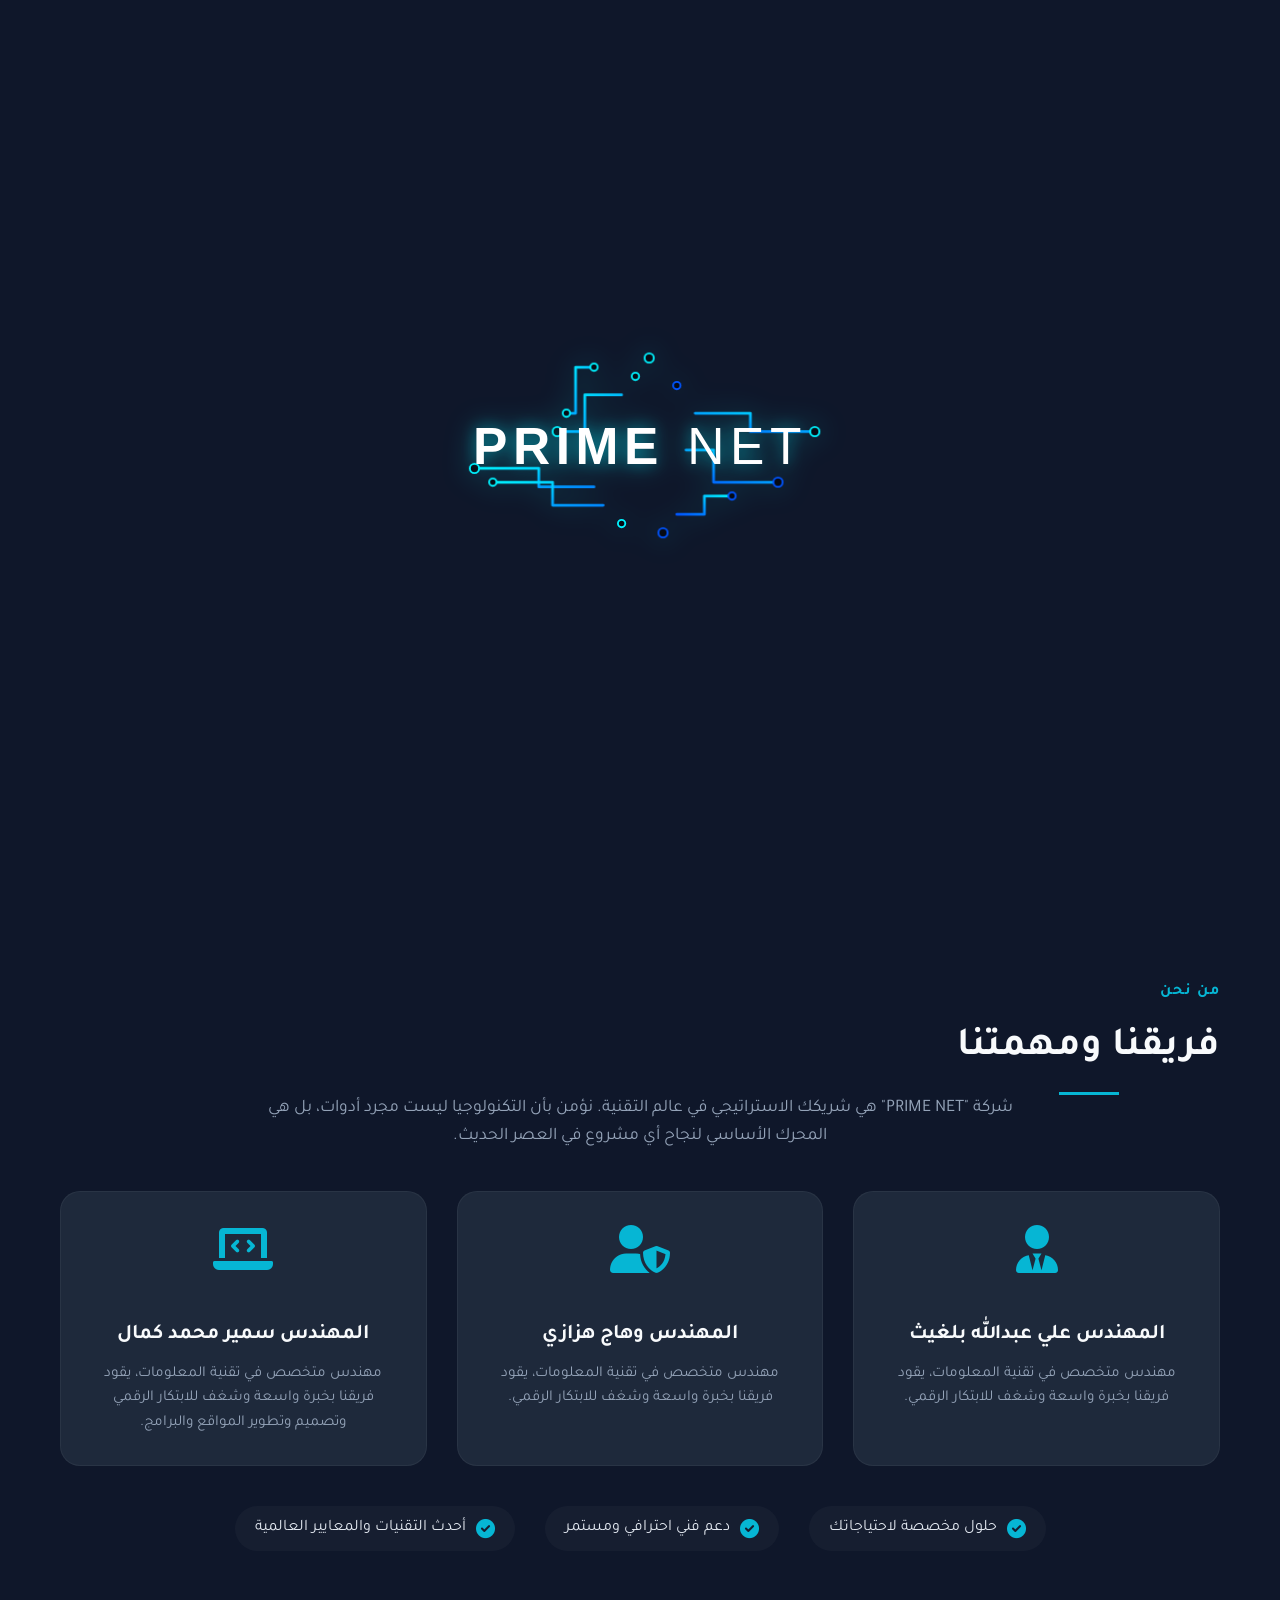
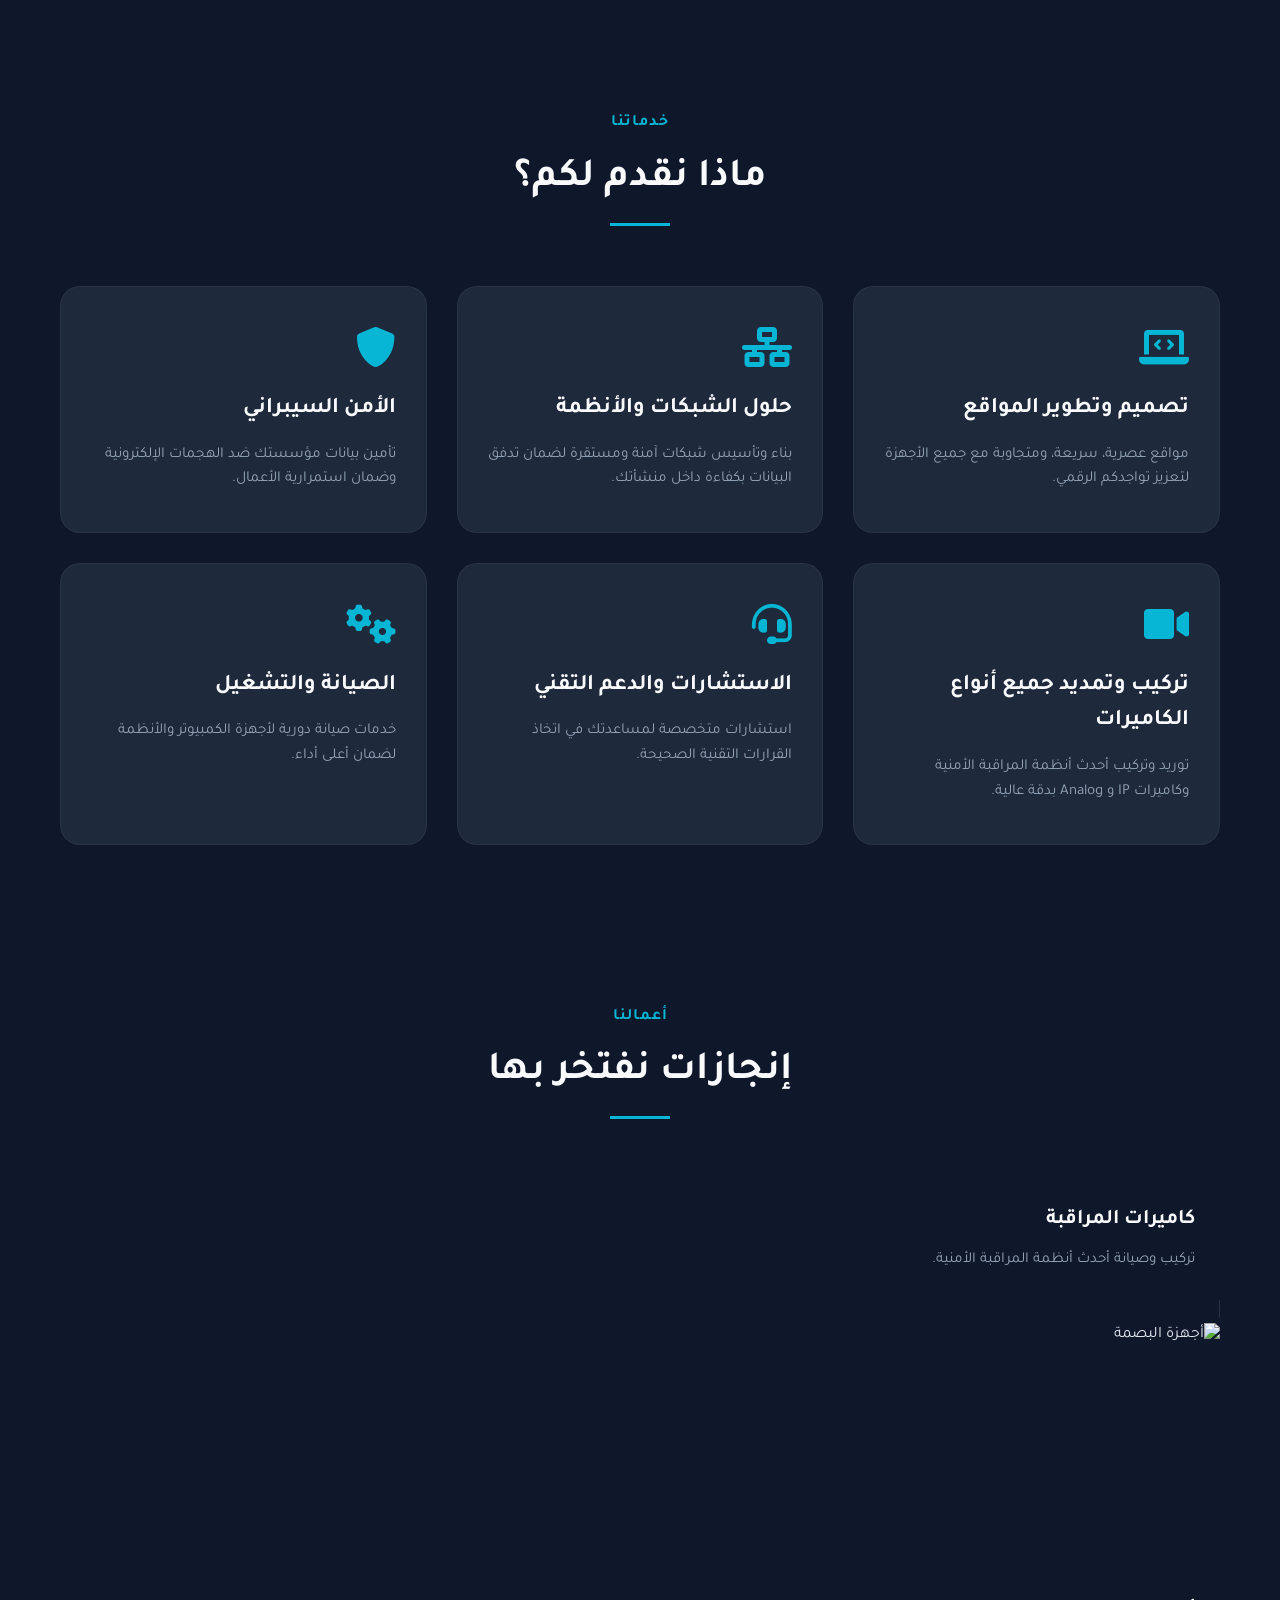
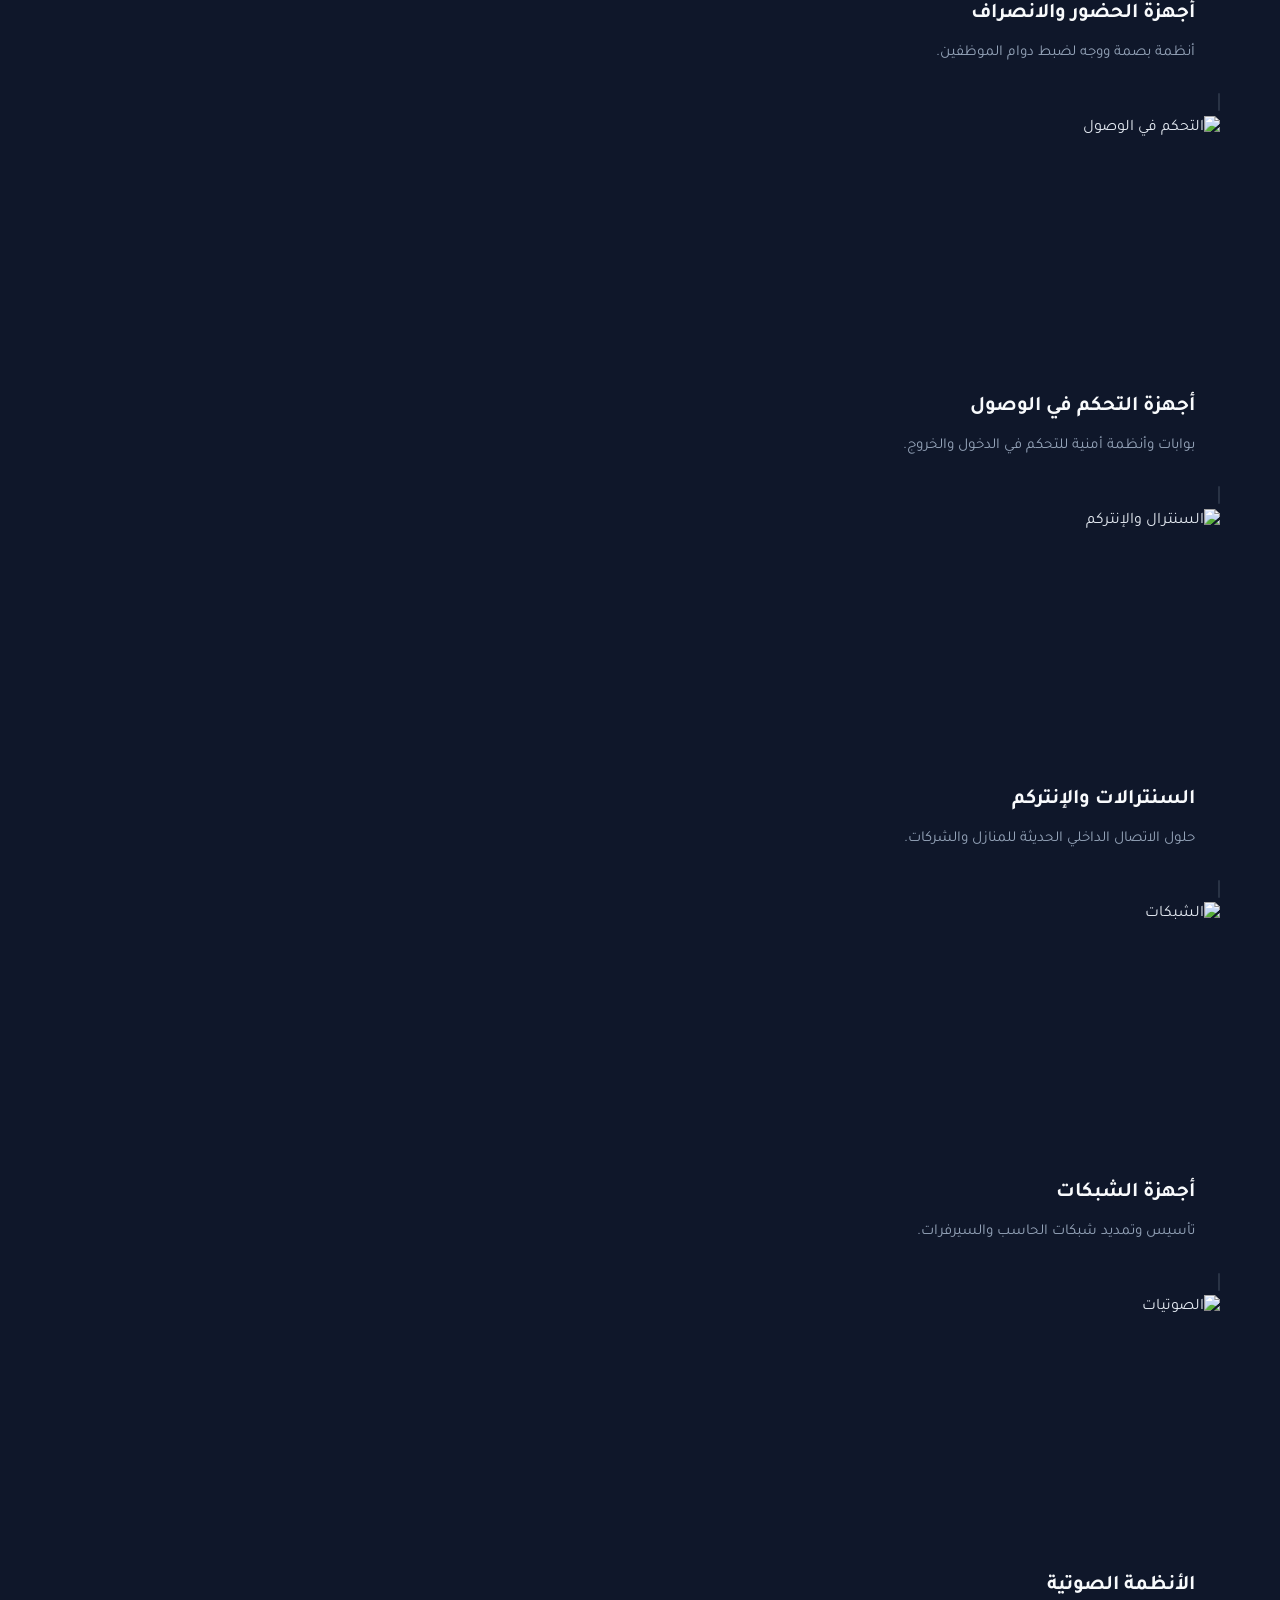
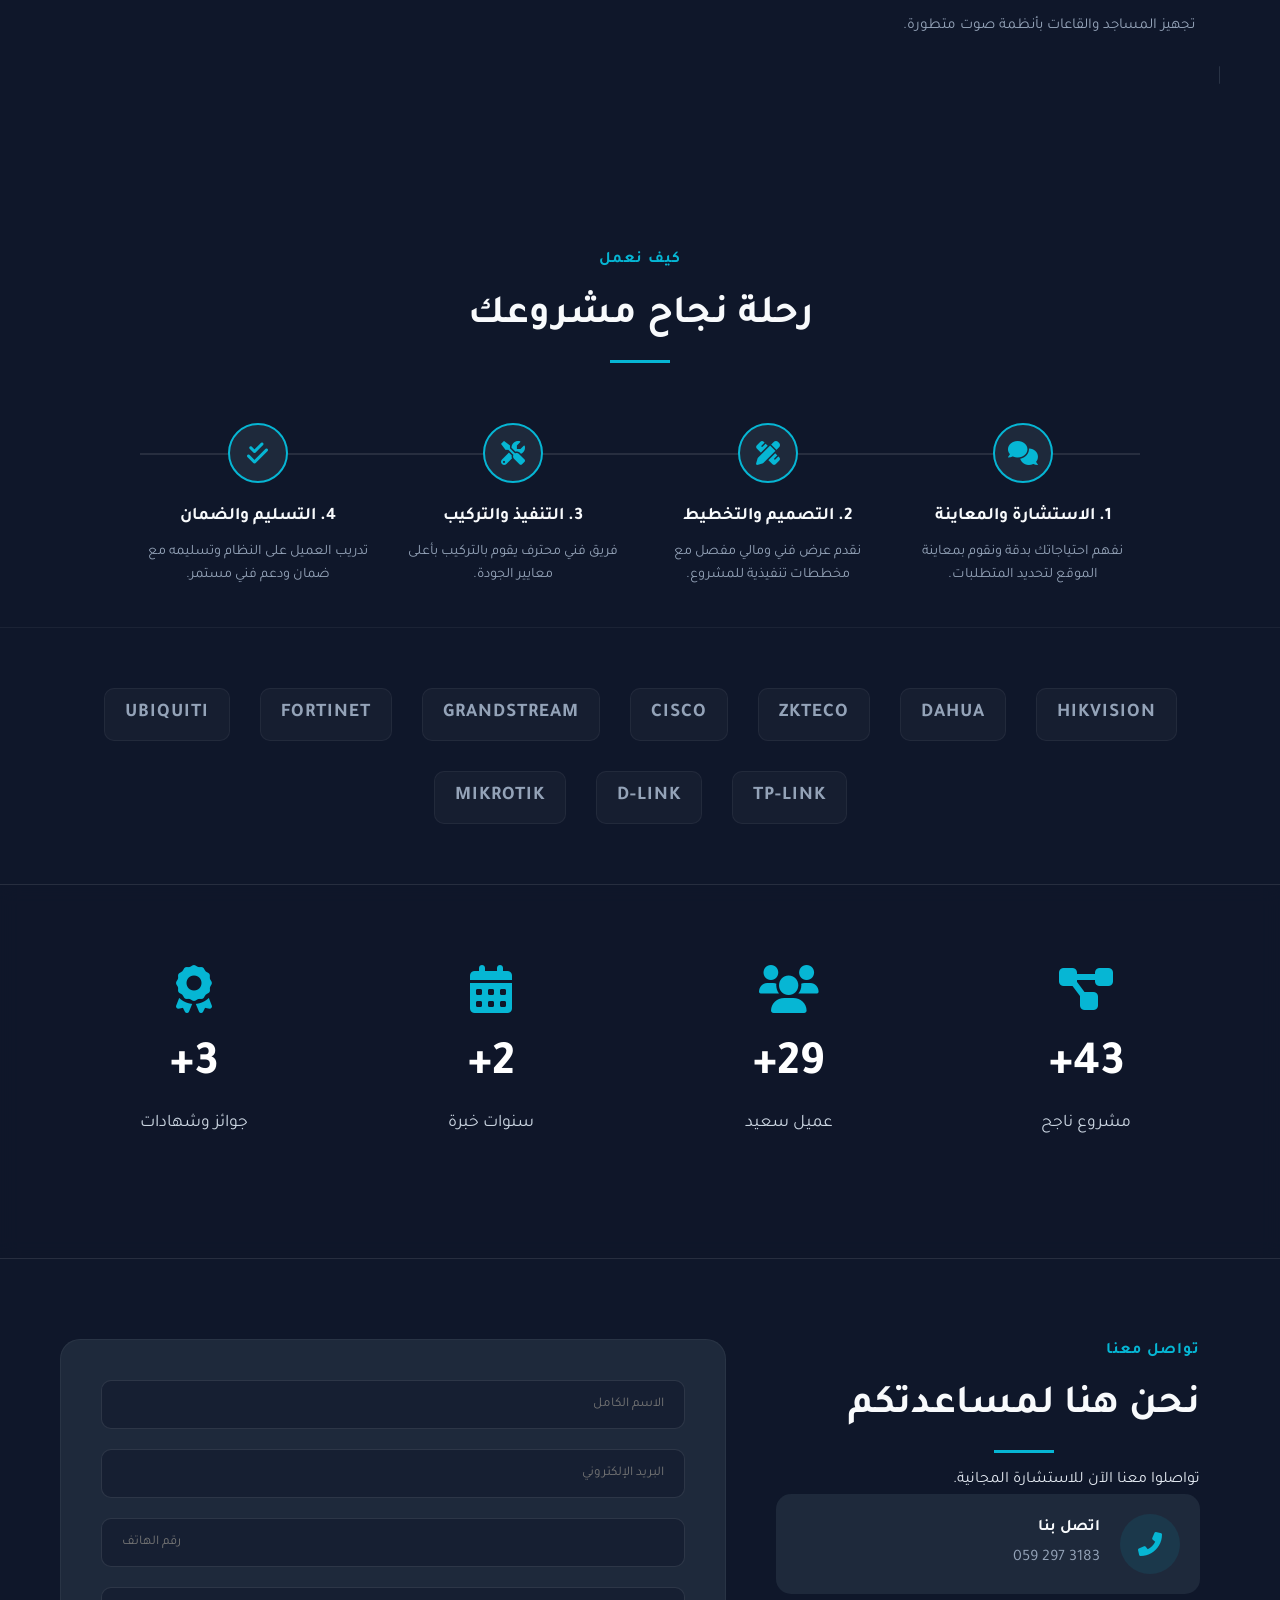
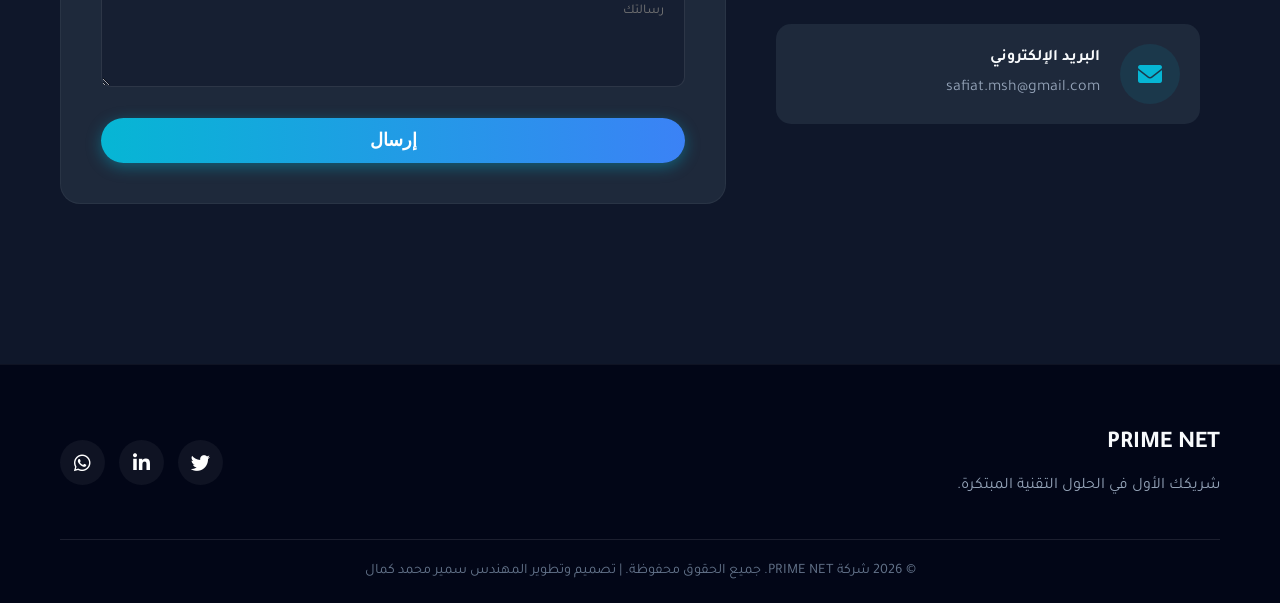
==== index.html @ e649ed43 "feat: rebrand to PRIME NET, add SVG preloader, resize and update logo, update admin password" ====
<!DOCTYPE html>
<html lang="ar" dir="rtl">

<head>
    <meta charset="UTF-8">
    <meta name="viewport" content="width=device-width, initial-scale=1.0">
    <title>شركة PRIME NET لتقنية المعلومات | حلول رقمية متكاملة</title>
    <link rel="stylesheet" href="css/style.css?v=15">
    <link rel="stylesheet" href="https://cdnjs.cloudflare.com/ajax/libs/font-awesome/6.0.0/css/all.min.css">
    <link href="https://fonts.googleapis.com/css2?family=Tajawal:wght@400;500;700;900&amp;display=swap"
        rel="stylesheet">
</head>

<body>
    <header style="box-shadow: rgba(0, 0, 0, 0.3) 0px 2px 10px; padding: 10px 0px;">
        <div class="container">
            <div class="logo">
                <a href="index.html">
                    <img src="img/logo.png" alt="PRIME NET" class="logo-img">
                </a>
            </div>
            <nav>
                <ul>
                    <li><a href="#home" class="active">الرئيسية</a></li>
                    <li><a href="#about">من نحن</a></li>
                    <li><a href="#services">خدماتنا</a></li>
                    <li><a href="#projects">أعمالنا</a></li>
                    <li><a href="#contact">تواصل معنا</a></li>
                </ul>
            </nav>
            <div class="menu-toggle">
                <i class="fas fa-bars"></i>
            </div>
        </div>
    </header>

    <section id="home" class="hero">
        <div class="background-overlay"></div>
        <div class="container">
            <div class="hero-content">
                <span class="subtitle" id="typewriter">نؤمن بياناتك وأعمالك</span>
                <h1>نبتكر المستقبل الرقمي<br>لأعمالك و نموها</h1>
                <p>بإشراف المهندس وهاج هزازي، نقدم أحدث الخدمات الرقمية وحلول تقنية المعلومات لتطوير أعمالكم ورفع
                    كفاءتها.</p>
                <div class="buttons">
                    <a href="#contact" class="btn btn-primary">اطلب استشارة مجانية</a>
                    <a href="#services" class="btn btn-secondary">تصفح خدماتنا</a>
                </div>
            </div>
        </div>
    </section>

    <section id="about" class="about">
        <div class="container">
            <div class="section-badge">من نحن</div>
            <h2 class="section-title hidden-element show-element">فريقنا ومهمتنا</h2>

            <div class="about-text-full hidden-element show-element">
                <p>شركة "PRIME NET" هي شريكك الاستراتيجي في عالم التقنية. نؤمن بأن التكنولوجيا ليست مجرد أدوات، بل هي
                    المحرك الأساسي لنجاح أي مشروع في العصر الحديث.</p>
            </div>

            <div class="team-grid">
                <!-- Ali Abdullah Balghith -->
                <a href="https://wa.me/966534400932" target="_blank"
                    class="about-card team-card hidden-element show-element">
                    <div class="icon"><i class="fas fa-user-tie"></i></div>
                    <h3>المهندس علي عبدالله بلغيث</h3>
                    <p>مهندس متخصص في تقنية المعلومات، يقود فريقنا بخبرة واسعة وشغف للابتكار الرقمي.</p>
                </a>

                <!-- Wahaj Hazazi -->
                <a href="https://wa.me/966592973183" target="_blank"
                    class="about-card team-card hidden-element show-element">
                    <div class="icon"><i class="fas fa-user-shield"></i></div>
                    <h3>المهندس وهاج هزازي</h3>
                    <p>مهندس متخصص في تقنية المعلومات، يقود فريقنا بخبرة واسعة وشغف للابتكار الرقمي.</p>
                </a>

                <!-- Samir Mohamed Kamal -->
                <a href="https://wa.me/966568400202" target="_blank"
                    class="about-card team-card hidden-element show-element">
                    <div class="icon"><i class="fas fa-laptop-code"></i></div>
                    <h3>المهندس سمير محمد كمال</h3>
                    <p>مهندس متخصص في تقنية المعلومات، يقود فريقنا بخبرة واسعة وشغف للابتكار الرقمي وتصميم وتطوير
                        المواقع والبرامج.</p>
                </a>
            </div>

            <div class="about-features">
                <ul class="features-list">
                    <li><i class="fas fa-check-circle"></i> حلول مخصصة لاحتياجاتك</li>
                    <li><i class="fas fa-check-circle"></i> دعم فني احترافي ومستمر</li>
                    <li><i class="fas fa-check-circle"></i> أحدث التقنيات والمعايير العالمية</li>
                </ul>
            </div>
        </div>
    </section>

    <section id="services" class="services">
        <div class="container">
            <div class="section-header">
                <div class="section-badge">خدماتنا</div>
                <h2 class="section-title hidden-element show-element">ماذا نقدم لكم؟</h2>
            </div>
            <div class="services-grid">
                <div class="service-card hidden-element show-element">
                    <i class="fas fa-laptop-code"></i>
                    <h3>تصميم وتطوير المواقع</h3>
                    <p>مواقع عصرية، سريعة، ومتجاوبة مع جميع الأجهزة لتعزيز تواجدكم الرقمي.</p>
                </div>
                <div class="service-card hidden-element show-element">
                    <i class="fas fa-network-wired"></i>
                    <h3>حلول الشبكات والأنظمة</h3>
                    <p>بناء وتأسيس شبكات آمنة ومستقرة لضمان تدفق البيانات بكفاءة داخل منشأتك.</p>
                </div>
                <div class="service-card hidden-element show-element">
                    <i class="fas fa-shield-alt"></i>
                    <h3>الأمن السيبراني</h3>
                    <p>تأمين بيانات مؤسستك ضد الهجمات الإلكترونية وضمان استمرارية الأعمال.</p>
                </div>
                <div class="service-card hidden-element show-element">
                    <i class="fas fa-video"></i>
                    <h3>تركيب وتمديد جميع أنواع الكاميرات</h3>
                    <p>توريد وتركيب أحدث أنظمة المراقبة الأمنية وكاميرات IP و Analog بدقة عالية.</p>
                </div>
                <div class="service-card hidden-element show-element">
                    <i class="fas fa-headset"></i>
                    <h3>الاستشارات والدعم التقني</h3>
                    <p>استشارات متخصصة لمساعدتك في اتخاذ القرارات التقنية الصحيحة.</p>
                </div>
                <div class="service-card hidden-element show-element">
                    <i class="fas fa-cogs"></i>
                    <h3>الصيانة والتشغيل</h3>
                    <p>خدمات صيانة دورية لأجهزة الكمبيوتر والأنظمة لضمان أعلى أداء.</p>
                </div>
            </div>
        </div>
    </section>

    <!-- Projects Section -->
    <section id="projects" class="projects">
        <div class="container">
            <div class="section-header">
                <div class="section-badge">أعمالنا</div>
                <h2 class="section-title hidden-element show-element">إنجازات نفتخر بها</h2>
            </div>
            <div class="project-info">
                <h3>كاميرات المراقبة</h3>
                <p>تركيب وصيانة أحدث أنظمة المراقبة الأمنية.</p>
            </div>

            <a href="pages/attendance.html" class="project-card hidden-element show-element">
                <div class="project-image">
                    <img src="img/img_attendance_1.png" alt="أجهزة البصمة">
                    <div class="overlay">
                        <i class="fas fa-link"></i>
                    </div>
                </div>
                <div class="project-info">
                    <h3>أجهزة الحضور والانصراف</h3>
                    <p>أنظمة بصمة ووجه لضبط دوام الموظفين.</p>
                </div>
            </a>
            <a href="pages/access.html" class="project-card hidden-element show-element">
                <div class="project-image">
                    <img src="img/img_access_1.png" alt="التحكم في الوصول">
                    <div class="overlay">
                        <i class="fas fa-link"></i>
                    </div>
                </div>
                <div class="project-info">
                    <h3>أجهزة التحكم في الوصول</h3>
                    <p>بوابات وأنظمة أمنية للتحكم في الدخول والخروج.</p>
                </div>
            </a>
            <a href="pages/intercom.html" class="project-card hidden-element show-element">
                <div class="project-image">
                    <img src="img/img_intercom_1.jpg" alt="السنترال والإنتركم">
                    <div class="overlay">
                        <i class="fas fa-link"></i>
                    </div>
                </div>
                <div class="project-info">
                    <h3>السنترالات والإنتركم</h3>
                    <p>حلول الاتصال الداخلي الحديثة للمنازل والشركات.</p>
                </div>
            </a>
            <a href="pages/network.html" class="project-card hidden-element show-element">
                <div class="project-image">
                    <img src="img/img_network_1.png" alt="الشبكات">
                    <div class="overlay">
                        <i class="fas fa-link"></i>
                    </div>
                </div>
                <div class="project-info">
                    <h3>أجهزة الشبكات</h3>
                    <p>تأسيس وتمديد شبكات الحاسب والسيرفرات.</p>
                </div>
            </a>
            <a href="pages/audio.html" class="project-card hidden-element show-element">
                <div class="project-image">
                    <img src="img/img_audio_1.png" alt="الصوتيات">
                    <div class="overlay">
                        <i class="fas fa-link"></i>
                    </div>
                </div>
                <div class="project-info">
                    <h3>الأنظمة الصوتية</h3>
                    <p>تجهيز المساجد والقاعات بأنظمة صوت متطورة.</p>
                </div>
            </a>
        </div>
    </section>

    <!-- Process Timeline -->
    <section class="process-section">
        <div class="container">
            <div class="section-header">
                <div class="section-badge">كيف نعمل</div>
                <h2 class="section-title hidden-element show-element">رحلة نجاح مشروعك</h2>
            </div>
            <div class="timeline">
                <div class="timeline-item">
                    <div class="timeline-icon"><i class="fas fa-comments"></i></div>
                    <div class="timeline-content">
                        <h3>1. الاستشارة والمعاينة</h3>
                        <p>نفهم احتياجاتك بدقة ونقوم بمعاينة الموقع لتحديد المتطلبات.</p>
                    </div>
                </div>
                <div class="timeline-item">
                    <div class="timeline-icon"><i class="fas fa-pencil-ruler"></i></div>
                    <div class="timeline-content">
                        <h3>2. التصميم والتخطيط</h3>
                        <p>نقدم عرض فني ومالي مفصل مع مخططات تنفيذية للمشروع.</p>
                    </div>
                </div>
                <div class="timeline-item">
                    <div class="timeline-icon"><i class="fas fa-tools"></i></div>
                    <div class="timeline-content">
                        <h3>3. التنفيذ والتركيب</h3>
                        <p>فريق فني محترف يقوم بالتركيب بأعلى معايير الجودة.</p>
                    </div>
                </div>
                <div class="timeline-item">
                    <div class="timeline-icon"><i class="fas fa-check-double"></i></div>
                    <div class="timeline-content">
                        <h3>4. التسليم والضمان</h3>
                        <p>تدريب العميل على النظام وتسليمه مع ضمان ودعم فني مستمر.</p>
                    </div>
                </div>
            </div>
        </div>
    </section>

    <!-- Partners Carousel -->
    <section class="partners-section">
        <div class="container">
            <div class="partners-slider">
                <div class="slide-track">
                    <div class="slide"><span class="partner-logo">HIKVISION</span></div>
                    <div class="slide"><span class="partner-logo">dahua</span></div>
                    <div class="slide"><span class="partner-logo">ZKTeco</span></div>
                    <div class="slide"><span class="partner-logo">CISCO</span></div>
                    <div class="slide"><span class="partner-logo">GRANDSTREAM</span></div>
                    <div class="slide"><span class="partner-logo">FORTINET</span></div>
                    <div class="slide"><span class="partner-logo">Ubiquiti</span></div>
                    <div class="slide"><span class="partner-logo">tp-link</span></div>
                    <div class="slide"><span class="partner-logo">D-Link</span></div>
                    <div class="slide"><span class="partner-logo">MikroTik</span></div>
                </div>
            </div>
        </div>
    </section>

    <!-- Stats Section -->
    <section class="stats" id="stats">
        <div class="container">
            <div class="stats-grid">
                <div class="stat-card">
                    <i class="fas fa-project-diagram"></i>
                    <h3 class="counter" data-target="150">0</h3>
                    <p>مشروع ناجح</p>
                </div>
                <div class="stat-card">
                    <i class="fas fa-users"></i>
                    <h3 class="counter" data-target="100">0</h3>
                    <p>عميل سعيد</p>
                </div>
                <div class="stat-card">
                    <i class="fas fa-calendar-alt"></i>
                    <h3 class="counter" data-target="5">0</h3>
                    <p>سنوات خبرة</p>
                </div>
                <div class="stat-card">
                    <i class="fas fa-award"></i>
                    <h3 class="counter" data-target="10">0</h3>
                    <p>جوائز وشهادات</p>
                </div>
            </div>
        </div>
    </section>

    <a href="#" class="back-to-top active" id="backToTop">
        <i class="fas fa-arrow-up"></i>
    </a>

    <section id="contact" class="contact">
        <div class="container">
            <div class="contact-wrapper">
                <div class="contact-info">
                    <div class="section-badge">تواصل معنا</div>
                    <h2 class="section-title hidden-element">نحن هنا لمساعدتكم</h2>
                    <p>تواصلوا معنا الآن للاستشارة المجانية.</p>
                    <div class="info-items">
                        <a href="https://wa.me/966592973183" target="_blank" class="info-item">
                            <i class="fas fa-phone-alt"></i>
                            <div>
                                <h4>اتصل بنا</h4>
                                <p dir="ltr">059 297 3183</p>
                            </div>
                        </a>
                        <a href="mailto:safiat.msh@gmail.com" class="info-item">
                            <i class="fas fa-envelope"></i>
                            <div>
                                <h4>البريد الإلكتروني</h4>
                                <p>safiat.msh@gmail.com</p>
                            </div>
                        </a>
                    </div>
                </div>
                <div class="contact-form">
                    <form id="contactForm" action="https://formspree.io/f/mojnlonr" method="POST">
                        <input type="text" id="contactName" name="name" placeholder="الاسم الكامل" required="">
                        <input type="email" id="contactEmail" name="email" placeholder="البريد الإلكتروني" required="">
                        <input type="tel" id="contactPhone" name="phone" placeholder="رقم الهاتف" required="">
                        <textarea id="contactMessage" name="message" placeholder="رسالتك" rows="4"
                            required=""></textarea>
                        <button type="submit" class="btn btn-primary">إرسال</button>
                    </form>
                </div>
            </div>
        </div>
    </section>

    <footer>
        <div class="container">
            <div class="footer-content">
                <div class="footer-logo">
                    <h2>PRIME NET</h2>
                    <p>شريكك الأول في الحلول التقنية المبتكرة.</p>
                </div>
                <div class="social-links">
                    <a href="#"><i class="fab fa-twitter"></i></a>
                    <a href="#"><i class="fab fa-linkedin-in"></i></a>
                    <a href="https://wa.me/966592973183"><i class="fab fa-whatsapp"></i></a>
                </div>
            </div>
            <div class="copyright">
                <p>© 2026 شركة PRIME NET. جميع الحقوق محفوظة. | تصميم وتطوير المهندس <span id="adminTrigger"
                        style="cursor: pointer; color: inherit;">سمير</span> محمد كمال</p>
            </div>
        </div>
    </footer>

    <!-- Preloader -->
    <div id="preloader">
        <div class="logo-container">
            <!-- رسم الشعار بصيغة SVG ليتطابق مع الصورة -->
            <svg viewBox="0 0 800 400" xmlns="http://www.w3.org/2000/svg">
                <defs>
                    <!-- تدرجات لونية مشابهة للصورة -->
                    <linearGradient id="cyanGrad" x1="0%" y1="0%" x2="100%" y2="100%">
                        <stop offset="0%" stop-color="#00f3ff"/>
                        <stop offset="100%" stop-color="#0088ff"/>
                    </linearGradient>
                    <linearGradient id="blueGrad" x1="0%" y1="100%" x2="100%" y2="0%">
                        <stop offset="0%" stop-color="#0055ff"/>
                        <stop offset="100%" stop-color="#00f3ff"/>
                    </linearGradient>
                </defs>

                <g class="glow-wrapper">
                    <!-- ================= مسارات الشبكة (Circuit Lines) ================= -->
                    
                    <!-- المجموعة اليسرى (Cyan) -->
                    <g stroke="url(#cyanGrad)">
                        <path class="circuit-path" d="M 220 220 L 290 220 L 290 240 L 350 240" />
                        <path class="circuit-path" d="M 240 235 L 305 235 L 305 260 L 360 260" />
                        <path class="circuit-path" d="M 310 180 L 340 180 L 340 140 L 380 140" />
                        <path class="circuit-path" d="M 320 160 L 330 160 L 330 110 L 350 110" />
                    </g>

                    <!-- المجموعة اليمنى (Blue/Cyan) -->
                    <g stroke="url(#blueGrad)">
                        <path class="circuit-path" d="M 590 180 L 520 180 L 520 160 L 460 160" />
                        <path class="circuit-path" d="M 550 235 L 480 235 L 480 200 L 450 200" />
                        <path class="circuit-path" d="M 500 250 L 470 250 L 470 270 L 440 270" />
                    </g>

                    <!-- المجموعة العمودية في المنتصف (Central Vertical Data Streams) -->
                    <g stroke="url(#cyanGrad)">
                        <path class="circuit-path" d="M 380 140 L 380 280" />
                        <path class="circuit-path" d="M 395 120 L 395 260" />
                        <path class="circuit-path" d="M 410 100 L 410 240" />
                    </g>
                    <g stroke="url(#blueGrad)">
                        <path class="circuit-path" d="M 425 150 L 425 290" />
                        <path class="circuit-path" d="M 440 130 L 440 270" />
                        <path class="circuit-path" d="M 455 160 L 455 250" />
                    </g>

                    <!-- ================= النقاط (Nodes/Dots) ================= -->
                    <circle class="node" cx="220" cy="220" r="5" fill="#070a13" stroke="#00f3ff" stroke-width="2"/>
                    <circle class="node" cx="240" cy="235" r="4" fill="#070a13" stroke="#00f3ff" stroke-width="2"/>
                    <circle class="node" cx="310" cy="180" r="5" fill="#070a13" stroke="#00f3ff" stroke-width="2"/>
                    <circle class="node" cx="320" cy="160" r="4" fill="#070a13" stroke="#00f3ff" stroke-width="2"/>
                    <circle class="node" cx="350" cy="110" r="4" fill="#070a13" stroke="#00f3ff" stroke-width="2"/>

                    <circle class="node" cx="380" cy="280" r="4" fill="#070a13" stroke="#00f3ff" stroke-width="2"/>
                    <circle class="node" cx="395" cy="120" r="4" fill="#070a13" stroke="#00f3ff" stroke-width="2"/>
                    <circle class="node" cx="410" cy="100" r="5" fill="#070a13" stroke="#00f3ff" stroke-width="2"/>
                    <circle class="node" cx="425" cy="290" r="5" fill="#070a13" stroke="#0055ff" stroke-width="2"/>
                    <circle class="node" cx="440" cy="130" r="4" fill="#070a13" stroke="#0055ff" stroke-width="2"/>
                    
                    <circle class="node" cx="590" cy="180" r="5" fill="#070a13" stroke="#00f3ff" stroke-width="2"/>
                    <circle class="node" cx="550" cy="235" r="5" fill="#070a13" stroke="#0055ff" stroke-width="2"/>
                    <circle class="node" cx="500" cy="250" r="4" fill="#070a13" stroke="#0055ff" stroke-width="2"/>

                    <!-- ================= النص (Typography) ================= -->
                    <rect x="230" y="170" width="340" height="60" fill="transparent" rx="8"/>
                    
                    <text x="400" y="215" text-anchor="middle" font-size="56" class="logo-text">
                        <tspan class="text-prime">PRIME</tspan>
                        <tspan class="text-net" dx="10">NET</tspan>
                    </text>
                </g>
            </svg>
        </div>
    </div>

    <script src="js/script.js?v=9"></script>


    <!-- Floating WhatsApp Button -->
    <a href="https://wa.me/966592973183" class="whatsapp-float" target="_blank">
        <i class="fab fa-whatsapp"></i>
    </a>

    <!-- AI Chat Widget -->
    <div class="chat-widget-toggle" id="chatToggle">
        <i class="fas fa-robot"></i>
    </div>

    <div class="chat-widget" id="chatWidget">
        <div class="chat-header">
            <div class="chat-title">
                <i class="fas fa-robot"></i>
                <span>المساعد الذكي PRIME NET</span>
            </div>
            <button class="close-chat" id="closeChat"><i class="fas fa-times"></i></button>
        </div>
        <div class="chat-body" id="chatBody">
            <div class="message bot">
                <div class="message-content">
                    مرحباً بك في PRIME NET 👋<br>أنا مساعدك الذكي، كيف يمكنني خدمتك اليوم؟
                </div>
                <div class="message-time">الآن</div>
            </div>
        </div>
        <div class="chat-footer">
            <input type="text" id="chatInput" placeholder="اكتب استفسارك هنا..." autocomplete="off">
            <button id="sendMessage"><i class="fas fa-paper-plane"></i></button>
        </div>
    </div>
    <script src="js/script.js?v=15"></script>



    <div id="customAlert" class="custom-alert-overlay">
        <div class="custom-alert-box">
            <div class="custom-alert-icon">🚫</div>
            <div class="custom-alert-message">عذراً، هذا الإجراء غير مسموح به لحماية المحتوى 🚫</div>
            <p style="color: #94a3b8;">حقوق الملكية محفوظة لـ PRIME NET</p>
        </div>
    </div>

    <!-- Admin Login Modal -->


    <!-- Editor Toolbar -->


    <!-- Export Modal -->

</body>

</html>
---- css/style.css ----
:root {
    --primary-color: #06b6d4;
    --secondary-color: #3b82f6;
    --dark-bg: #0f172a;
    --card-bg: #1e293b;
    --text-color: #e2e8f0;
    --heading-color: #f8fafc;
    --accent-color: #22d3ee;
    --transition: all 0.3s ease;
}

* {
    margin: 0;
    padding: 0;
    box-sizing: border-box;
}

html {
    scroll-behavior: smooth;
}

body {
    font-family: 'Tajawal', sans-serif;
    background-color: var(--dark-bg);
    color: var(--text-color);
    line-height: 1.6;
    direction: rtl;
    overflow-x: hidden;
    position: relative;
    /* For pseudo-element positioning */
    user-select: none;
    -webkit-user-select: none;
    -moz-user-select: none;
    -ms-user-select: none;
    -webkit-touch-callout: none;
    /* Disable iOS system menu */
}

body::before {
    content: '';
    position: fixed;
    top: 50%;
    left: 50%;
    transform: translate(-50%, -50%);
    width: 80vw;
    height: 80vh;
    background-image: url('../img/logo.png');
    background-repeat: no-repeat;
    background-position: center;
    background-size: contain;
    opacity: 0.03;
    /* Very subtle watermark */
    z-index: -1;
    pointer-events: none;
    filter: grayscale(100%);
}

a {
    text-decoration: none;
    color: inherit;
    transition: var(--transition);
}

ul {
    list-style: none;
}

img {
    max-width: 100%;
}

.container {
    max-width: 1200px;
    margin: 0 auto;
    padding: 0 20px;
}

.btn {
    display: inline-block;
    padding: 12px 30px;
    border-radius: 50px;
    font-weight: 700;
    cursor: pointer;
    text-align: center;
    transition: var(--transition);
}

.btn-primary {
    background: linear-gradient(90deg, var(--primary-color), var(--secondary-color));
    color: white;
    box-shadow: 0 4px 15px rgba(6, 182, 212, 0.4);
}

.btn-primary:hover {
    transform: translateY(-3px);
    box-shadow: 0 8px 25px rgba(6, 182, 212, 0.6);
}

.btn-secondary {
    background: transparent;
    border: 2px solid var(--primary-color);
    color: var(--heading-color);
    margin-right: 15px;
}

.btn-secondary:hover {
    background: var(--primary-color);
    color: white;
}

/* Header */
header {
    background-color: rgba(15, 23, 42, 0.95);
    backdrop-filter: blur(10px);
    padding: 10px 0;
    position: fixed;
    width: 100%;
    top: 0;
    z-index: 1000;
    border-bottom: 1px solid rgba(255, 255, 255, 0.1);
}

header .container {
    display: flex;
    justify-content: space-between;
    align-items: center;
}

.logo-img {
    height: 180px; /* Greatly increased height */
    width: 350px; /* Greatly increased width */
    object-fit: contain;
    transition: var(--transition);
}

.logo-img:hover {
    transform: scale(1.05);
}

nav ul {
    display: flex;
}

nav ul li {
    margin-left: 25px;
}

nav ul li a {
    color: var(--text-color);
    font-weight: 500;
    position: relative;
    padding-bottom: 5px;
}

nav ul li a:hover,
nav ul li a.active {
    color: var(--primary-color);
}

nav ul li a::after {
    content: '';
    position: absolute;
    width: 0;
    height: 2px;
    bottom: 0;
    right: 0;
    background-color: var(--primary-color);
    transition: var(--transition);
}

nav ul li a:hover::after,
nav ul li a.active::after {
    width: 100%;
}

.menu-toggle {
    display: none;
    font-size: 1.5rem;
    cursor: pointer;
    color: var(--heading-color);
}

/* Hero Section */
.hero {
    height: 100vh;
    display: flex;
    align-items: center;
    position: relative;
    padding-top: 80px;
    background: radial-gradient(circle at 10% 20%, rgba(6, 182, 212, 0.1) 0%, transparent 40%),
        radial-gradient(circle at 90% 80%, rgba(59, 130, 246, 0.1) 0%, transparent 40%);
    overflow: hidden;
}

.hero .container {
    display: flex;
    align-items: center;
    justify-content: space-center;
    /* Changed for better centering if no image right now */
    width: 100%;
    position: relative;
    z-index: 1;
}

.hero-content {
    flex: 1;
    max-width: 800px;
    /* Increased */
    text-align: center;
    /* Center align for strong impact */
    margin: 0 auto;
}

.hero-content .subtitle {
    color: var(--primary-color);
    font-weight: 700;
    letter-spacing: 1px;
    margin-bottom: 10px;
    display: inline-block;
}

.hero-content h1 {
    font-size: 4rem;
    /* Larger font */
    color: var(--heading-color);
    margin-bottom: 25px;
    line-height: 1.2;
}

.hero-content p {
    font-size: 1.2rem;
    margin-bottom: 35px;
    color: #94a3b8;
    max-width: 700px;
    margin-left: auto;
    margin-right: auto;
}

/* Sections Common */
section {
    padding: 80px 0;
}

.section-header {
    text-align: center;
    margin-bottom: 60px;
}

.section-badge {
    color: var(--primary-color);
    font-weight: 700;
    margin-bottom: 10px;
    text-transform: uppercase;
    letter-spacing: 1px;
}

.section-title {
    font-size: 2.5rem;
    color: var(--heading-color);
    position: relative;
    display: inline-block;
    padding-bottom: 15px;
}

.section-title::after {
    content: '';
    position: absolute;
    bottom: 0;
    left: 50%;
    transform: translateX(-50%);
    width: 60px;
    height: 3px;
    background: var(--primary-color);
}

/* About Section */
.about-text-full {
    text-align: center;
    max-width: 800px;
    margin: 0 auto 40px;
}

.about-text-full p {
    color: #94a3b8;
    font-size: 1.1rem;
}

.team-grid {
    display: grid;
    grid-template-columns: repeat(auto-fit, minmax(300px, 1fr));
    gap: 30px;
    margin-bottom: 40px;
}

.team-card {
    text-align: center;
    padding: 30px;
    background: var(--card-bg);
    border-radius: 20px;
    border: 1px solid rgba(255, 255, 255, 0.05);
    transition: var(--transition);
}

.team-card:hover {
    transform: translateY(-10px);
    border-color: rgba(6, 182, 212, 0.3);
}

.team-card .icon {
    font-size: 3rem;
    color: var(--primary-color);
    margin-bottom: 20px;
}

.team-card h3 {
    margin-bottom: 10px;
    color: var(--heading-color);
    font-size: 1.3rem;
}

.team-card p {
    color: #94a3b8;
    font-size: 0.95rem;
}

.about-features {
    display: flex;
    justify-content: center;
    margin-top: 20px;
}

.features-list {
    display: flex;
    gap: 30px;
    flex-wrap: wrap;
    justify-content: center;
}

.features-list li {
    margin-bottom: 0;
    display: flex;
    align-items: center;
    background: rgba(255, 255, 255, 0.03);
    padding: 10px 20px;
    border-radius: 50px;
}

.features-list li i {
    color: var(--primary-color);
    margin-left: 10px;
    font-size: 1.2rem;
}

/* Services Section */
.services-grid {
    display: grid;
    grid-template-columns: repeat(auto-fit, minmax(300px, 1fr));
    gap: 30px;
}

.service-card {
    background: var(--card-bg);
    padding: 40px 30px;
    border-radius: 20px;
    transition: var(--transition);
    border: 1px solid rgba(255, 255, 255, 0.05);
    position: relative;
    overflow: hidden;
    z-index: 1;
}

.service-card::before {
    content: '';
    position: absolute;
    top: 0;
    right: 0;
    width: 0;
    height: 100%;
    background: linear-gradient(90deg, rgba(6, 182, 212, 0.1), transparent);
    transition: var(--transition);
    z-index: -1;
}

.service-card:hover {
    transform: translateY(-10px);
    border-color: rgba(6, 182, 212, 0.3);
}

.service-card:hover::before {
    width: 100%;
}

.service-card i {
    font-size: 2.5rem;
    color: var(--primary-color);
    margin-bottom: 25px;
    display: inline-block;
}

.service-card h3 {
    font-size: 1.4rem;
    margin-bottom: 15px;
    color: var(--heading-color);
}

.service-card p {
    color: #94a3b8;
    font-size: 0.95rem;
}

/* Projects Section */
.projects-grid {
    display: grid;
    grid-template-columns: repeat(auto-fit, minmax(300px, 1fr));
    gap: 30px;
}

.project-card {
    background: var(--card-bg);
    border-radius: 20px;
    overflow: hidden;
    border: 1px solid rgba(255, 255, 255, 0.05);
    transition: var(--transition);
}

.project-card:hover {
    transform: translateY(-10px);
    box-shadow: 0 10px 30px rgba(0, 0, 0, 0.3);
    border-color: rgba(6, 182, 212, 0.3);
}

.project-image {
    position: relative;
    overflow: hidden;
    height: 250px;
}

.project-image img {
    width: 100%;
    height: 100%;
    object-fit: cover;
    transition: transform 0.5s ease;
}

.project-card:hover .project-image img {
    transform: scale(1.1);
}

.project-image .overlay {
    position: absolute;
    top: 0;
    left: 0;
    width: 100%;
    height: 100%;
    background: rgba(6, 182, 212, 0.8);
    display: flex;
    align-items: center;
    justify-content: center;
    opacity: 0;
    transition: var(--transition);
}

.project-card:hover .project-image .overlay {
    opacity: 1;
}

.project-image .overlay i {
    color: white;
    font-size: 2rem;
    transform: translateY(20px);
    transition: var(--transition);
}

.project-card:hover .project-image .overlay i {
    transform: translateY(0);
}

.project-info {
    padding: 25px;
}

.project-info h3 {
    color: var(--heading-color);
    margin-bottom: 10px;
    font-size: 1.3rem;
}

.project-info p {
    color: #94a3b8;
    font-size: 0.95rem;
}

/* Contact Section */
.contact-wrapper {
    display: grid;
    grid-template-columns: 1fr 1.5fr;
    gap: 50px;
}

.contact-info {
    padding-right: 20px;
}

.contact-info h2 {
    font-size: 2.5rem;
    color: var(--heading-color);
    margin-bottom: 15px;
}

.info-item {
    display: flex;
    align-items: center;
    margin-bottom: 30px;
    background: var(--card-bg);
    padding: 20px;
    border-radius: 15px;
    transition: var(--transition);
    cursor: pointer;
    position: relative;
    overflow: hidden;
    text-decoration: none;
    /* Removed underline for anchor */
    color: inherit;
    /* Inherit text color */
}

.info-item:hover {
    transform: translateY(-5px);
    background: rgba(30, 41, 59, 0.8);
    box-shadow: 0 10px 30px rgba(0, 0, 0, 0.2);
    border: 1px solid rgba(6, 182, 212, 0.3);
}

.info-item::before {
    content: '';
    position: absolute;
    top: 0;
    left: 0;
    width: 100%;
    height: 100%;
    background: linear-gradient(45deg, transparent, rgba(6, 182, 212, 0.05), transparent);
    transform: translateX(-100%);
    transition: 0.5s;
}

.info-item:hover::before {
    transform: translateX(100%);
}

.info-item i {
    font-size: 1.5rem;
    color: var(--primary-color);
    margin-left: 20px;
    background: rgba(6, 182, 212, 0.1);
    width: 60px;
    height: 60px;
    display: flex;
    align-items: center;
    justify-content: center;
    border-radius: 50%;
}

.info-item h4 {
    color: var(--heading-color);
    margin-bottom: 5px;
}

.info-item p {
    color: #94a3b8;
}

.contact-form form {
    background: var(--card-bg);
    padding: 40px;
    border-radius: 20px;
    border: 1px solid rgba(255, 255, 255, 0.05);
}

.contact-form input,
.contact-form textarea {
    width: 100%;
    padding: 15px 20px;
    background: rgba(15, 23, 42, 0.5);
    border: 1px solid rgba(255, 255, 255, 0.1);
    border-radius: 10px;
    margin-bottom: 20px;
    color: white;
    font-family: inherit;
    transition: var(--transition);
}

.contact-form input:focus,
.contact-form textarea:focus {
    outline: none;
    border-color: var(--primary-color);
    box-shadow: 0 0 0 3px rgba(6, 182, 212, 0.2);
}

.contact-form button {
    width: 100%;
    border: none;
    font-size: 1.1rem;
}

/* Footer */
footer {
    background-color: #020617;
    padding: 60px 0 20px;
    margin-top: 80px;
    border-top: 1px solid rgba(255, 255, 255, 0.05);
}

.footer-content {
    display: flex;
    justify-content: space-between;
    align-items: center;
    padding-bottom: 40px;
    border-bottom: 1px solid rgba(255, 255, 255, 0.1);
    margin-bottom: 20px;
}

.footer-logo h2 {
    color: var(--heading-color);
    margin-bottom: 10px;
}

.footer-logo p {
    color: #94a3b8;
}

.social-links a {
    display: inline-flex;
    align-items: center;
    justify-content: center;
    width: 45px;
    height: 45px;
    background: rgba(255, 255, 255, 0.05);
    border-radius: 50%;
    color: white;
    font-size: 1.2rem;
    margin-right: 10px;
    transition: var(--transition);
}

.social-links a:hover {
    background: var(--primary-color);
    transform: translateY(-5px);
}

.copyright {
    text-align: center;
    color: #64748b;
    font-size: 0.9rem;
}

/* Responsive */
@media (max-width: 992px) {
    .hero .container {
        flex-direction: column-reverse;
        text-align: center;
        padding-top: 40px;
        /* Reduced since image removed */
    }

    .hero-content {
        margin-top: 20px;
    }

    .about-content {
        grid-template-columns: 1fr;
    }

    .contact-wrapper {
        grid-template-columns: 1fr;
    }
}

@media (max-width: 768px) {

    nav,
    .buttons .btn-secondary {
        display: none;
    }

    .menu-toggle {
        display: block;
    }

    .hero-content h1 {
        font-size: 2.5rem;
    }

    nav.active {
        display: block;
        position: absolute;
        top: 100%;
        left: 0;
        width: 100%;
        background: var(--card-bg);
        padding: 20px;
        border-bottom: 1px solid rgba(255, 255, 255, 0.1);
    }

    nav.active ul {
        flex-direction: column;
    }

    nav.active ul li {
        margin: 0;
        margin-bottom: 15px;
    }
}

/* WhatsApp Float Button */
.whatsapp-float {
    position: fixed;
    width: 60px;
    height: 60px;
    bottom: 30px;
    right: 30px;
    background-color: #25d366;
    color: #FFF;
    border-radius: 50%;
    text-align: center;
    font-size: 30px;
    box-shadow: 2px 2px 3px #999;
    z-index: 9999;
    display: flex;
    align-items: center;
    justify-content: center;
    transition: all 0.3s ease;
    animation: pulse 2s infinite;
    text-decoration: none;
}

.whatsapp-float:hover {
    transform: scale(1.1);
    background-color: #20BA5A;
}

@keyframes pulse {
    0% {
        box-shadow: 0 0 0 0 rgba(37, 211, 102, 0.7);
    }

    70% {
        box-shadow: 0 0 0 15px rgba(37, 211, 102, 0);
    }

    100% {
        box-shadow: 0 0 0 0 rgba(37, 211, 102, 0);
    }
}

/* Stats Section */
.stats {
    padding: 60px 0;
    background: rgba(15, 23, 42, 0.8);
    backdrop-filter: blur(10px);
    border-top: 1px solid rgba(255, 255, 255, 0.1);
    border-bottom: 1px solid rgba(255, 255, 255, 0.1);
    text-align: center;
}

.stats-grid {
    display: grid;
    grid-template-columns: repeat(auto-fit, minmax(200px, 1fr));
    gap: 30px;
    margin-bottom: 40px;
}

.stat-card {
    padding: 20px;
    transition: var(--transition);
}

.stat-card i {
    font-size: 3rem;
    color: var(--primary-color);
    margin-bottom: 15px;
}

.stat-card .counter {
    font-size: 3rem;
    font-weight: 700;
    color: white;
    margin-bottom: 5px;
}

.stat-card p {
    color: #cbd5e1;
    font-size: 1.1rem;
}

/* Scroll Animations */
.hidden-element {
    opacity: 0;
    transform: translateY(30px);
    transition: all 0.8s ease;
}

.show-element {
    opacity: 1;
    transform: translateY(0);
}

/* AI Chat Widget */
.chat-widget-toggle {
    position: fixed;
    bottom: 110px;
    /* Above WhatsApp button (30px + 60px + 20px) */
    right: 30px;
    /* Moved to right */
    width: 60px;
    height: 60px;
    background: linear-gradient(135deg, #06b6d4, #3b82f6);
    border-radius: 50%;
    display: flex;
    align-items: center;
    justify-content: center;
    cursor: pointer;
    box-shadow: 0 4px 15px rgba(6, 182, 212, 0.4);
    z-index: 9999;
    transition: var(--transition);
    animation: bounce 2s infinite;
}

.chat-widget-toggle i {
    color: white;
    font-size: 28px;
}

.chat-widget-toggle:hover {
    transform: scale(1.1);
}

.chat-widget {
    position: fixed;
    bottom: 180px;
    /* Above the toggle */
    right: 30px;
    /* Aligned to right */
    width: 350px;
    height: 450px;
    background: rgba(15, 23, 42, 0.95);
    backdrop-filter: blur(15px);
    border-radius: 20px;
    border: 1px solid rgba(255, 255, 255, 0.1);
    box-shadow: 0 10px 40px rgba(0, 0, 0, 0.5);
    z-index: 9999;
    display: flex;
    flex-direction: column;
    overflow: hidden;
    opacity: 0;
    pointer-events: none;
    transform: translateY(20px);
    transition: all 0.3s cubic-bezier(0.4, 0, 0.2, 1);
}

.chat-widget.active {
    opacity: 1;
    pointer-events: all;
    transform: translateY(0);
}

@media (max-width: 480px) {
    .chat-widget {
        width: calc(100% - 40px);
        right: 20px;
        left: auto;
        bottom: 180px;
        height: 50vh;
    }
}

.chat-header {
    padding: 15px 20px;
    background: linear-gradient(90deg, #06b6d4, #3b82f6);
    display: flex;
    justify-content: space-between;
    align-items: center;
    color: white;
}

.chat-title {
    display: flex;
    align-items: center;
    gap: 10px;
    font-weight: 700;

}

.close-chat {
    background: none;
    border: none;
    color: white;
    font-size: 1.2rem;
    cursor: pointer;
    opacity: 0.8;
    transition: 0.2s;
}

.close-chat:hover {
    opacity: 1;
}

.chat-body {
    flex: 1;
    padding: 20px;
    overflow-y: auto;
    display: flex;
    flex-direction: column;
    gap: 15px;
}

.chat-body::-webkit-scrollbar {
    width: 6px;
}

.chat-body::-webkit-scrollbar-thumb {
    background: rgba(255, 255, 255, 0.1);
    border-radius: 10px;
}

.message {
    max-width: 80%;
    padding: 10px 15px;
    border-radius: 15px;
    font-size: 0.95rem;
    position: relative;
    line-height: 1.5;
}

.message.bot {
    align-self: flex-start;
    background: rgba(255, 255, 255, 0.1);
    border-top-right-radius: 2px;
    color: #e2e8f0;
}

.message.user {
    align-self: flex-end;
    background: linear-gradient(135deg, #06b6d4, #3b82f6);
    border-top-left-radius: 2px;
    color: white;
}

.message-time {
    font-size: 0.7rem;
    opacity: 0.7;
    margin-top: 5px;
    text-align: right;
}

.chat-footer {
    padding: 15px;
    border-top: 1px solid rgba(255, 255, 255, 0.1);
    display: flex;
    gap: 10px;
    background: rgba(15, 23, 42, 0.95);
}

.chat-footer input {
    flex: 1;
    background: rgba(255, 255, 255, 0.05);
    border: 1px solid rgba(255, 255, 255, 0.1);
    padding: 10px 15px;
    border-radius: 25px;
    color: white;
    font-family: inherit;
    outline: none;
}

.chat-footer input:focus {
    border-color: #06b6d4;
}

.chat-footer button {
    width: 40px;
    height: 40px;
    border-radius: 50%;
    border: none;
    background: #06b6d4;
    color: white;
    cursor: pointer;
    transition: 0.3s;
    display: flex;
    align-items: center;
    justify-content: center;
}

.chat-footer button:hover {
    background: #3b82f6;
    transform: scale(1.1);
}

@keyframes bounce {

    0%,
    100% {
        transform: translateY(0);
    }

    50% {
        transform: translateY(-10px);
    }
}

/* Partners Carousel */
/* Partners Static Grid */
.partners-section {
    background: var(--dark-bg);
    padding: 60px 0;
    border-top: 1px solid rgba(255, 255, 255, 0.05);
    text-align: center;
}

.partners-slider {
    width: 100%;
    margin: 0 auto;
    position: relative;
}

/* Removed the gradient overlays */
.partners-slider::before,
.partners-slider::after {
    display: none;
}

.slide-track {
    display: flex;
    flex-wrap: wrap;
    /* Allow wrapping */
    justify-content: center;
    /* Center items */
    gap: 30px;
    /* Space between items */
    width: 100%;
    animation: none;
    /* Remove animation */
}

.slide {
    height: auto;
    width: auto;
    display: flex;
    align-items: center;
    justify-content: center;
    padding: 10px 20px;
    background: rgba(255, 255, 255, 0.03);
    border-radius: 10px;
    border: 1px solid rgba(255, 255, 255, 0.05);
    transition: var(--transition);
}

.slide:hover {
    background: rgba(255, 255, 255, 0.05);
    border-color: rgba(6, 182, 212, 0.3);
    transform: translateY(-5px);
}

.partner-logo {
    font-size: 1.2rem;
    font-weight: 700;
    color: #94a3b8;
    text-transform: uppercase;
    letter-spacing: 1px;
    transition: var(--transition);
    cursor: default;
    white-space: nowrap;
}

.partner-logo:hover {
    color: white;
    text-shadow: 0 0 10px rgba(6, 182, 212, 0.5);
}

/* Process Timeline (Horizontal) */
.process-section {
    padding-bottom: 40px;
}

.timeline {
    display: flex;
    justify-content: space-between;
    align-items: flex-start;
    position: relative;
    max-width: 1000px;
    margin: 0 auto;
    flex-wrap: wrap;
    gap: 20px;
}

.timeline::before {
    content: '';
    position: absolute;
    top: 30px;
    left: 0;
    width: 100%;
    height: 2px;
    background: rgba(255, 255, 255, 0.1);
    z-index: 0;
}

.timeline-item {
    text-align: center;
    position: relative;
    z-index: 1;
    flex: 1;
    min-width: 200px;
}

.timeline-icon {
    width: 60px;
    height: 60px;
    background: var(--card-bg);
    border: 2px solid var(--primary-color);
    border-radius: 50%;
    display: flex;
    align-items: center;
    justify-content: center;
    margin: 0 auto 20px;
    color: var(--primary-color);
    font-size: 1.5rem;
    position: relative;
    transition: var(--transition);
}

.timeline-item:hover .timeline-icon {
    background: var(--primary-color);
    color: white;
    box-shadow: 0 0 20px rgba(6, 182, 212, 0.4);
}

.timeline-content h3 {
    font-size: 1.1rem;
    color: var(--heading-color);
    margin-bottom: 10px;
}

.timeline-content p {
    font-size: 0.9rem;
    color: #94a3b8;
}

@media (max-width: 768px) {
    .timeline {
        flex-direction: column;
        align-items: flex-start;
        padding-left: 20px;
    }

    .timeline::before {
        width: 2px;
        height: 100%;
        left: 30px;
        top: 0;
    }

    .timeline-item {
        display: flex;
        text-align: right;
        align-items: center;
        margin-bottom: 30px;
        width: 100%;
    }

    .timeline-icon {
        margin: 0 0 0 20px;
        flex-shrink: 0;
    }
}

/* Back to Top */
.back-to-top {
    position: fixed;
    bottom: 30px;
    left: 30px;
    /* Left side to clear WhatsApp on right */
    width: 50px;
    height: 50px;
    background: var(--secondary-color);
    color: white;
    border-radius: 50%;
    display: flex;
    align-items: center;
    justify-content: center;
    opacity: 0;
    visibility: hidden;
    transition: var(--transition);
    z-index: 999;
    box-shadow: 0 4px 10px rgba(0, 0, 0, 0.3);
}

.back-to-top.active {
    opacity: 1;
    visibility: visible;
}

/* Custom Alert Overlay */
.custom-alert-overlay {
    position: fixed;
    top: 0;
    left: 0;
    width: 100%;
    height: 100%;
    background-color: #000 !important;
    /* Force Black Background */
    z-index: 2147483647;
    display: none;
    justify-content: center;
    align-items: center;
    opacity: 1 !important;
}

.custom-alert-overlay.active {
    display: flex;
}

.custom-alert-box {
    background: #1e293b;
    padding: 30px;
    border-radius: 15px;
    text-align: center;
    box-shadow: 0 10px 40px rgba(0, 0, 0, 0.5);
    border: 1px solid #334155;
    max-width: 90%;
    width: 400px;
    animation: fadeIn 0.3s ease-in-out;
}

.custom-alert-icon {
    font-size: 4rem;
    margin-bottom: 15px;
    animation: bounce 1s infinite;
}

.custom-alert-message {
    font-size: 1.5rem;
    color: #fff;
    font-weight: bold;
    margin-bottom: 10px;
    font-family: 'Tajawal', sans-serif;
}

@keyframes bounce {

    0%,
    100% {
        transform: translateY(0);
    }

    50% {
        transform: translateY(-10px);
    }
}

@keyframes fadeIn {
    from {
        opacity: 0;
        transform: scale(0.9);
    }

    to {
        opacity: 1;
        transform: scale(1);
    }
}

.back-to-top:hover {
    transform: translateY(-5px);
    background: var(--primary-color);
}

/* Typewriter Cursor */
.subtitle::after {
    content: '|';
    animation: blink 0.7s infinite;
    color: var(--primary-color);
}

@keyframes blink {

    0%,
    100% {
        opacity: 1;
    }

    50% {
        opacity: 0;
    }
}

/* Preloader */
#preloader {
    position: fixed;
    top: 0;
    left: 0;
    width: 100%;
    height: 100%;
    background: #0f172a;
    z-index: 99999;
    display: flex;
    justify-content: center;
    align-items: center;
    transition: opacity 0.5s ease, visibility 0.5s ease;
}

#preloader.fade-out {
    opacity: 0;
    visibility: hidden;
}

.logo-container {
    width: 100%;
    max-width: 800px;
    padding: 2rem;
    position: relative;
    display: flex;
    justify-content: center;
}

/* --- إعدادات الأنيميشن --- */

/* 1. رسم الخطوط */
.circuit-path {
    fill: none;
    stroke-width: 3;
    stroke-linecap: round;
    stroke-linejoin: round;
    stroke-dasharray: 400;
    stroke-dashoffset: 400;
    animation: drawPath 3s ease-in-out forwards, flowData 4s linear infinite 3s;
}

/* 2. تدفق البيانات في الخطوط */
@keyframes drawPath {
    to { stroke-dashoffset: 0; }
}

@keyframes flowData {
    0% { stroke-dasharray: 10, 30, 100, 30; stroke-dashoffset: 0; }
    100% { stroke-dasharray: 10, 30, 100, 30; stroke-dashoffset: -170; }
}

/* 3. توهج النقاط (Nodes) */
.node {
    transform-origin: center;
    opacity: 0;
    animation: fadeIn 0.5s ease-out 2.5s forwards, pulseNode 2s ease-in-out infinite alternate 3s;
}

@keyframes pulseNode {
    0% { transform: scale(1); filter: drop-shadow(0 0 2px #00f3ff); }
    100% { transform: scale(1.5); filter: drop-shadow(0 0 10px #00f3ff); }
}

@keyframes fadeIn {
    to { opacity: 1; }
}

/* 4. ظهور النص وتوهجه */
.logo-text {
    opacity: 0;
    animation: glowText 4s ease-out forwards 1.5s;
    font-family: 'Montserrat', sans-serif;
}

@keyframes glowText {
    0% { opacity: 0; filter: drop-shadow(0 0 0px #00f3ff); }
    50% { opacity: 1; filter: drop-shadow(0 0 20px #00f3ff); }
    100% { opacity: 1; filter: drop-shadow(0 0 8px rgba(0, 243, 255, 0.4)); }
}

/* مؤثرات إضافية للنص */
.text-prime {
    font-weight: 700;
    letter-spacing: 6px;
    fill: #ffffff;
}

.text-net {
    font-weight: 400;
    letter-spacing: 6px;
    fill: #ffffff;
}

/* حاوية الفلتر العام */
.glow-wrapper {
    filter: drop-shadow(0 0 15px rgba(0, 243, 255, 0.3));
}

/* Custom Alert Overlay */
.custom-alert-overlay {
    position: fixed;
    top: 0;
    left: 0;
    width: 100%;
    height: 100%;
    background-color: #000 !important;
    /* Force Black Background */
    z-index: 2147483647;
    display: none;
    justify-content: center;
    align-items: center;
    opacity: 1 !important;
}

.custom-alert-overlay.active {
    display: flex;
}

.custom-alert-box {
    background: #1e293b;
    padding: 30px;
    border-radius: 15px;
    text-align: center;
    box-shadow: 0 10px 40px rgba(0, 0, 0, 0.5);
    border: 1px solid #334155;
    max-width: 90%;
    width: 400px;
    animation: fadeIn 0.3s ease-in-out;
}

.custom-alert-icon {
    font-size: 4rem;
    margin-bottom: 15px;
    animation: bounce 1s infinite;
}

.custom-alert-message {
    font-size: 1.5rem;
    color: #fff;
    font-weight: bold;
    margin-bottom: 10px;
    font-family: 'Tajawal', sans-serif;
}

@keyframes bounce {

    0%,
    100% {
        transform: translateY(0);
    }

    50% {
        transform: translateY(-10px);
    }
}

@keyframes fadeIn {
    from {
        opacity: 0;
        transform: scale(0.9);
    }

    to {
        opacity: 1;
        transform: scale(1);
    }
}

/* Print Protection - Black Screen */
@media print {

    html,
    body {
        width: 100%;
        height: 100%;
        background-color: black !important;
        display: block !important;
        overflow: hidden !important;
    }

    body>*:not(#customAlert) {
        display: none !important;
    }

    #customAlert {
        display: flex !important;
        background-color: black !important;
        opacity: 1 !important;
        visibility: visible !important;
        position: fixed !important;
        top: 0;
        left: 0;
        width: 100vw;
        height: 100vh;
        z-index: 2147483647;
    }

    #customAlert * {
        display: block !important;
        color: white !important;
        visibility: visible !important;
    }
}

/* ==========================================================================
   Admin & Editor UI
   ========================================================================== */

/* Admin Login Modal */
#adminLoginModal {
    position: fixed;
    top: 0;
    left: 0;
    width: 100%;
    height: 100%;
    background: rgba(15, 23, 42, 0.95);
    backdrop-filter: blur(10px);
    display: none;
    justify-content: center;
    align-items: center;
    z-index: 100000;
    padding: 20px;
}

#adminLoginModal.active {
    display: flex;
}

.admin-login-box {
    background: #1e293b;
    padding: 40px;
    border-radius: 20px;
    width: 100%;
    max-width: 400px;
    border: 1px solid rgba(255, 255, 255, 0.1);
    box-shadow: 0 25px 50px -12px rgba(0, 0, 0, 0.5);
    text-align: center;
}

.admin-login-box h2 {
    color: #fff;
    margin-bottom: 25px;
}

.admin-login-box input {
    width: 100%;
    padding: 12px 15px;
    margin-bottom: 20px;
    border-radius: 10px;
    border: 1px solid rgba(255, 255, 255, 0.1);
    background: rgba(255, 255, 255, 0.05);
    color: #fff;
    font-size: 1rem;
    text-align: center;
}

.admin-login-box .btn {
    width: 100%;
    padding: 12px;
}

/* Floating Editor Bar */
#editorToolbar {
    position: fixed;
    top: 20px;
    left: 50%;
    transform: translateX(-50%);
    background: #1e293b;
    padding: 10px 25px;
    border-radius: 50px;
    display: none;
    align-items: center;
    gap: 15px;
    z-index: 99999;
    box-shadow: 0 10px 30px rgba(0, 0, 0, 0.4);
    border: 1px solid rgba(255, 255, 255, 0.1);
}

#editorToolbar.active {
    display: flex;
}

.editor-btn {
    padding: 8px 15px;
    border-radius: 20px;
    font-size: 0.9rem;
    cursor: pointer;
    border: none;
    transition: var(--transition);
    font-family: 'Tajawal', sans-serif;
    display: flex;
    align-items: center;
    gap: 8px;
}

.btn-save {
    background: #10b981;
    color: white;
}

.btn-save:hover {
    background: #059669;
}

.btn-cancel {
    background: #64748b;
    color: white;
}

.btn-cancel:hover {
    background: #475569;
}

.btn-export {
    background: #06b6d4;
    color: white;
}

.btn-export:hover {
    background: #0891b2;
}

.btn-logout {
    background: #ef4444;
    color: white;
}

.btn-logout:hover {
    background: #dc2626;
}

.toggle-edit-btn {
    background: #334155;
    color: white;
}

.toggle-edit-btn.editing {
    background: #f59e0b;
}

/* Editable Elements Styles */
[contenteditable="true"] {
    position: relative;
    outline: 2px dashed #f59e0b !important;
    outline-offset: 4px;
    transition: all 0.2s;
}

[contenteditable="true"]:hover {
    background: rgba(245, 158, 11, 0.1);
}

.edit-mode-image {
    position: relative;
    cursor: pointer;
}

.edit-mode-image::after {
    content: "📷 تغيير الصورة";
    position: absolute;
    top: 10px;
    right: 10px;
    background: rgba(0, 0, 0, 0.8);
    color: white;
    padding: 5px 10px;
    border-radius: 5px;
    font-size: 0.8rem;
    pointer-events: none;
    opacity: 0;
    transition: opacity 0.3s;
}

.edit-mode-image:hover::after {
    opacity: 1;
}

/* Export Modal */
#exportModal {
    position: fixed;
    top: 0;
    left: 0;
    width: 100%;
    height: 100%;
    background: rgba(0, 0, 0, 0.9);
    display: none;
    justify-content: center;
    align-items: center;
    z-index: 100001;
    padding: 40px;
}

#exportModal.active {
    display: flex;
}

.export-box {
    background: #1e293b;
    width: 100%;
    max-width: 800px;
    height: 80vh;
    border-radius: 20px;
    display: flex;
    flex-direction: column;
    padding: 20px;
}

.export-box h3 {
    color: white;
    margin-bottom: 20px;
    display: flex;
    justify-content: space-between;
    align-items: center;
}

#exportCodeArea {
    flex: 1;
    background: #0f172a;
    color: #94a3b8;
    border: 1px solid rgba(255, 255, 255, 0.1);
    border-radius: 10px;
    padding: 15px;
    font-family: monospace;
    font-size: 0.8rem;
    resize: none;
    margin-bottom: 20px;
    white-space: pre;
    overflow: auto;
}

/* GitHub API Integration Styles */
#adminLoginModal input[type="password"] {
    width: 100%;
    padding: 12px;
    background: rgba(15, 23, 42, 0.8);
    border: 1px solid rgba(255, 255, 255, 0.1);
    border-radius: 8px;
    color: white;
    margin-bottom: 10px;
}

#adminLoading {
    position: fixed;
    top: 0;
    left: 0;
    width: 100%;
    height: 100%;
    background: rgba(0, 0, 0, 0.85);
    z-index: 200000;
    display: none;
    flex-direction: column;
    align-items: center;
    justify-content: center;
    color: white;
}

#adminLoading.active {
    display: flex;
}

#adminLoading .loader {
    width: 48px;
    height: 48px;
    border: 5px solid #FFF;
    border-bottom-color: var(--primary-color);
    border-radius: 50%;
    display: inline-block;
    box-sizing: border-box;
    animation: rotation 1s linear infinite;
    margin-bottom: 20px;
}

@keyframes rotation {
    0% {
        transform: rotate(0deg);
    }

    100% {
        transform: rotate(360deg);
    }
}

.editor-btn.btn-token {
    background-color: #4b5563;
}

.editor-btn.btn-save {
    background-color: #059669;
}

.editor-btn.btn-save:hover {
    background-color: #047857;
}
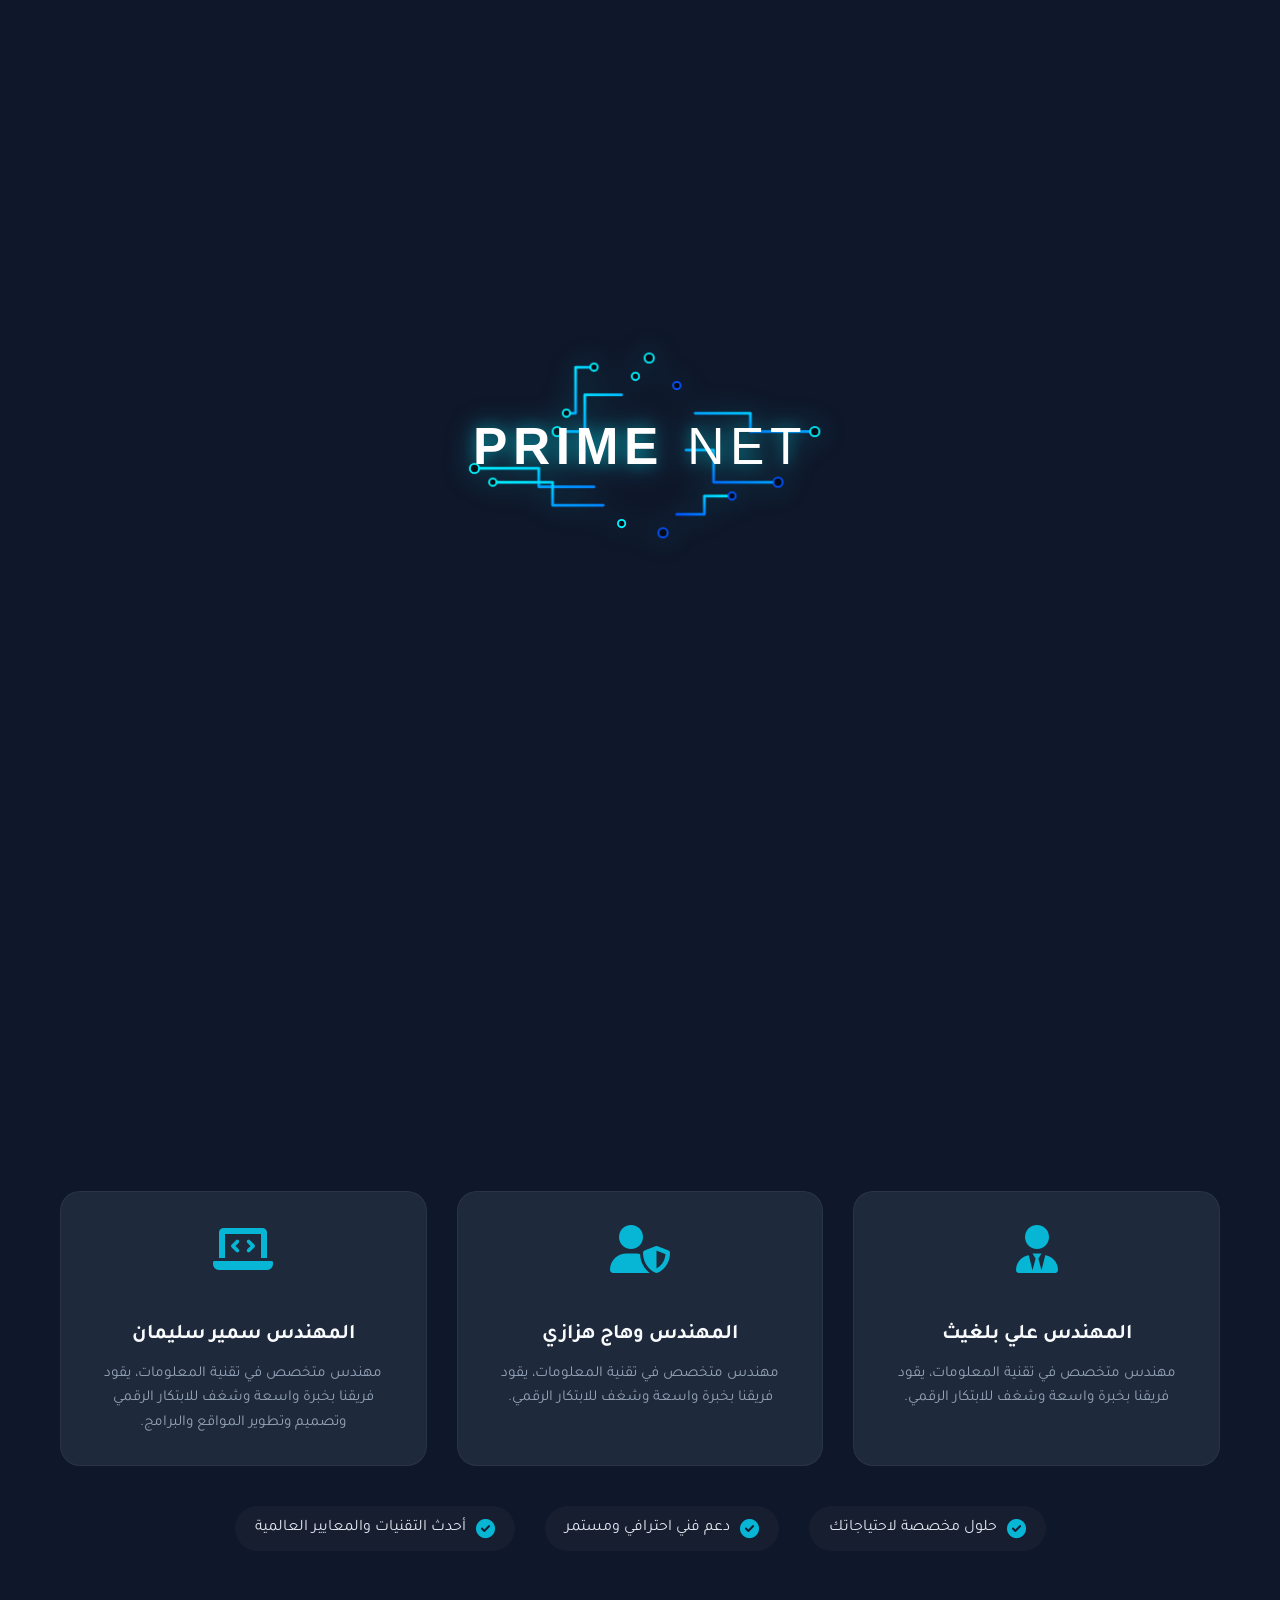
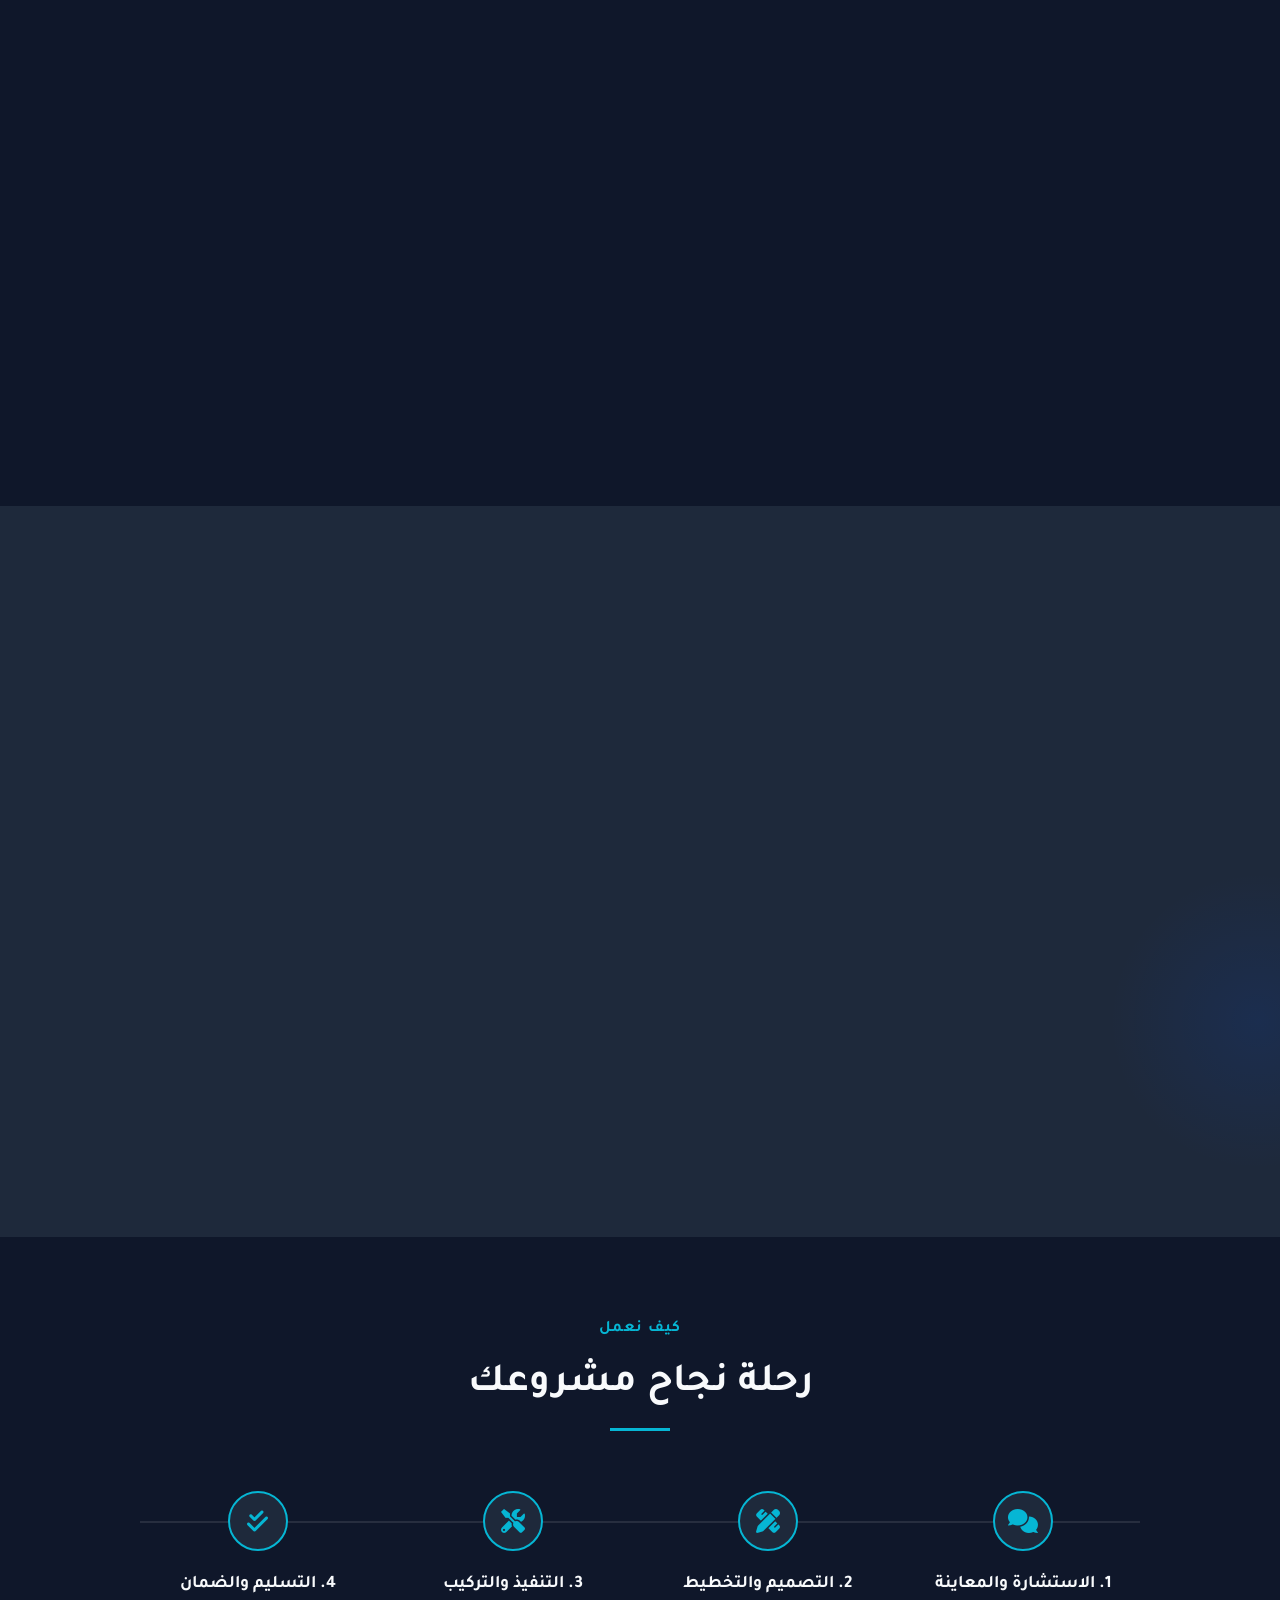
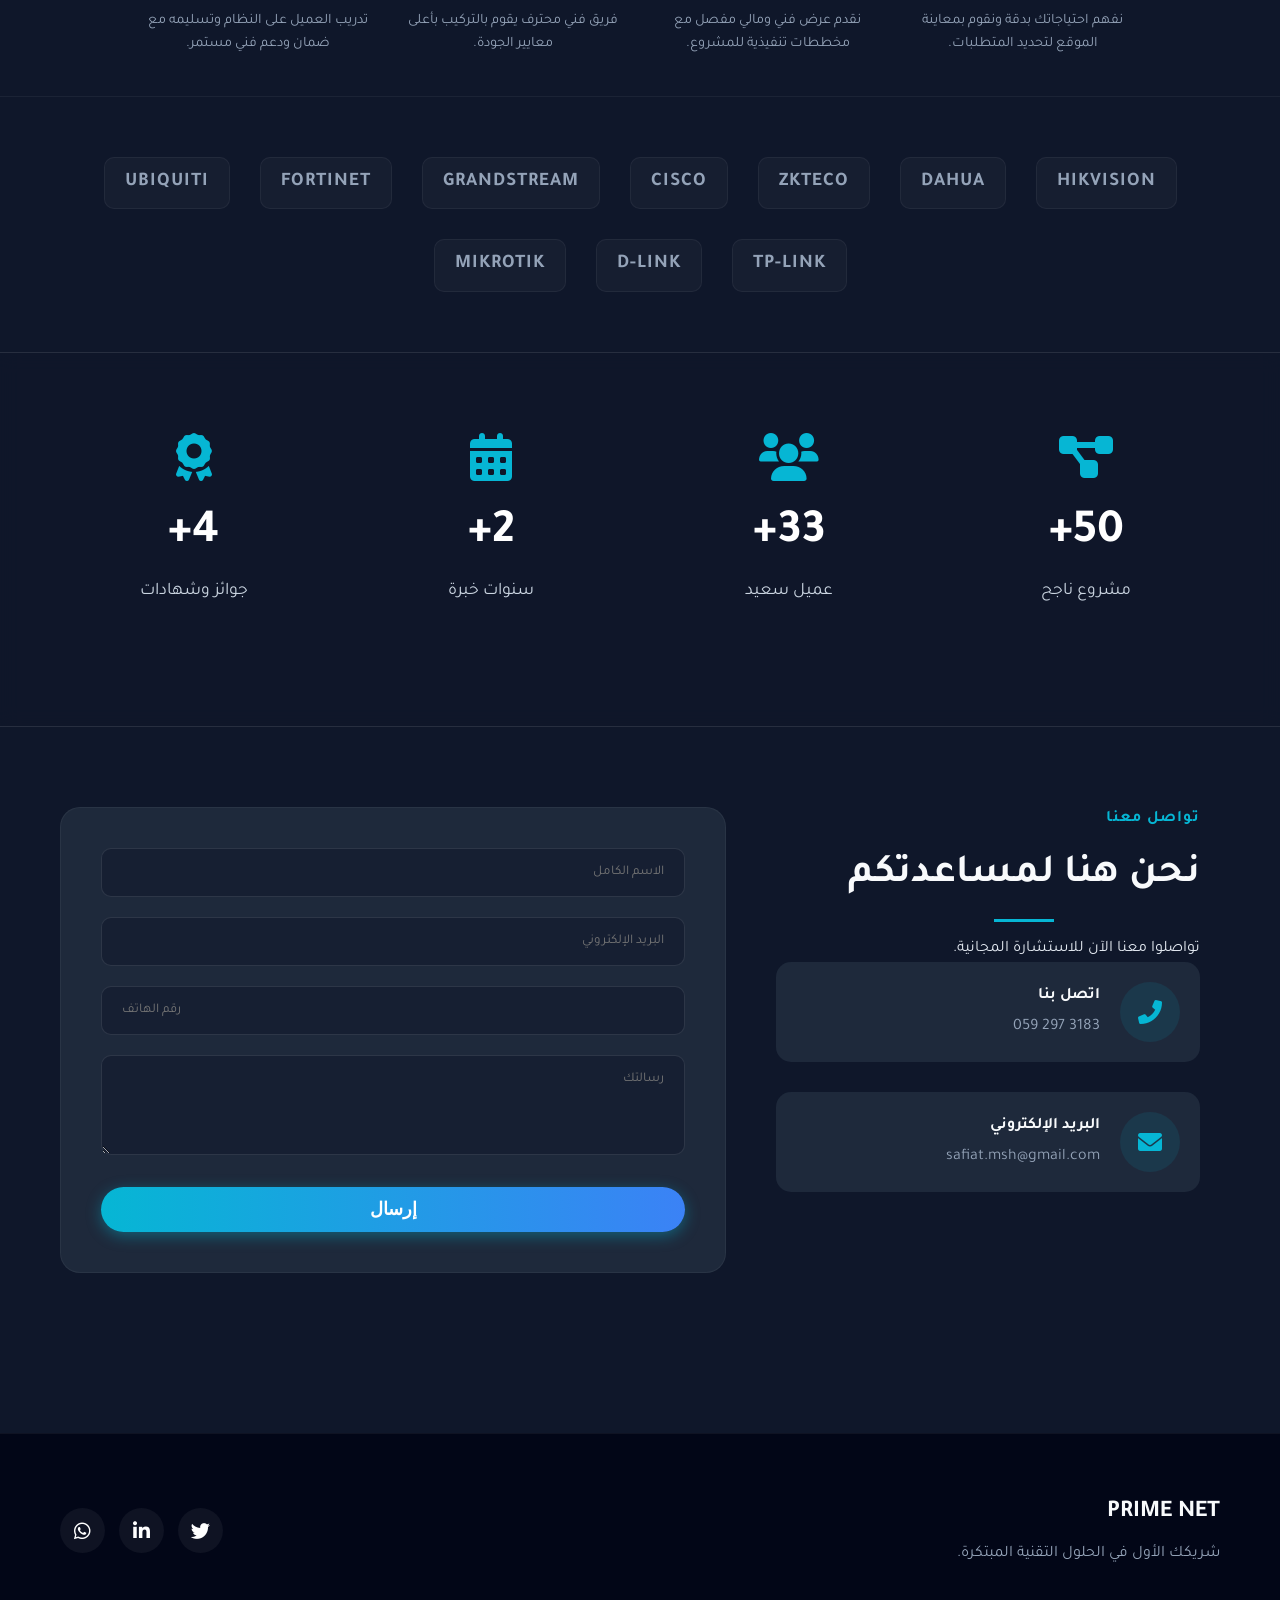
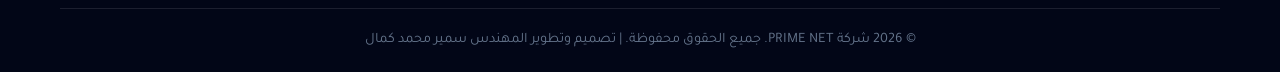
==== commit 262fdf0f: "feat: Implement premium features (AOS, Portfolio Filter, Testimonials, Quote Modal, Gemini AI Chatbo" ====
--- a/index.html
+++ b/index.html
@@ -5,10 +5,26 @@
     <meta charset="UTF-8">
     <meta name="viewport" content="width=device-width, initial-scale=1.0">
     <title>شركة PRIME NET لتقنية المعلومات | حلول رقمية متكاملة</title>
-    <link rel="stylesheet" href="css/style.css?v=15">
+    
+    <!-- SEO Meta Tags -->
+    <meta name="description" content="شركة PRIME NET هي شريكك الاستراتيجي في حلول الشبكات، كاميرات المراقبة، السنترالات، أجهزة البصمة، وتصميم المواقع بخبرة واحترافية عالية.">
+    <meta name="keywords" content="شبكات, كاميرات مراقبة, سنترالات, تقنية معلومات, تصميم مواقع, أجهزة بصمة, PRIME NET, السعودية, الرياض">
+    <meta name="author" content="المهندس سمير محمد كمال">
+    <meta name="theme-color" content="#0f172a">
+    
+    <!-- Open Graph / Social Media Meta Tags -->
+    <meta property="og:title" content="شركة PRIME NET لتقنية المعلومات | حلول رقمية متكاملة">
+    <meta property="og:description" content="نبتكر المستقبل الرقمي لأعمالك. خبراء في كاميرات المراقبة، الشبكات، والأنظمة الأمنية وتطوير المواقع.">
+    <meta property="og:image" content="img/logo.png">
+    <meta property="og:url" content="https://primenet.netlify.app/"> <!-- مجرد مثال للرابط -->
+    <meta property="og:type" content="website">
+
+    <!-- CSS Links -->
+    <link rel="stylesheet" href="css/style.css?v=16">
     <link rel="stylesheet" href="https://cdnjs.cloudflare.com/ajax/libs/font-awesome/6.0.0/css/all.min.css">
-    <link href="https://fonts.googleapis.com/css2?family=Tajawal:wght@400;500;700;900&amp;display=swap"
-        rel="stylesheet">
+    <link href="https://fonts.googleapis.com/css2?family=Tajawal:wght@400;500;700;900&amp;display=swap" rel="stylesheet">
+    <!-- AOS Animation CSS -->
+    <link href="https://unpkg.com/aos@2.3.1/dist/aos.css" rel="stylesheet">
 </head>
 
 <body>
@@ -43,7 +59,7 @@
                 <p>بإشراف المهندس وهاج هزازي، نقدم أحدث الخدمات الرقمية وحلول تقنية المعلومات لتطوير أعمالكم ورفع
                     كفاءتها.</p>
                 <div class="buttons">
-                    <a href="#contact" class="btn btn-primary">اطلب استشارة مجانية</a>
+                    <button id="openQuoteBtn" class="btn btn-primary">اطلب استشارة مجانية</button>
                     <a href="#services" class="btn btn-secondary">تصفح خدماتنا</a>
                 </div>
             </div>
@@ -52,10 +68,10 @@
 
     <section id="about" class="about">
         <div class="container">
-            <div class="section-badge">من نحن</div>
-            <h2 class="section-title hidden-element show-element">فريقنا ومهمتنا</h2>
-
-            <div class="about-text-full hidden-element show-element">
+            <div class="section-badge" data-aos="fade-up">من نحن</div>
+            <h2 class="section-title" data-aos="fade-up" data-aos-delay="100">فريقنا ومهمتنا</h2>
+
+            <div class="about-text-full" data-aos="fade-up" data-aos-delay="200">
                 <p>شركة "PRIME NET" هي شريكك الاستراتيجي في عالم التقنية. نؤمن بأن التكنولوجيا ليست مجرد أدوات، بل هي
                     المحرك الأساسي لنجاح أي مشروع في العصر الحديث.</p>
             </div>
@@ -65,7 +81,7 @@
                 <a href="https://wa.me/966534400932" target="_blank"
                     class="about-card team-card hidden-element show-element">
                     <div class="icon"><i class="fas fa-user-tie"></i></div>
-                    <h3>المهندس علي عبدالله بلغيث</h3>
+                    <h3>المهندس علي بلغيث</h3>
                     <p>مهندس متخصص في تقنية المعلومات، يقود فريقنا بخبرة واسعة وشغف للابتكار الرقمي.</p>
                 </a>
 
@@ -81,7 +97,7 @@
                 <a href="https://wa.me/966568400202" target="_blank"
                     class="about-card team-card hidden-element show-element">
                     <div class="icon"><i class="fas fa-laptop-code"></i></div>
-                    <h3>المهندس سمير محمد كمال</h3>
+                    <h3>المهندس سمير سليمان</h3>
                     <p>مهندس متخصص في تقنية المعلومات، يقود فريقنا بخبرة واسعة وشغف للابتكار الرقمي وتصميم وتطوير
                         المواقع والبرامج.</p>
                 </a>
@@ -100,36 +116,36 @@
     <section id="services" class="services">
         <div class="container">
             <div class="section-header">
-                <div class="section-badge">خدماتنا</div>
-                <h2 class="section-title hidden-element show-element">ماذا نقدم لكم؟</h2>
+                <div class="section-badge" data-aos="fade-up">خدماتنا</div>
+                <h2 class="section-title" data-aos="fade-up" data-aos-delay="100">ماذا نقدم لكم؟</h2>
             </div>
             <div class="services-grid">
-                <div class="service-card hidden-element show-element">
+                <div class="service-card" data-aos="fade-up" data-aos-delay="200">
                     <i class="fas fa-laptop-code"></i>
                     <h3>تصميم وتطوير المواقع</h3>
                     <p>مواقع عصرية، سريعة، ومتجاوبة مع جميع الأجهزة لتعزيز تواجدكم الرقمي.</p>
                 </div>
-                <div class="service-card hidden-element show-element">
+                <div class="service-card" data-aos="fade-up" data-aos-delay="300">
                     <i class="fas fa-network-wired"></i>
                     <h3>حلول الشبكات والأنظمة</h3>
                     <p>بناء وتأسيس شبكات آمنة ومستقرة لضمان تدفق البيانات بكفاءة داخل منشأتك.</p>
                 </div>
-                <div class="service-card hidden-element show-element">
+                <div class="service-card" data-aos="fade-up" data-aos-delay="400">
                     <i class="fas fa-shield-alt"></i>
                     <h3>الأمن السيبراني</h3>
                     <p>تأمين بيانات مؤسستك ضد الهجمات الإلكترونية وضمان استمرارية الأعمال.</p>
                 </div>
-                <div class="service-card hidden-element show-element">
+                <div class="service-card" data-aos="fade-up" data-aos-delay="500">
                     <i class="fas fa-video"></i>
                     <h3>تركيب وتمديد جميع أنواع الكاميرات</h3>
                     <p>توريد وتركيب أحدث أنظمة المراقبة الأمنية وكاميرات IP و Analog بدقة عالية.</p>
                 </div>
-                <div class="service-card hidden-element show-element">
+                <div class="service-card" data-aos="fade-up" data-aos-delay="600">
                     <i class="fas fa-headset"></i>
                     <h3>الاستشارات والدعم التقني</h3>
                     <p>استشارات متخصصة لمساعدتك في اتخاذ القرارات التقنية الصحيحة.</p>
                 </div>
-                <div class="service-card hidden-element show-element">
+                <div class="service-card" data-aos="fade-up" data-aos-delay="700">
                     <i class="fas fa-cogs"></i>
                     <h3>الصيانة والتشغيل</h3>
                     <p>خدمات صيانة دورية لأجهزة الكمبيوتر والأنظمة لضمان أعلى أداء.</p>
@@ -142,74 +158,139 @@
     <section id="projects" class="projects">
         <div class="container">
             <div class="section-header">
-                <div class="section-badge">أعمالنا</div>
-                <h2 class="section-title hidden-element show-element">إنجازات نفتخر بها</h2>
-            </div>
-            <div class="project-info">
-                <h3>كاميرات المراقبة</h3>
-                <p>تركيب وصيانة أحدث أنظمة المراقبة الأمنية.</p>
-            </div>
-
-            <a href="pages/attendance.html" class="project-card hidden-element show-element">
-                <div class="project-image">
-                    <img src="img/img_attendance_1.png" alt="أجهزة البصمة">
-                    <div class="overlay">
-                        <i class="fas fa-link"></i>
-                    </div>
-                </div>
-                <div class="project-info">
-                    <h3>أجهزة الحضور والانصراف</h3>
-                    <p>أنظمة بصمة ووجه لضبط دوام الموظفين.</p>
-                </div>
-            </a>
-            <a href="pages/access.html" class="project-card hidden-element show-element">
-                <div class="project-image">
-                    <img src="img/img_access_1.png" alt="التحكم في الوصول">
-                    <div class="overlay">
-                        <i class="fas fa-link"></i>
-                    </div>
-                </div>
-                <div class="project-info">
-                    <h3>أجهزة التحكم في الوصول</h3>
-                    <p>بوابات وأنظمة أمنية للتحكم في الدخول والخروج.</p>
-                </div>
-            </a>
-            <a href="pages/intercom.html" class="project-card hidden-element show-element">
-                <div class="project-image">
-                    <img src="img/img_intercom_1.jpg" alt="السنترال والإنتركم">
-                    <div class="overlay">
-                        <i class="fas fa-link"></i>
-                    </div>
-                </div>
-                <div class="project-info">
-                    <h3>السنترالات والإنتركم</h3>
-                    <p>حلول الاتصال الداخلي الحديثة للمنازل والشركات.</p>
-                </div>
-            </a>
-            <a href="pages/network.html" class="project-card hidden-element show-element">
-                <div class="project-image">
-                    <img src="img/img_network_1.png" alt="الشبكات">
-                    <div class="overlay">
-                        <i class="fas fa-link"></i>
-                    </div>
-                </div>
-                <div class="project-info">
-                    <h3>أجهزة الشبكات</h3>
-                    <p>تأسيس وتمديد شبكات الحاسب والسيرفرات.</p>
-                </div>
-            </a>
-            <a href="pages/audio.html" class="project-card hidden-element show-element">
-                <div class="project-image">
-                    <img src="img/img_audio_1.png" alt="الصوتيات">
-                    <div class="overlay">
-                        <i class="fas fa-link"></i>
-                    </div>
-                </div>
-                <div class="project-info">
-                    <h3>الأنظمة الصوتية</h3>
-                    <p>تجهيز المساجد والقاعات بأنظمة صوت متطورة.</p>
-                </div>
-            </a>
+                <div class="section-badge" data-aos="fade-up">أعمالنا</div>
+                <h2 class="section-title" data-aos="fade-up" data-aos-delay="100">إنجازات نفتخر بها</h2>
+            </div>
+            
+            <!-- Portfolio Filters -->
+            <div class="portfolio-filters" data-aos="fade-up" data-aos-delay="150">
+                <button class="filter-btn active" data-filter="all">الكل</button>
+                <button class="filter-btn" data-filter="security">أنظمة أمنية</button>
+                <button class="filter-btn" data-filter="network">شبكات</button>
+                <button class="filter-btn" data-filter="communication">اتصالات وصوتيات</button>
+            </div>
+
+            <div class="projects-grid">
+                <a href="pages/cameras.html" class="project-card" data-aos="zoom-in" data-aos-delay="100" data-category="security">
+                    <div class="project-image">
+                        <img src="img/img_cctv_1.png" alt="كاميرات المراقبة">
+                        <div class="overlay">
+                            <i class="fas fa-link"></i>
+                        </div>
+                    </div>
+                    <div class="project-info">
+                        <h3>كاميرات المراقبة</h3>
+                        <p>تركيب وصيانة أحدث أنظمة المراقبة الأمنية.</p>
+                    </div>
+                </a>
+                
+                <a href="pages/attendance.html" class="project-card" data-aos="zoom-in" data-aos-delay="150" data-category="security">
+                    <div class="project-image">
+                        <img src="img/img_attendance_1.png" alt="أجهزة البصمة">
+                        <div class="overlay">
+                            <i class="fas fa-link"></i>
+                        </div>
+                    </div>
+                    <div class="project-info">
+                        <h3>أجهزة الحضور والانصراف</h3>
+                        <p>أنظمة بصمة ووجه لضبط دوام الموظفين.</p>
+                    </div>
+                </a>
+                
+                <a href="pages/access.html" class="project-card" data-aos="zoom-in" data-aos-delay="200" data-category="security">
+                    <div class="project-image">
+                        <img src="img/img_access_1.png" alt="التحكم في الوصول">
+                        <div class="overlay">
+                            <i class="fas fa-link"></i>
+                        </div>
+                    </div>
+                    <div class="project-info">
+                        <h3>أجهزة التحكم في الوصول</h3>
+                        <p>بوابات وأنظمة أمنية للتحكم في الدخول والخروج.</p>
+                    </div>
+                </a>
+                
+                <a href="pages/intercom.html" class="project-card" data-aos="zoom-in" data-aos-delay="250" data-category="communication">
+                    <div class="project-image">
+                        <img src="img/img_intercom_1.jpg" alt="السنترال والإنتركم">
+                        <div class="overlay">
+                            <i class="fas fa-link"></i>
+                        </div>
+                    </div>
+                    <div class="project-info">
+                        <h3>السنترالات والإنتركم</h3>
+                        <p>حلول الاتصال الداخلي الحديثة للمنازل والشركات.</p>
+                    </div>
+                </a>
+                
+                <a href="pages/network.html" class="project-card" data-aos="zoom-in" data-aos-delay="300" data-category="network">
+                    <div class="project-image">
+                        <img src="img/img_network_1.png" alt="الشبكات">
+                        <div class="overlay">
+                            <i class="fas fa-link"></i>
+                        </div>
+                    </div>
+                    <div class="project-info">
+                        <h3>أجهزة الشبكات</h3>
+                        <p>تأسيس وتمديد شبكات الحاسب والسيرفرات.</p>
+                    </div>
+                </a>
+                
+                <a href="pages/audio.html" class="project-card" data-aos="zoom-in" data-aos-delay="350" data-category="communication">
+                    <div class="project-image">
+                        <img src="img/img_audio_1.png" alt="الصوتيات">
+                        <div class="overlay">
+                            <i class="fas fa-link"></i>
+                        </div>
+                    </div>
+                    <div class="project-info">
+                        <h3>الأنظمة الصوتية</h3>
+                        <p>تجهيز المساجد والقاعات بأنظمة صوت متطورة.</p>
+                    </div>
+                </a>
+            </div>
+        </div>
+    </section>
+
+    <!-- Testimonials Section -->
+    <section id="testimonials" class="testimonials">
+        <div class="container">
+            <div class="section-header">
+                <div class="section-badge" data-aos="fade-up">شركاء النجاح</div>
+                <h2 class="section-title" data-aos="fade-up" data-aos-delay="100">ماذا يقول عملاؤنا؟</h2>
+            </div>
+            <div class="testimonials-grid">
+                <div class="testimonial-card" data-aos="fade-up" data-aos-delay="100">
+                    <div class="quote-icon"><i class="fas fa-quote-right"></i></div>
+                    <p class="testimonial-text">"تعامل راقي واحترافية في الأداء. قاموا بتجهيز شبكة الشركة بالكامل وتركيب الكاميرات بأعلى معايير الجودة وفي وقت قياسي. شكراً لفريق PRIME NET."</p>
+                    <div class="testimonial-author">
+                        <div class="author-info">
+                            <h4>أحمد العبدالله</h4>
+                            <span>مدير تنفيذي شركة تجارية</span>
+                        </div>
+                    </div>
+                </div>
+                <div class="testimonial-card" data-aos="fade-up" data-aos-delay="200">
+                    <div class="quote-icon"><i class="fas fa-quote-right"></i></div>
+                    <p class="testimonial-text">"خدمة ما بعد البيع لديهم استثنائية. كلما واجهتنا مشكلة في نظام البصمة أو السنترال، كان الدعم الفني متواجداً فوراً لحلها. أنصح بالتعامل معهم بشدة."</p>
+                    <div class="testimonial-author">
+                        <div class="author-info">
+                            <h4>خالد المطيري</h4>
+                            <span>مدير الموارد البشرية</span>
+                        </div>
+                    </div>
+                </div>
+                <div class="testimonial-card" data-aos="fade-up" data-aos-delay="300">
+                    <div class="quote-icon"><i class="fas fa-quote-right"></i></div>
+                    <p class="testimonial-text">"كان لدينا مشروع متكامل لتركيب أنظمة تحكم في الدخول وأنظمة صوتية، وأنجزوا العمل باحترافية وتناسق عالي مع ديكور المكان."</p>
+                    <div class="testimonial-author">
+                        <div class="author-info">
+                            <h4>م. فيصل الغامدي</h4>
+                            <span>مالك مؤسسة مقاولات</span>
+                        </div>
+                    </div>
+                </div>
+            </div>
         </div>
     </section>
 
@@ -371,18 +452,18 @@
                 <defs>
                     <!-- تدرجات لونية مشابهة للصورة -->
                     <linearGradient id="cyanGrad" x1="0%" y1="0%" x2="100%" y2="100%">
-                        <stop offset="0%" stop-color="#00f3ff"/>
-                        <stop offset="100%" stop-color="#0088ff"/>
+                        <stop offset="0%" stop-color="#00f3ff" />
+                        <stop offset="100%" stop-color="#0088ff" />
                     </linearGradient>
                     <linearGradient id="blueGrad" x1="0%" y1="100%" x2="100%" y2="0%">
-                        <stop offset="0%" stop-color="#0055ff"/>
-                        <stop offset="100%" stop-color="#00f3ff"/>
+                        <stop offset="0%" stop-color="#0055ff" />
+                        <stop offset="100%" stop-color="#00f3ff" />
                     </linearGradient>
                 </defs>
 
                 <g class="glow-wrapper">
                     <!-- ================= مسارات الشبكة (Circuit Lines) ================= -->
-                    
+
                     <!-- المجموعة اليسرى (Cyan) -->
                     <g stroke="url(#cyanGrad)">
                         <path class="circuit-path" d="M 220 220 L 290 220 L 290 240 L 350 240" />
@@ -411,25 +492,25 @@
                     </g>
 
                     <!-- ================= النقاط (Nodes/Dots) ================= -->
-                    <circle class="node" cx="220" cy="220" r="5" fill="#070a13" stroke="#00f3ff" stroke-width="2"/>
-                    <circle class="node" cx="240" cy="235" r="4" fill="#070a13" stroke="#00f3ff" stroke-width="2"/>
-                    <circle class="node" cx="310" cy="180" r="5" fill="#070a13" stroke="#00f3ff" stroke-width="2"/>
-                    <circle class="node" cx="320" cy="160" r="4" fill="#070a13" stroke="#00f3ff" stroke-width="2"/>
-                    <circle class="node" cx="350" cy="110" r="4" fill="#070a13" stroke="#00f3ff" stroke-width="2"/>
-
-                    <circle class="node" cx="380" cy="280" r="4" fill="#070a13" stroke="#00f3ff" stroke-width="2"/>
-                    <circle class="node" cx="395" cy="120" r="4" fill="#070a13" stroke="#00f3ff" stroke-width="2"/>
-                    <circle class="node" cx="410" cy="100" r="5" fill="#070a13" stroke="#00f3ff" stroke-width="2"/>
-                    <circle class="node" cx="425" cy="290" r="5" fill="#070a13" stroke="#0055ff" stroke-width="2"/>
-                    <circle class="node" cx="440" cy="130" r="4" fill="#070a13" stroke="#0055ff" stroke-width="2"/>
-                    
-                    <circle class="node" cx="590" cy="180" r="5" fill="#070a13" stroke="#00f3ff" stroke-width="2"/>
-                    <circle class="node" cx="550" cy="235" r="5" fill="#070a13" stroke="#0055ff" stroke-width="2"/>
-                    <circle class="node" cx="500" cy="250" r="4" fill="#070a13" stroke="#0055ff" stroke-width="2"/>
+                    <circle class="node" cx="220" cy="220" r="5" fill="#070a13" stroke="#00f3ff" stroke-width="2" />
+                    <circle class="node" cx="240" cy="235" r="4" fill="#070a13" stroke="#00f3ff" stroke-width="2" />
+                    <circle class="node" cx="310" cy="180" r="5" fill="#070a13" stroke="#00f3ff" stroke-width="2" />
+                    <circle class="node" cx="320" cy="160" r="4" fill="#070a13" stroke="#00f3ff" stroke-width="2" />
+                    <circle class="node" cx="350" cy="110" r="4" fill="#070a13" stroke="#00f3ff" stroke-width="2" />
+
+                    <circle class="node" cx="380" cy="280" r="4" fill="#070a13" stroke="#00f3ff" stroke-width="2" />
+                    <circle class="node" cx="395" cy="120" r="4" fill="#070a13" stroke="#00f3ff" stroke-width="2" />
+                    <circle class="node" cx="410" cy="100" r="5" fill="#070a13" stroke="#00f3ff" stroke-width="2" />
+                    <circle class="node" cx="425" cy="290" r="5" fill="#070a13" stroke="#0055ff" stroke-width="2" />
+                    <circle class="node" cx="440" cy="130" r="4" fill="#070a13" stroke="#0055ff" stroke-width="2" />
+
+                    <circle class="node" cx="590" cy="180" r="5" fill="#070a13" stroke="#00f3ff" stroke-width="2" />
+                    <circle class="node" cx="550" cy="235" r="5" fill="#070a13" stroke="#0055ff" stroke-width="2" />
+                    <circle class="node" cx="500" cy="250" r="4" fill="#070a13" stroke="#0055ff" stroke-width="2" />
 
                     <!-- ================= النص (Typography) ================= -->
-                    <rect x="230" y="170" width="340" height="60" fill="transparent" rx="8"/>
-                    
+                    <rect x="230" y="170" width="340" height="60" fill="transparent" rx="8" />
+
                     <text x="400" y="215" text-anchor="middle" font-size="56" class="logo-text">
                         <tspan class="text-prime">PRIME</tspan>
                         <tspan class="text-net" dx="10">NET</tspan>
@@ -464,6 +545,12 @@
             <div class="message bot">
                 <div class="message-content">
                     مرحباً بك في PRIME NET 👋<br>أنا مساعدك الذكي، كيف يمكنني خدمتك اليوم؟
+                    <div class="chat-chips">
+                        <span class="chat-chip">طلب عرض سعر</span>
+                        <span class="chat-chip">أسعار كاميرات المراقبة</span>
+                        <span class="chat-chip">أجهزة البصمة</span>
+                        <span class="chat-chip">تواصل مع المبيعات</span>
+                    </div>
                 </div>
                 <div class="message-time">الآن</div>
             </div>
@@ -473,6 +560,44 @@
             <button id="sendMessage"><i class="fas fa-paper-plane"></i></button>
         </div>
     </div>
+
+    <!-- Request Quote Modal -->
+    <div id="quoteModal" class="quote-modal-overlay">
+        <div class="quote-modal-content">
+            <span class="close-quote-modal">&times;</span>
+            <h2 style="color: var(--heading-color); margin-bottom: 10px;">طلب عرض سعر أو استشارة</h2>
+            <p style="color: #94a3b8; font-size: 0.9rem; margin-bottom: 25px;">املأ النموذج وسنتواصل معك في أقرب وقت لتقديم أفضل الحلول المخصصة لك.</p>
+            <form id="quoteForm">
+                <div class="form-group" style="text-align: right; margin-bottom: 15px;">
+                    <label for="quoteName" style="color: #cbd5e1; display: block; margin-bottom: 8px;">الاسم او إسم الشركة</label>
+                    <input type="text" id="quoteName" required style="width: 100%; padding: 12px; border-radius: 8px; border: 1px solid rgba(255, 255, 255, 0.1); background: rgba(15, 23, 42, 0.8); color: white;">
+                </div>
+                <div class="form-group" style="text-align: right; margin-bottom: 15px;">
+                    <label for="quotePhone" style="color: #cbd5e1; display: block; margin-bottom: 8px;">رقم الجوال</label>
+                    <input type="tel" id="quotePhone" required style="width: 100%; padding: 12px; border-radius: 8px; border: 1px solid rgba(255, 255, 255, 0.1); background: rgba(15, 23, 42, 0.8); color: white;">
+                </div>
+                <div class="form-group" style="text-align: right; margin-bottom: 15px;">
+                    <label for="quoteService" style="color: #cbd5e1; display: block; margin-bottom: 8px;">نوع الخدمة المطلوبة</label>
+                    <select id="quoteService" required style="width: 100%; padding: 12px; border-radius: 8px; border: 1px solid rgba(255, 255, 255, 0.1); background: rgba(15, 23, 42, 0.8); color: white;">
+                        <option value="">-- اختر الخدمة --</option>
+                        <option value="شبكات">حلول الشبكات والأنظمة</option>
+                        <option value="كاميرات">أنظمة المراقبة والكاميرات</option>
+                        <option value="سنترال">السنترالات والإنتركم</option>
+                        <option value="بصمة">أجهزة الحضور والانصراف (بصمة)</option>
+                        <option value="صوتيات">الأنظمة الصوتية</option>
+                        <option value="ويب">تصميم وتطوير المواقع</option>
+                        <option value="أخرى">خدمات أخرى</option>
+                    </select>
+                </div>
+                <div class="form-group" style="text-align: right; margin-bottom: 25px;">
+                    <label for="quoteDetails" style="color: #cbd5e1; display: block; margin-bottom: 8px;">تفاصيل إضافية (اختياري)</label>
+                    <textarea id="quoteDetails" rows="3" style="width: 100%; padding: 12px; border-radius: 8px; border: 1px solid rgba(255, 255, 255, 0.1); background: rgba(15, 23, 42, 0.8); color: white; resize: vertical;"></textarea>
+                </div>
+                <button type="submit" class="btn btn-primary" style="width: 100%; display: flex; justify-content: center; align-items: center;">إرسال الطلب عبر واتساب <i class="fab fa-whatsapp" style="margin-right: 8px;"></i></button>
+            </form>
+        </div>
+    </div>
+
     <script src="js/script.js?v=15"></script>
 
 
@@ -493,6 +618,21 @@
 
     <!-- Export Modal -->
 
+    <!-- AOS JS Library & Initialization -->
+    <script src="https://unpkg.com/aos@2.3.1/dist/aos.js"></script>
+    <script>
+        // Init AOS (Animate on Scroll) AFTER the page loads and loader disappears
+        window.addEventListener('load', () => {
+            setTimeout(() => {
+                AOS.init({
+                    duration: 800,
+                    easing: 'ease-in-out',
+                    once: true,
+                    offset: 50
+                });
+            }, 3000); // 3s allows loader time to mostly finish
+        });
+    </script>
 </body>
 
 </html>
--- a/css/style.css
+++ b/css/style.css
@@ -408,6 +408,34 @@
     font-size: 0.95rem;
 }
 
+/* Portfolio Filters */
+.portfolio-filters {
+    display: flex;
+    justify-content: center;
+    gap: 15px;
+    margin-bottom: 40px;
+    flex-wrap: wrap;
+}
+
+.filter-btn {
+    padding: 8px 25px;
+    border: 1px solid rgba(0, 243, 255, 0.3);
+    background: rgba(15, 23, 42, 0.6);
+    color: var(--text-color);
+    border-radius: 25px;
+    cursor: pointer;
+    transition: var(--transition);
+    font-size: 1rem;
+    font-family: inherit;
+}
+
+.filter-btn:hover, .filter-btn.active {
+    background: var(--primary-color);
+    color: white;
+    box-shadow: 0 0 15px rgba(0, 243, 255, 0.4);
+    border-color: var(--primary-color);
+}
+
 /* Projects Section */
 .projects-grid {
     display: grid;
@@ -792,16 +820,16 @@
     font-size: 1.1rem;
 }
 
-/* Scroll Animations */
-.hidden-element {
-    opacity: 0;
-    transform: translateY(30px);
-    transition: all 0.8s ease;
-}
-
-.show-element {
-    opacity: 1;
-    transform: translateY(0);
+/* Premium Glow Effects */
+.project-card:hover, .service-card:hover, .team-card:hover {
+    box-shadow: 0 10px 30px rgba(0, 243, 255, 0.2), 0 0 15px rgba(0, 85, 255, 0.2);
+    transform: translateY(-5px);
+    transition: all 0.3s ease;
+    border-color: rgba(0, 243, 255, 0.4);
+}
+
+.btn:hover {
+    box-shadow: 0 0 15px rgba(0, 243, 255, 0.5);
 }
 
 /* AI Chat Widget */
@@ -1075,6 +1103,82 @@
     text-shadow: 0 0 10px rgba(6, 182, 212, 0.5);
 }
 
+/* Testimonials Section */
+.testimonials {
+    background-color: var(--card-bg);
+    position: relative;
+    overflow: hidden;
+    padding: 80px 0;
+}
+
+.testimonials::before {
+    content: '';
+    position: absolute;
+    top: 50%;
+    right: -10%;
+    width: 300px;
+    height: 300px;
+    background: radial-gradient(circle, rgba(0, 85, 255, 0.1) 0%, transparent 70%);
+    border-radius: 50%;
+    z-index: 0;
+}
+
+.testimonials-grid {
+    display: grid;
+    grid-template-columns: repeat(auto-fit, minmax(320px, 1fr));
+    gap: 30px;
+    position: relative;
+    z-index: 1;
+}
+
+.testimonial-card {
+    background: rgba(15, 23, 42, 0.6);
+    border: 1px solid rgba(255, 255, 255, 0.05);
+    padding: 40px 30px;
+    border-radius: 15px;
+    transition: var(--transition);
+    position: relative;
+}
+
+.testimonial-card:hover {
+    transform: translateY(-5px);
+    box-shadow: 0 10px 30px rgba(0, 243, 255, 0.1), 0 0 15px rgba(0, 85, 255, 0.1);
+    border-color: rgba(0, 243, 255, 0.3);
+}
+
+.quote-icon {
+    font-size: 2.5rem;
+    color: var(--primary-color);
+    opacity: 0.3;
+    margin-bottom: 20px;
+}
+
+.testimonial-text {
+    color: var(--text-color);
+    font-size: 1.05rem;
+    line-height: 1.8;
+    margin-bottom: 30px;
+    font-style: italic;
+}
+
+.testimonial-author {
+    border-top: 1px solid rgba(255, 255, 255, 0.1);
+    padding-top: 20px;
+    display: flex;
+    align-items: center;
+}
+
+.author-info h4 {
+    color: var(--heading-color);
+    font-size: 1.1rem;
+    margin-bottom: 5px;
+}
+
+.author-info span {
+    color: var(--primary-color);
+    font-size: 0.9rem;
+}
+
 /* Process Timeline (Horizontal) */
 .process-section {
     padding-bottom: 40px;
@@ -1783,4 +1887,88 @@
 
 .editor-btn.btn-save:hover {
     background-color: #047857;
+}
+
+/* Quote Modal Specifics */
+.quote-modal-overlay {
+    position: fixed;
+    top: 0;
+    left: 0;
+    width: 100%;
+    height: 100%;
+    background: rgba(7, 10, 19, 0.9);
+    backdrop-filter: blur(8px);
+    display: none;
+    justify-content: center;
+    align-items: center;
+    z-index: 10000;
+    opacity: 0;
+    transition: opacity 0.3s ease;
+}
+
+.quote-modal-overlay.active {
+    display: flex;
+    opacity: 1;
+}
+
+.quote-modal-content {
+    background: #0f172a;
+    padding: 40px;
+    border-radius: 20px;
+    width: 90%;
+    max-width: 500px;
+    border: 1px solid rgba(0, 243, 255, 0.2);
+    box-shadow: 0 10px 40px rgba(0, 243, 255, 0.1);
+    position: relative;
+    transform: translateY(20px);
+    transition: transform 0.3s ease;
+}
+
+.quote-modal-overlay.active .quote-modal-content {
+    transform: translateY(0);
+}
+
+.close-quote-modal {
+    position: absolute;
+    top: 20px;
+    left: 20px; /* Arabic layout, close usually on left but let's stick to standard flex padding */
+    font-size: 2rem;
+    color: #94a3b8;
+    cursor: pointer;
+    transition: var(--transition);
+}
+
+.close-quote-modal:hover {
+    color: white;
+}
+
+.form-input:focus {
+    outline: none;
+    border-color: var(--primary-color) !important;
+    box-shadow: 0 0 10px rgba(0, 243, 255, 0.2);
+}
+
+/* Chatbot Chips */
+.chat-chips {
+    display: flex;
+    flex-wrap: wrap;
+    gap: 8px;
+    margin-top: 15px;
+}
+
+.chat-chip {
+    background: rgba(0, 243, 255, 0.1);
+    color: var(--primary-color);
+    border: 1px solid rgba(0, 243, 255, 0.3);
+    padding: 6px 12px;
+    border-radius: 15px;
+    font-size: 0.85rem;
+    cursor: pointer;
+    transition: var(--transition);
+}
+
+.chat-chip:hover {
+    background: var(--primary-color);
+    color: white;
+    box-shadow: 0 0 10px rgba(0, 243, 255, 0.4);
 }
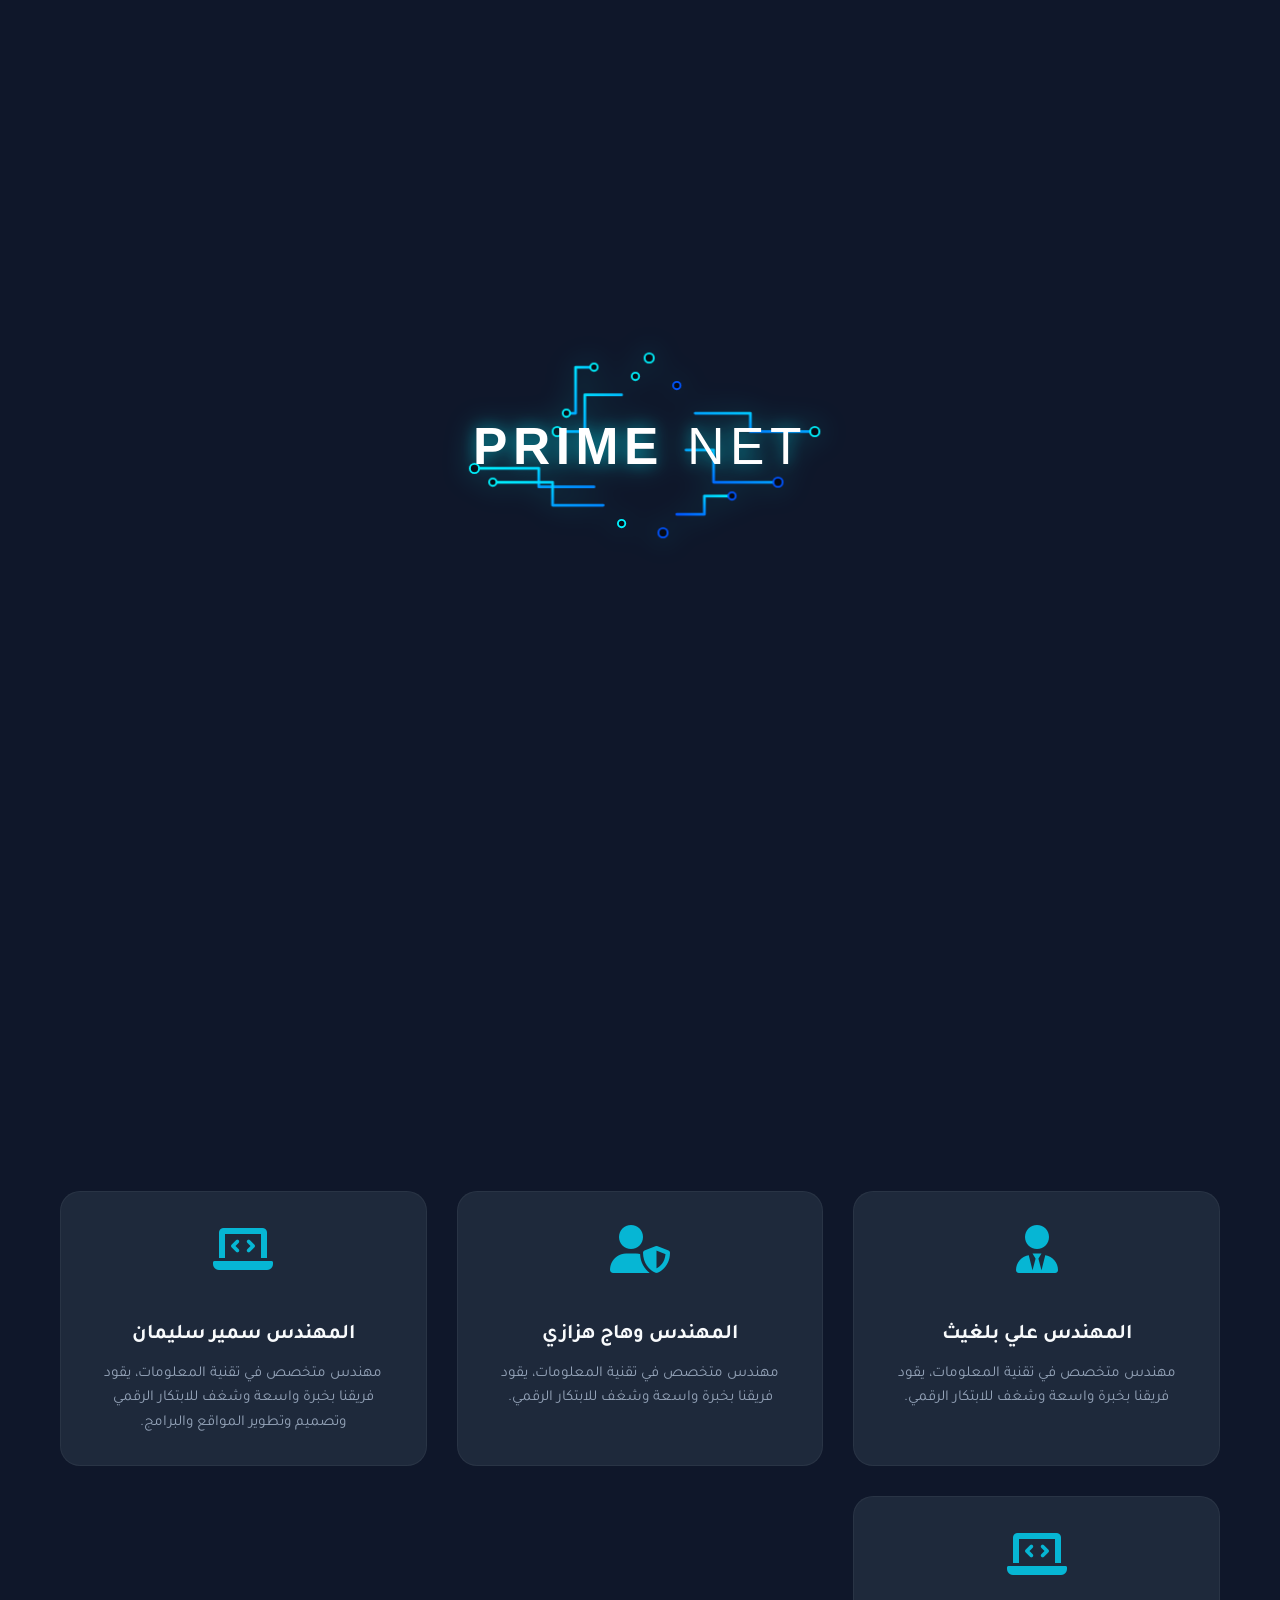
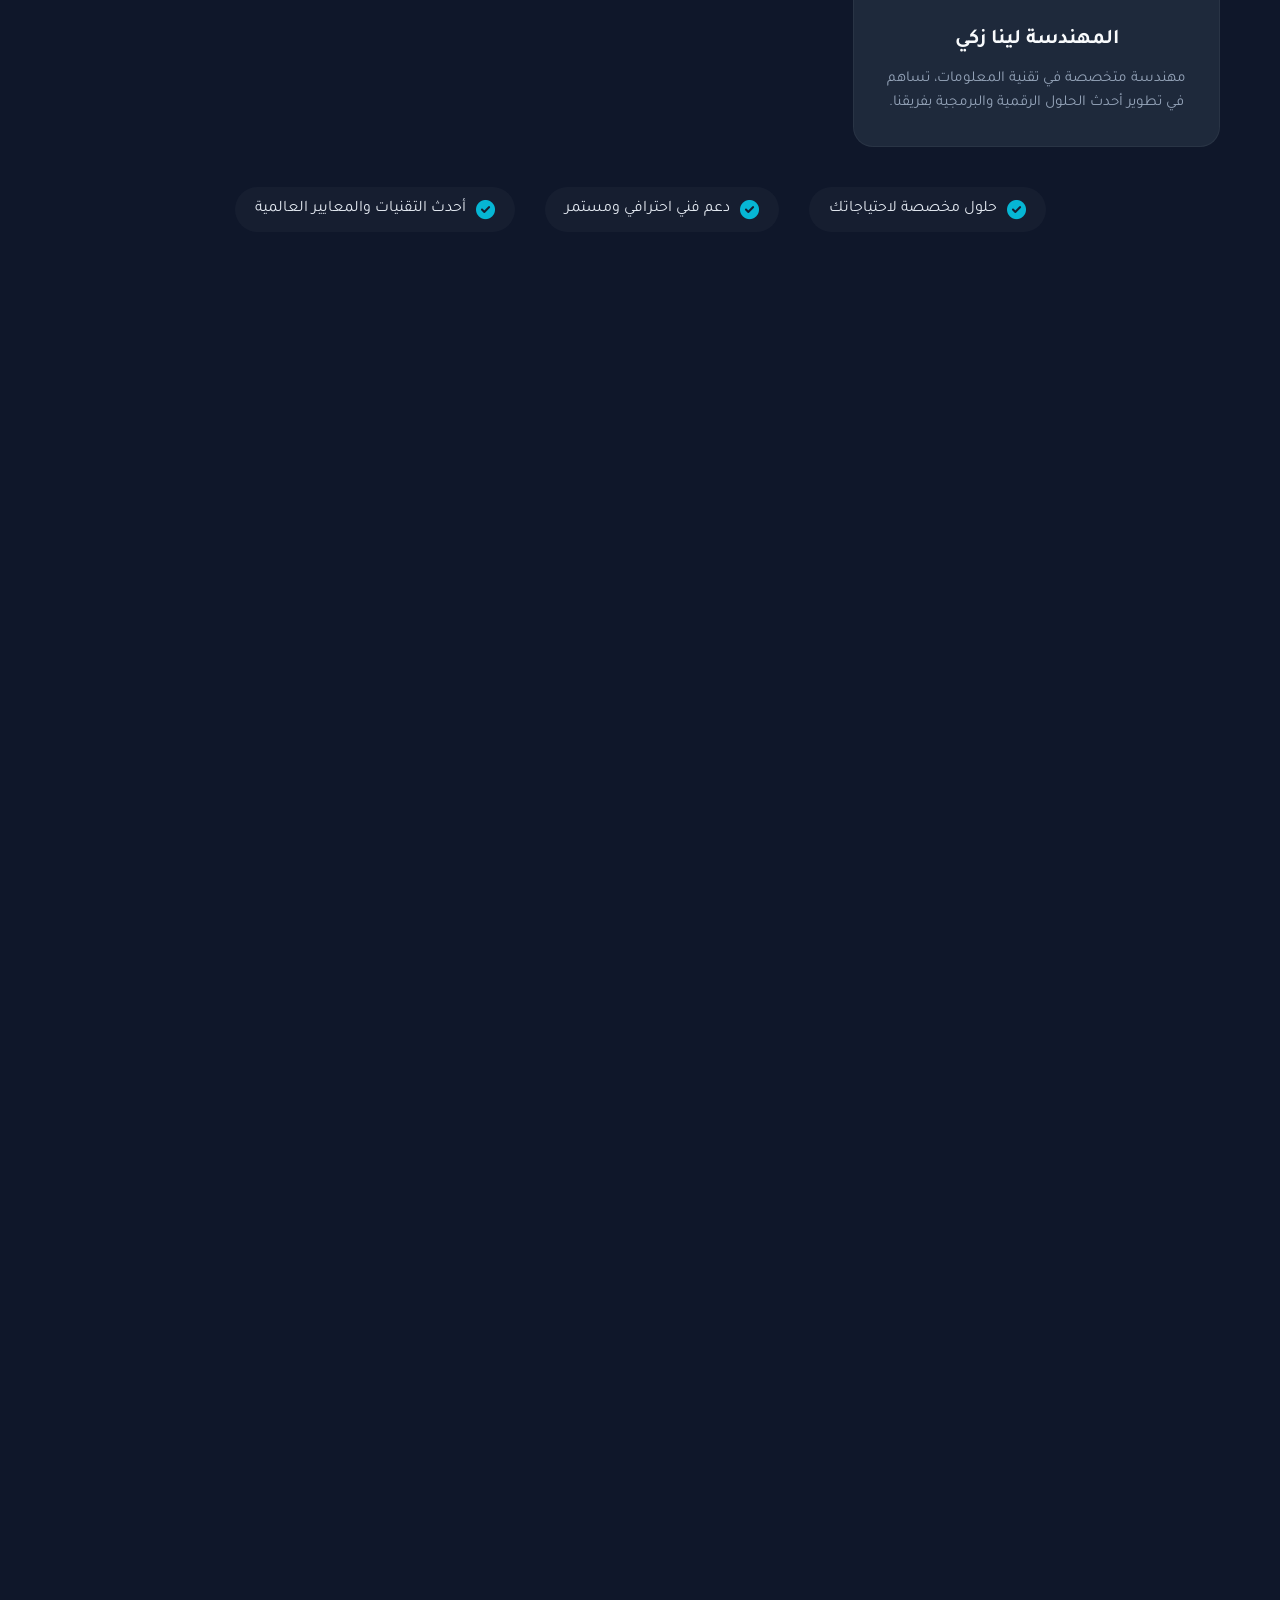
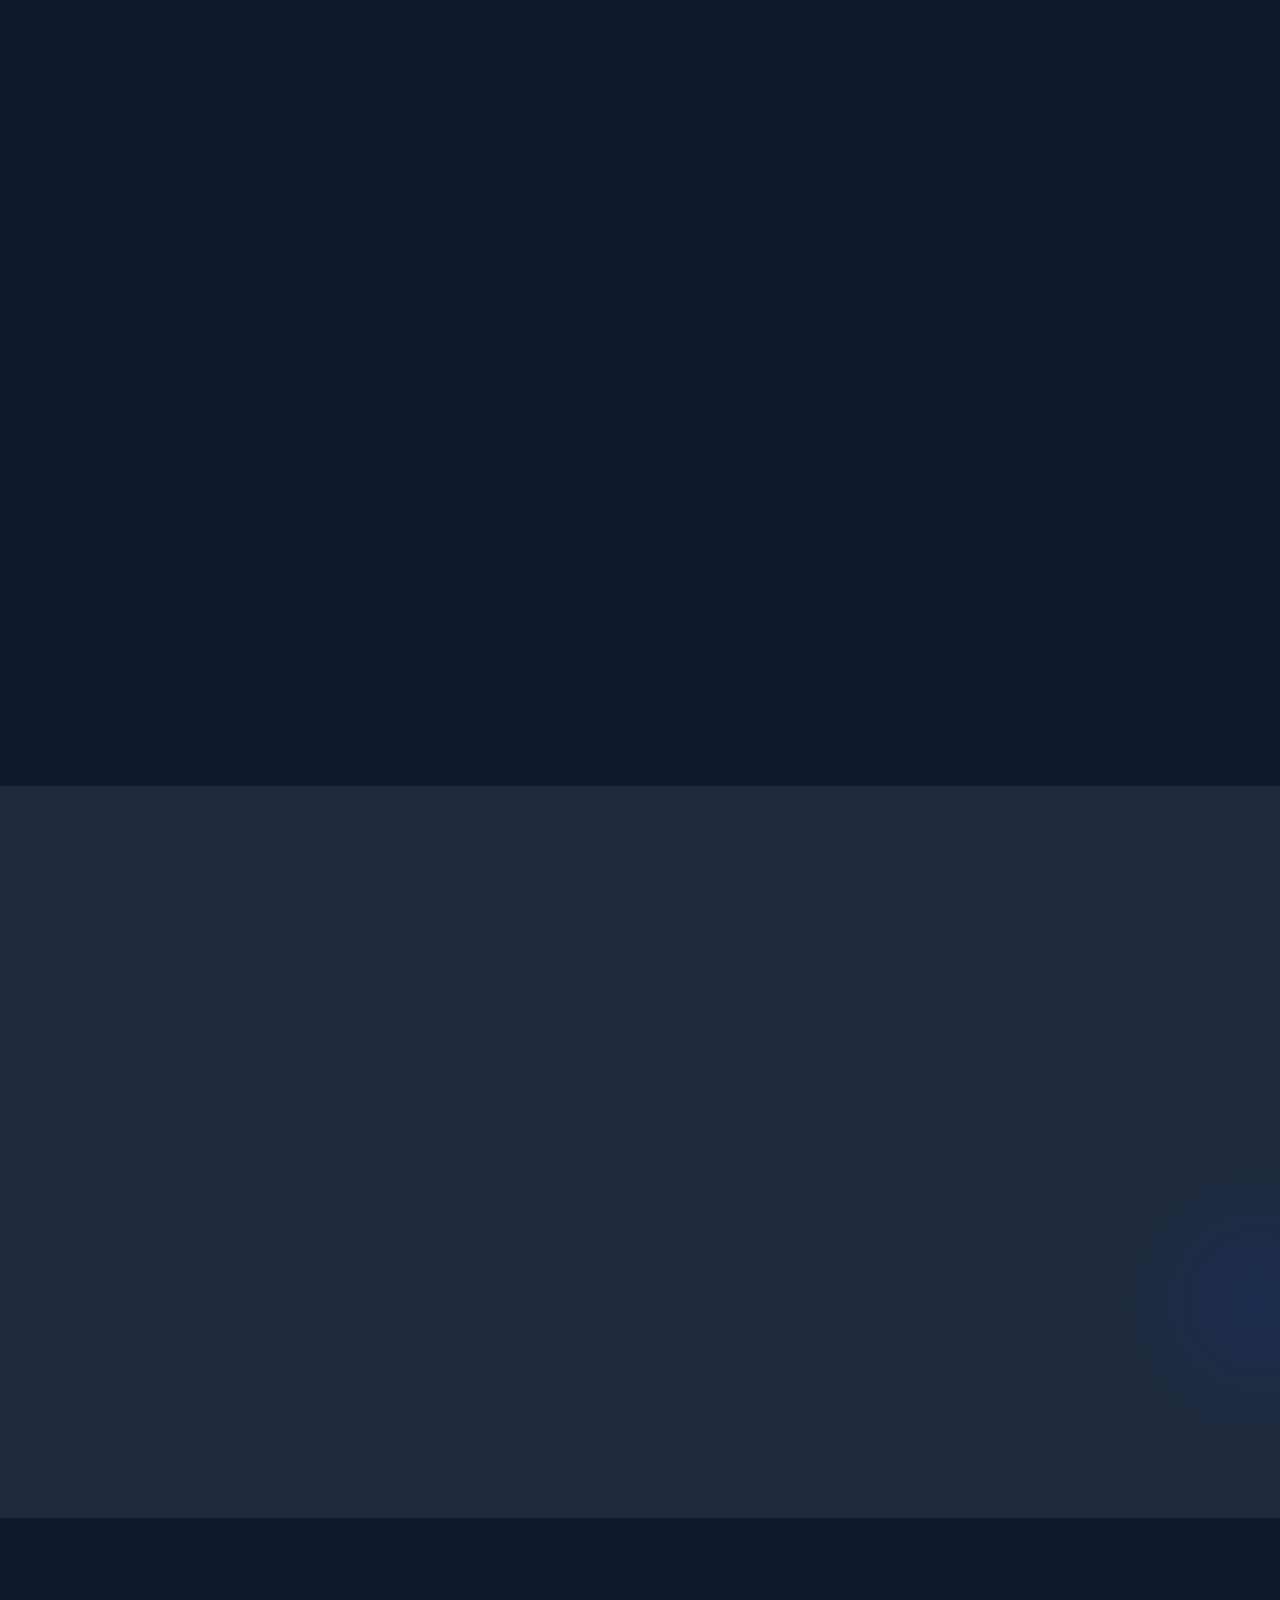
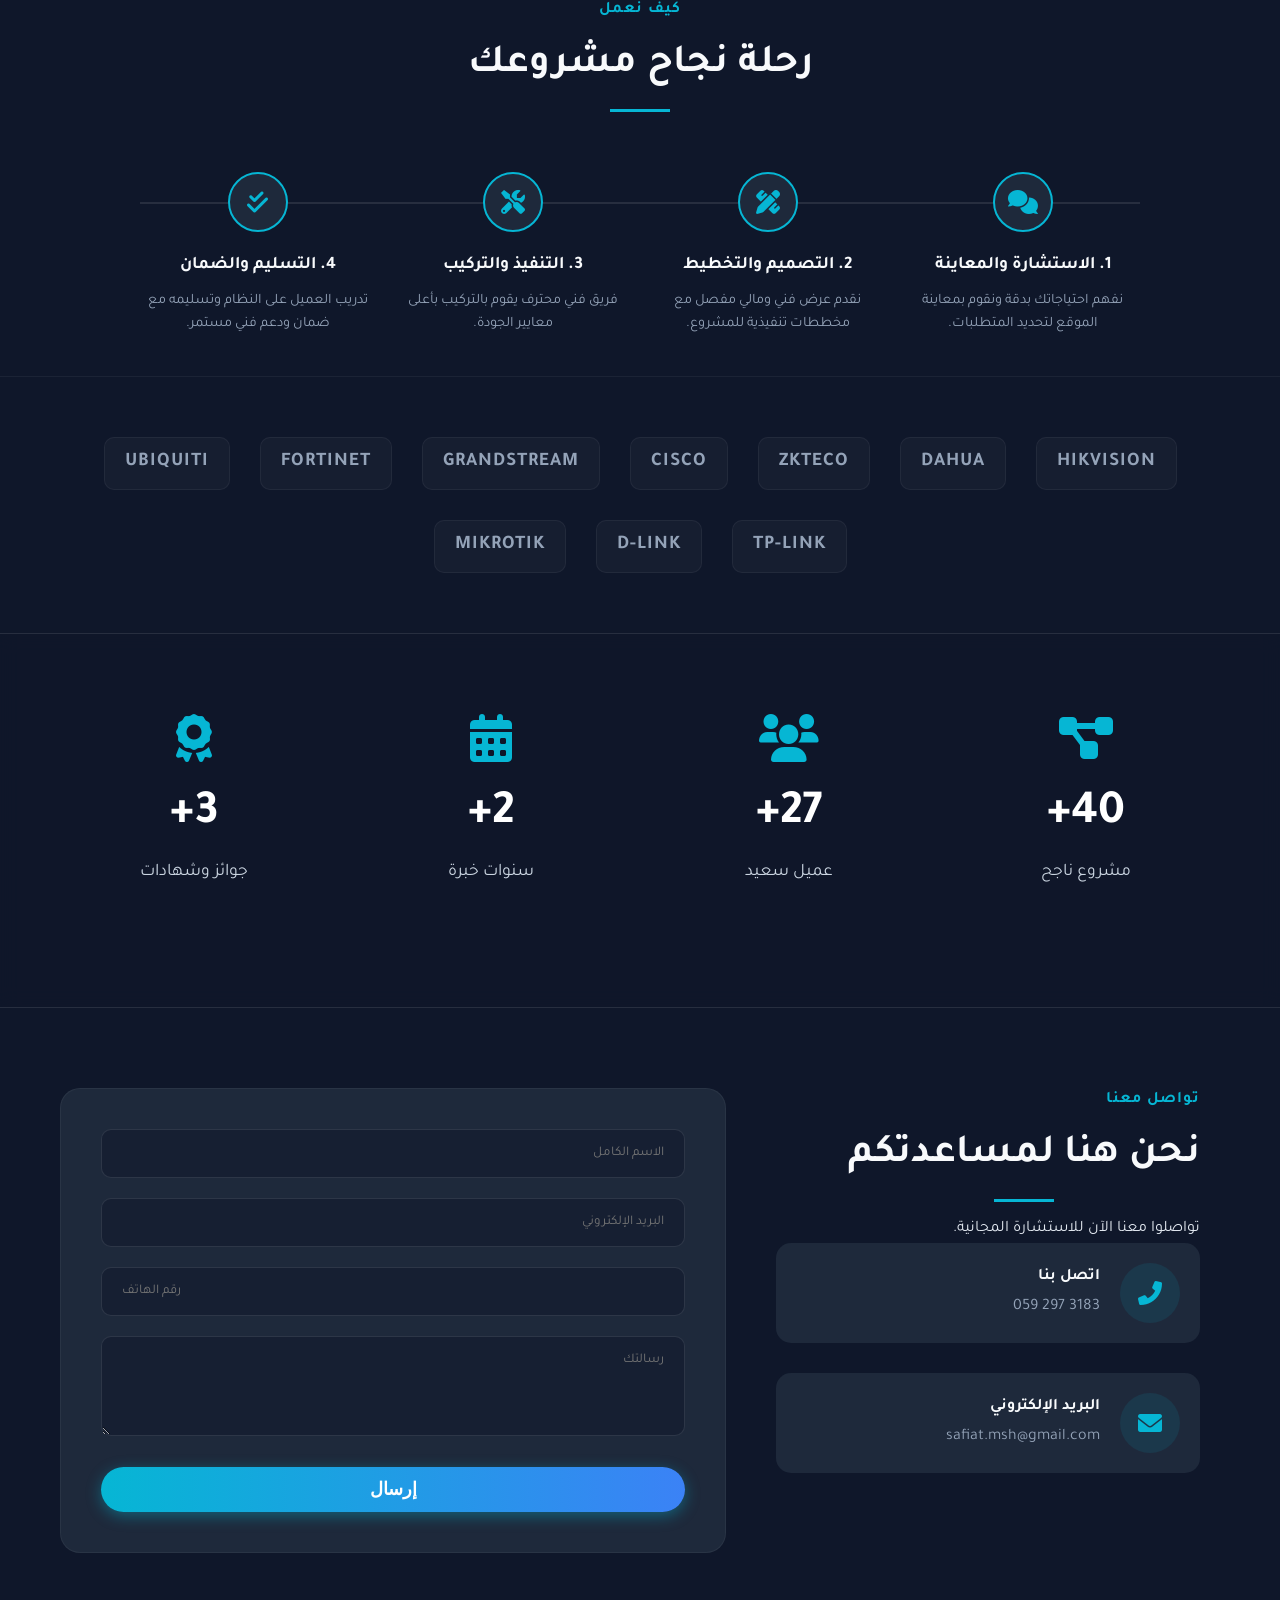
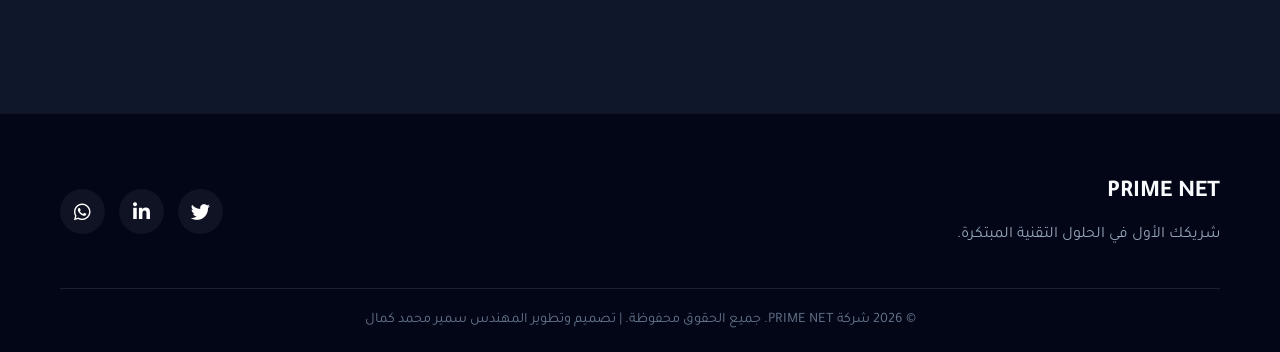
==== commit ebdead23: "feat: Add Engineer Lina Zaki to the team" ====
--- a/index.html
+++ b/index.html
@@ -100,6 +100,13 @@
                     <h3>المهندس سمير سليمان</h3>
                     <p>مهندس متخصص في تقنية المعلومات، يقود فريقنا بخبرة واسعة وشغف للابتكار الرقمي وتصميم وتطوير
                         المواقع والبرامج.</p>
+                </a>
+
+                <!-- Lina Zaki -->
+                <a href="#" class="about-card team-card hidden-element show-element">
+                    <div class="icon"><i class="fas fa-laptop-code"></i></div>
+                    <h3>المهندسة لينا زكي</h3>
+                    <p>مهندسة متخصصة في تقنية المعلومات، تساهم في تطوير أحدث الحلول الرقمية والبرمجية بفريقنا.</p>
                 </a>
             </div>
 
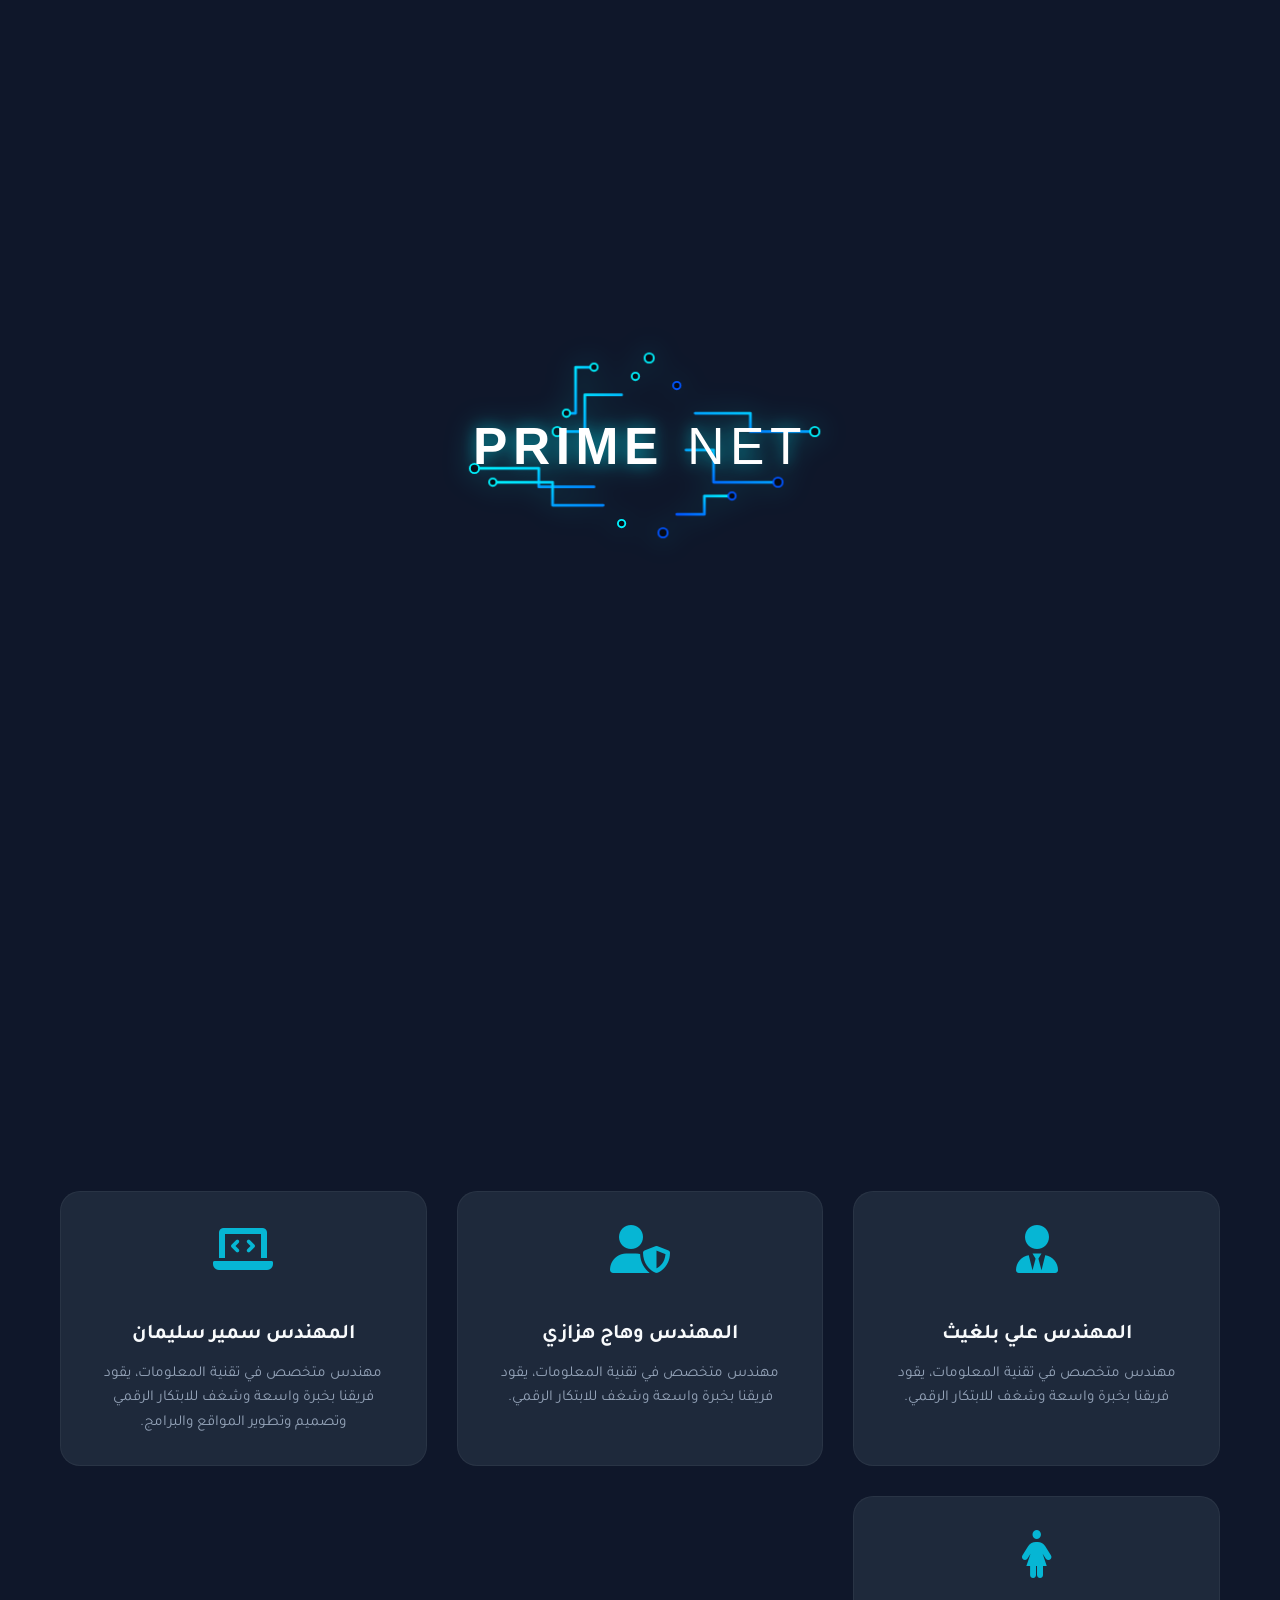
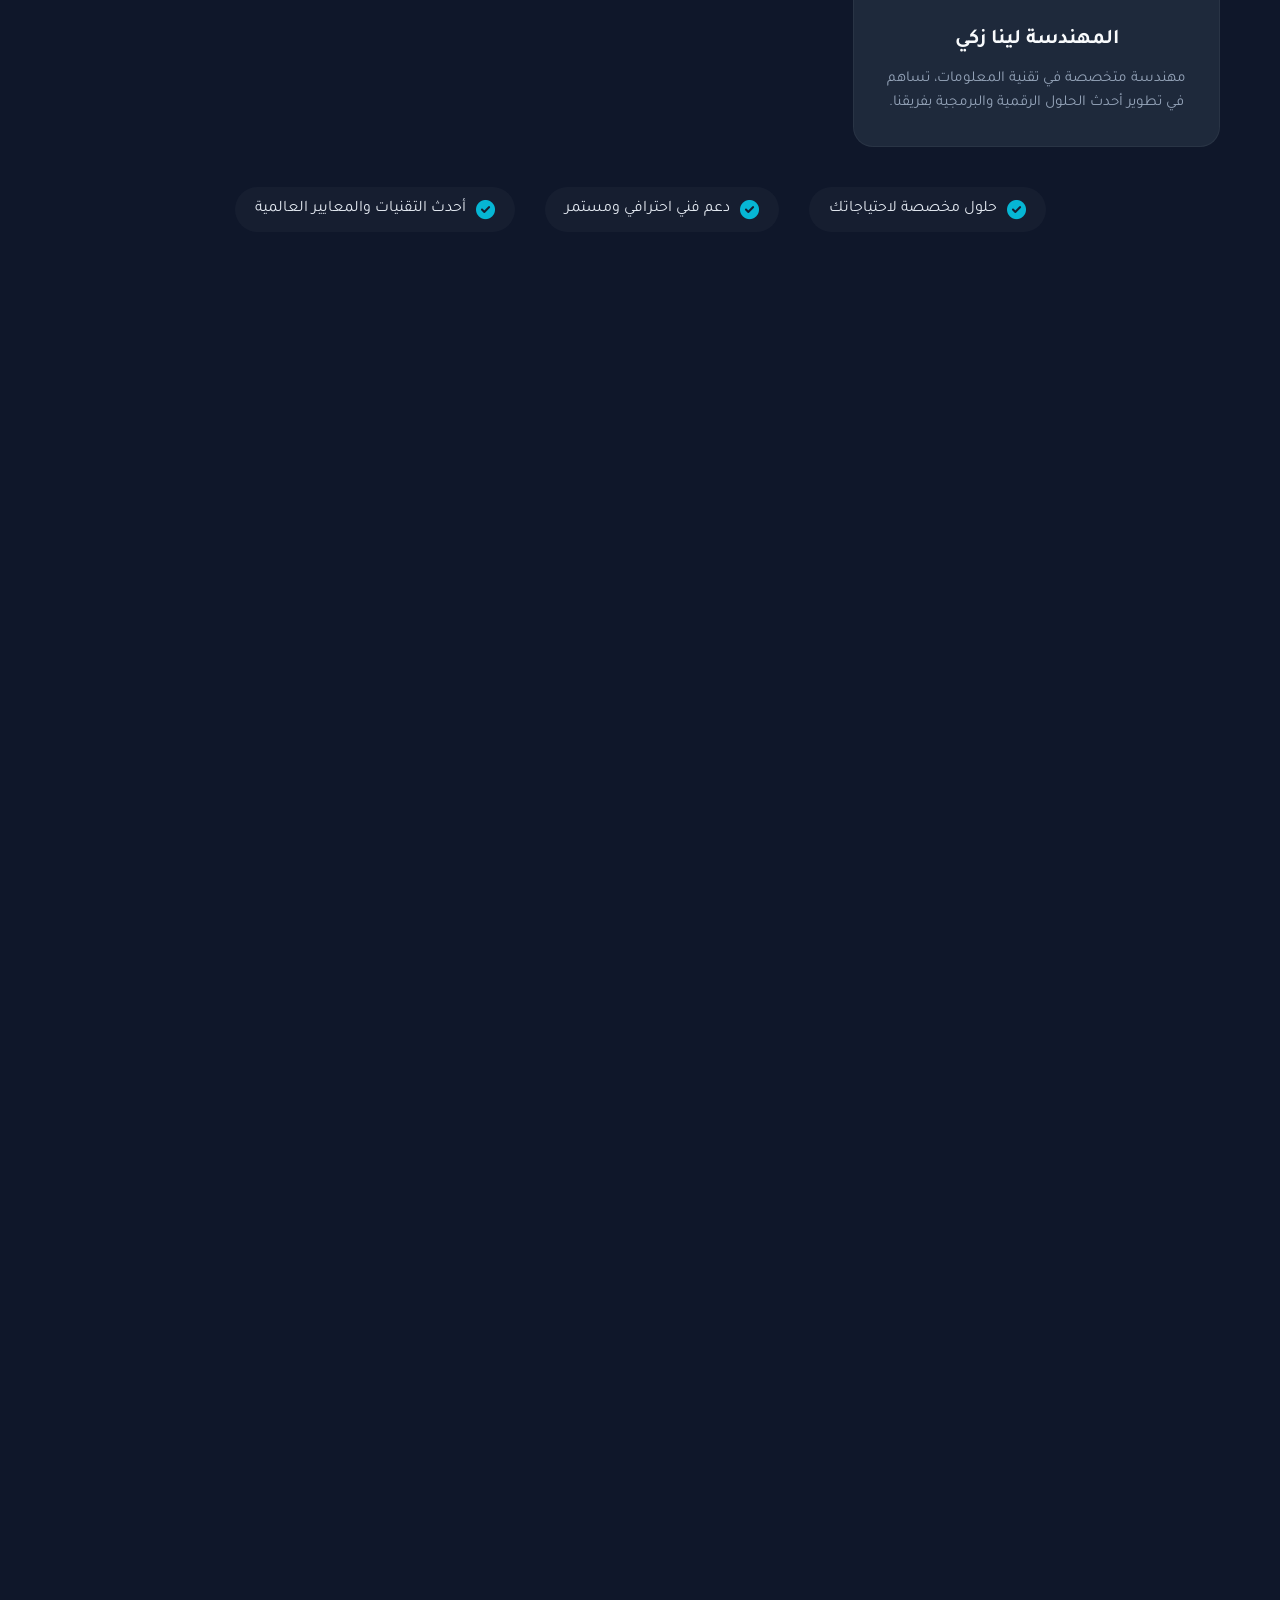
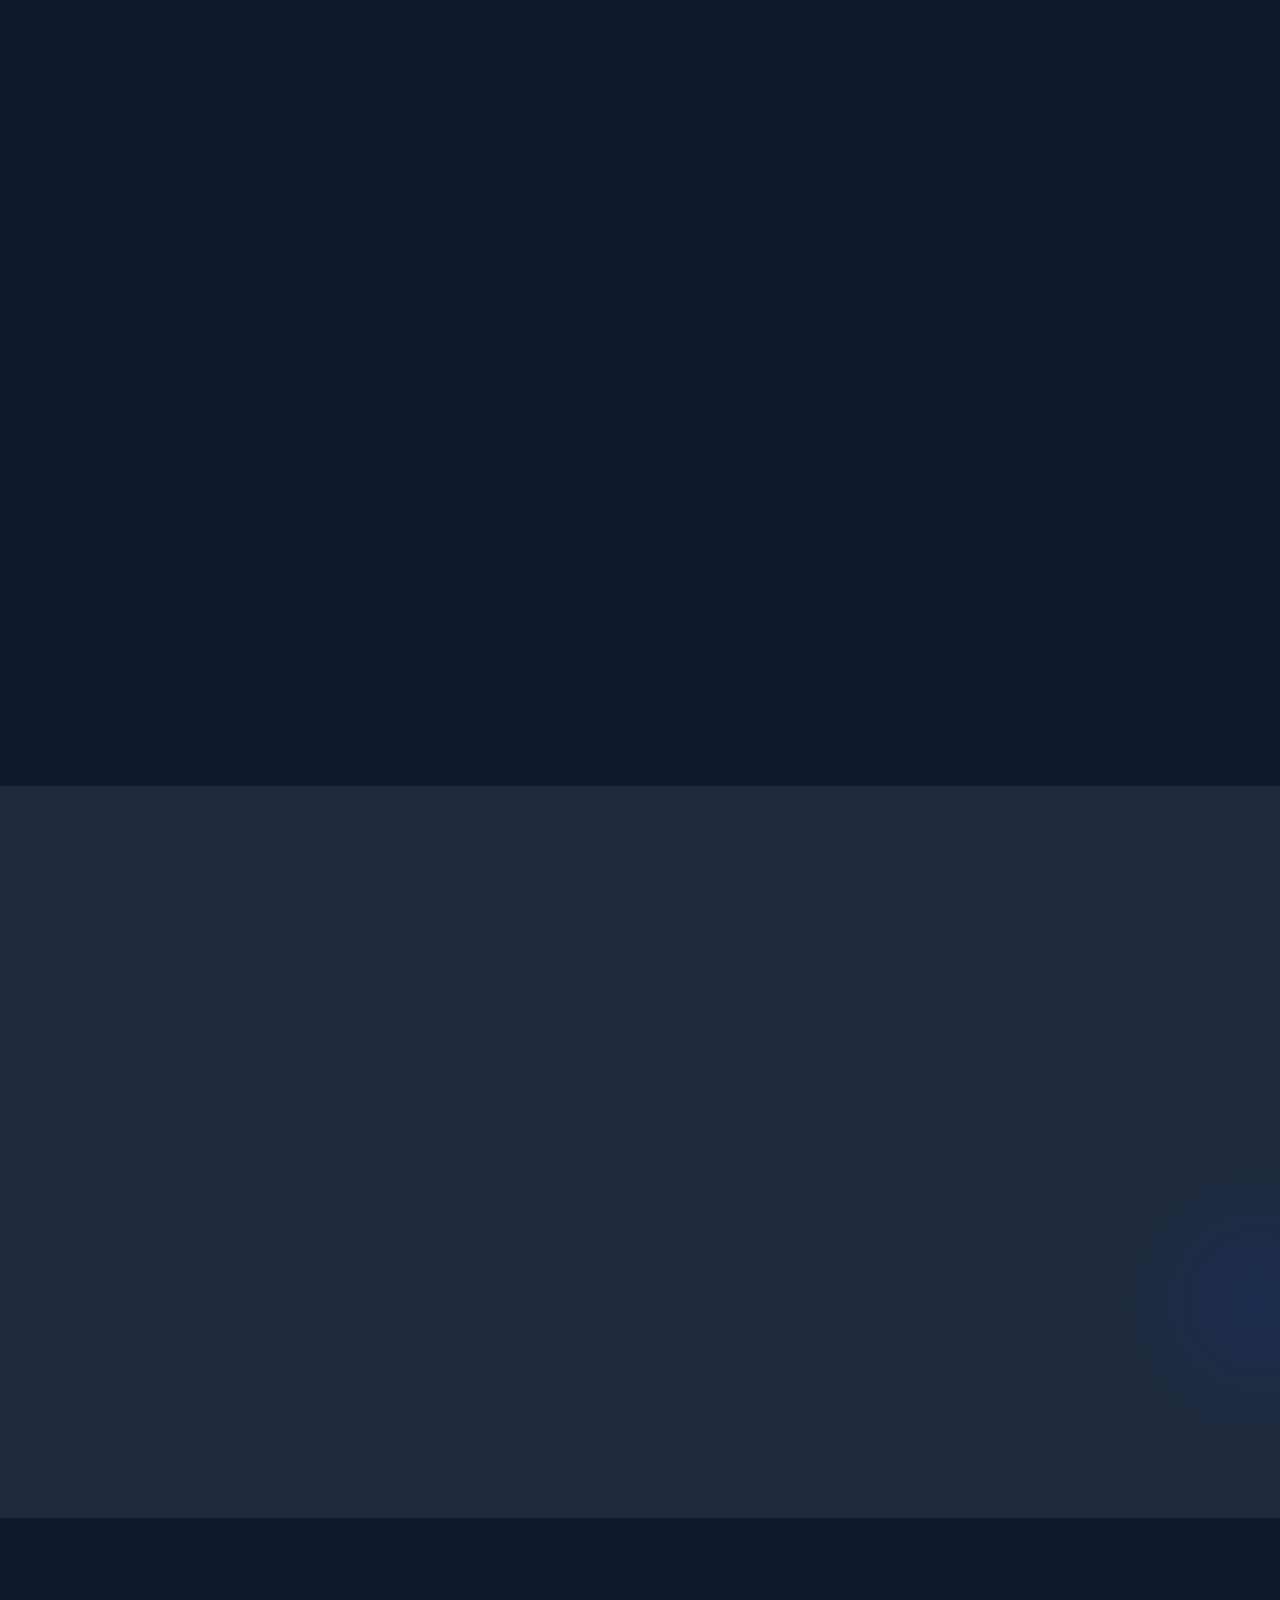
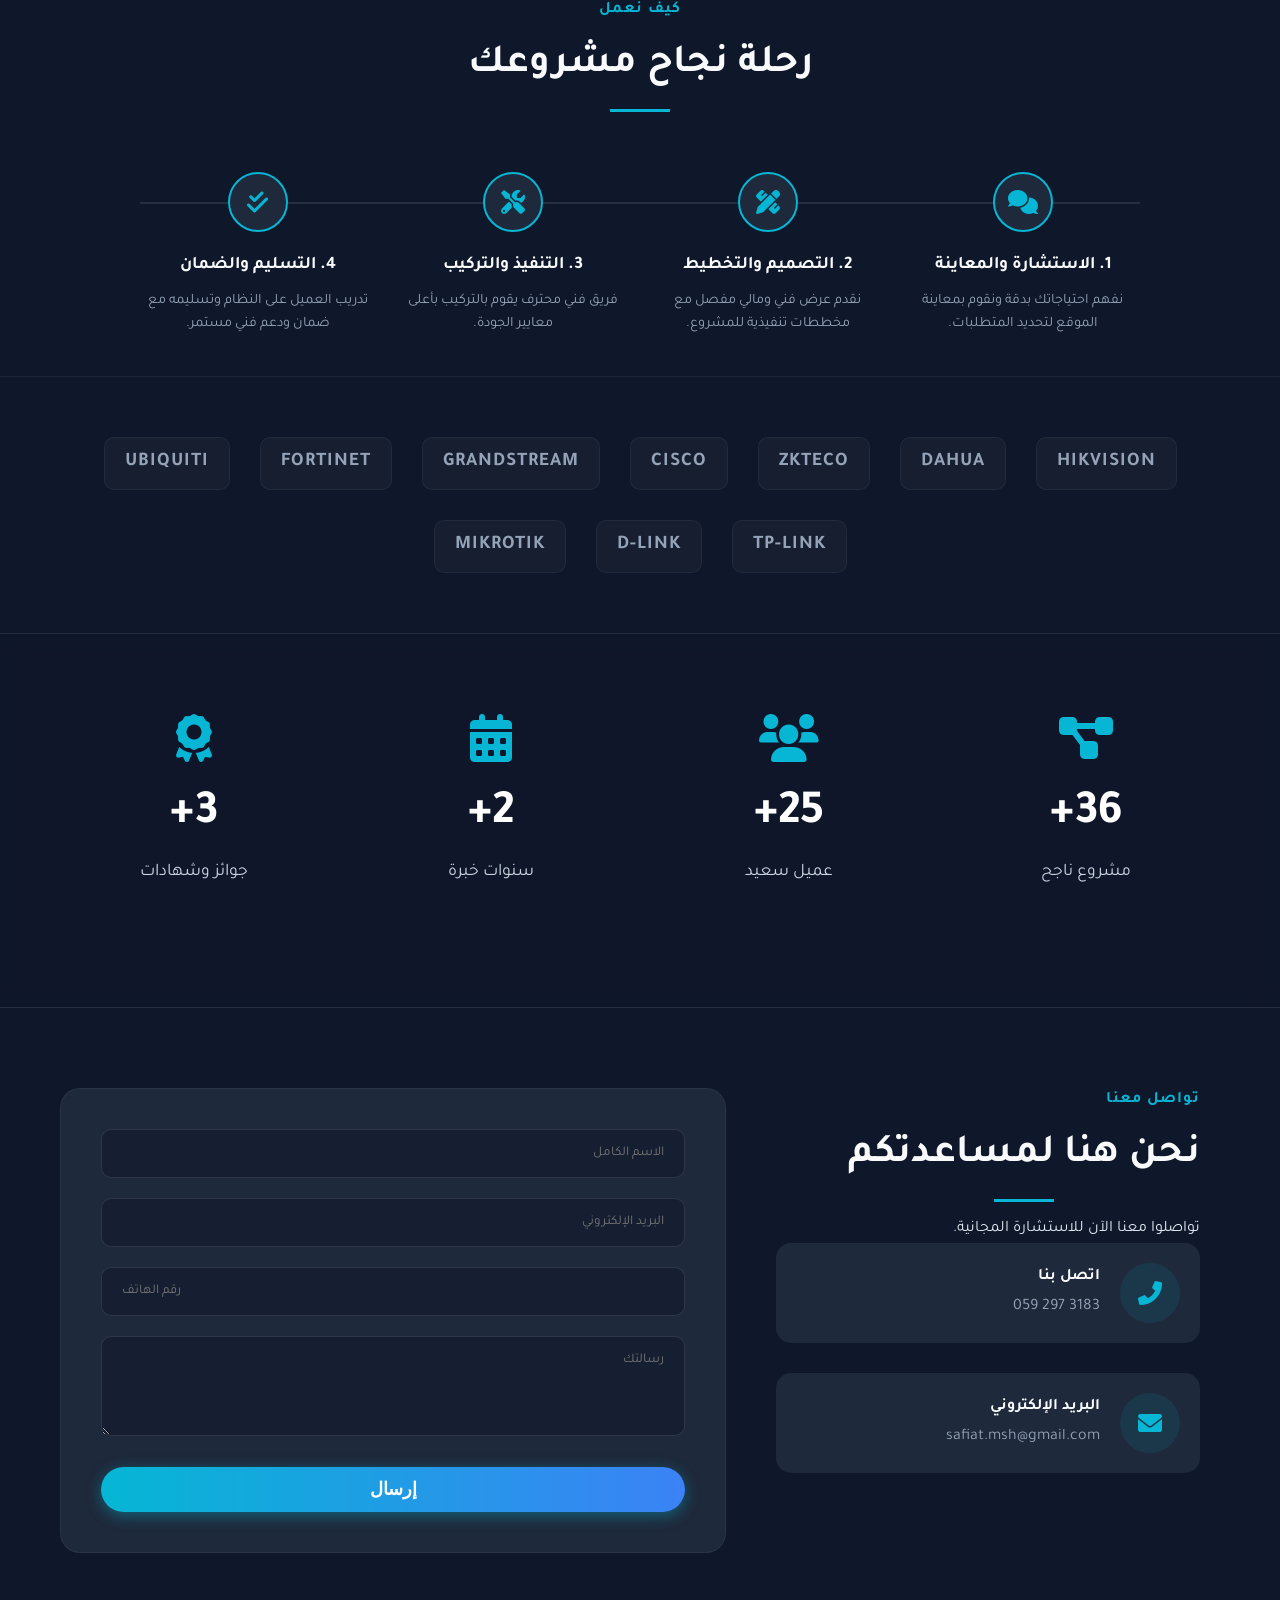
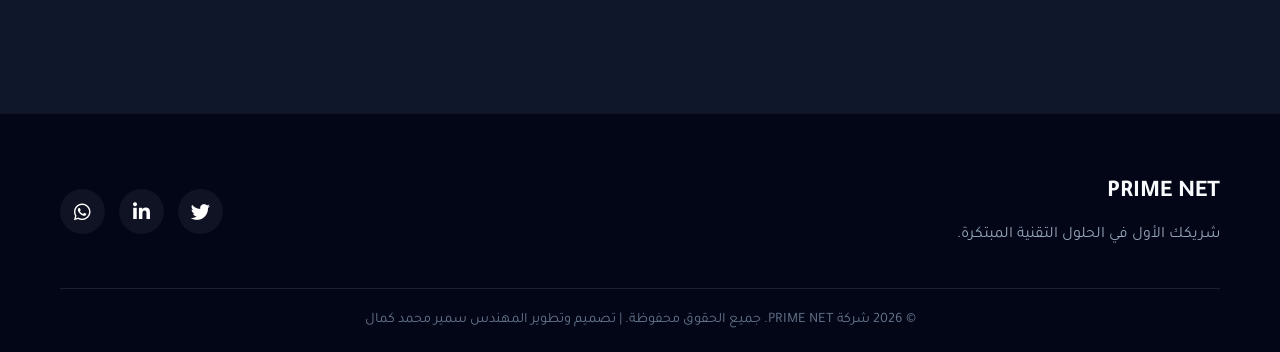
==== commit 593a9d99: "fix: Change Eng. Lina icon to female shape" ====
--- a/index.html
+++ b/index.html
@@ -104,7 +104,7 @@
 
                 <!-- Lina Zaki -->
                 <a href="#" class="about-card team-card hidden-element show-element">
-                    <div class="icon"><i class="fas fa-laptop-code"></i></div>
+                    <div class="icon"><i class="fas fa-female"></i></div>
                     <h3>المهندسة لينا زكي</h3>
                     <p>مهندسة متخصصة في تقنية المعلومات، تساهم في تطوير أحدث الحلول الرقمية والبرمجية بفريقنا.</p>
                 </a>
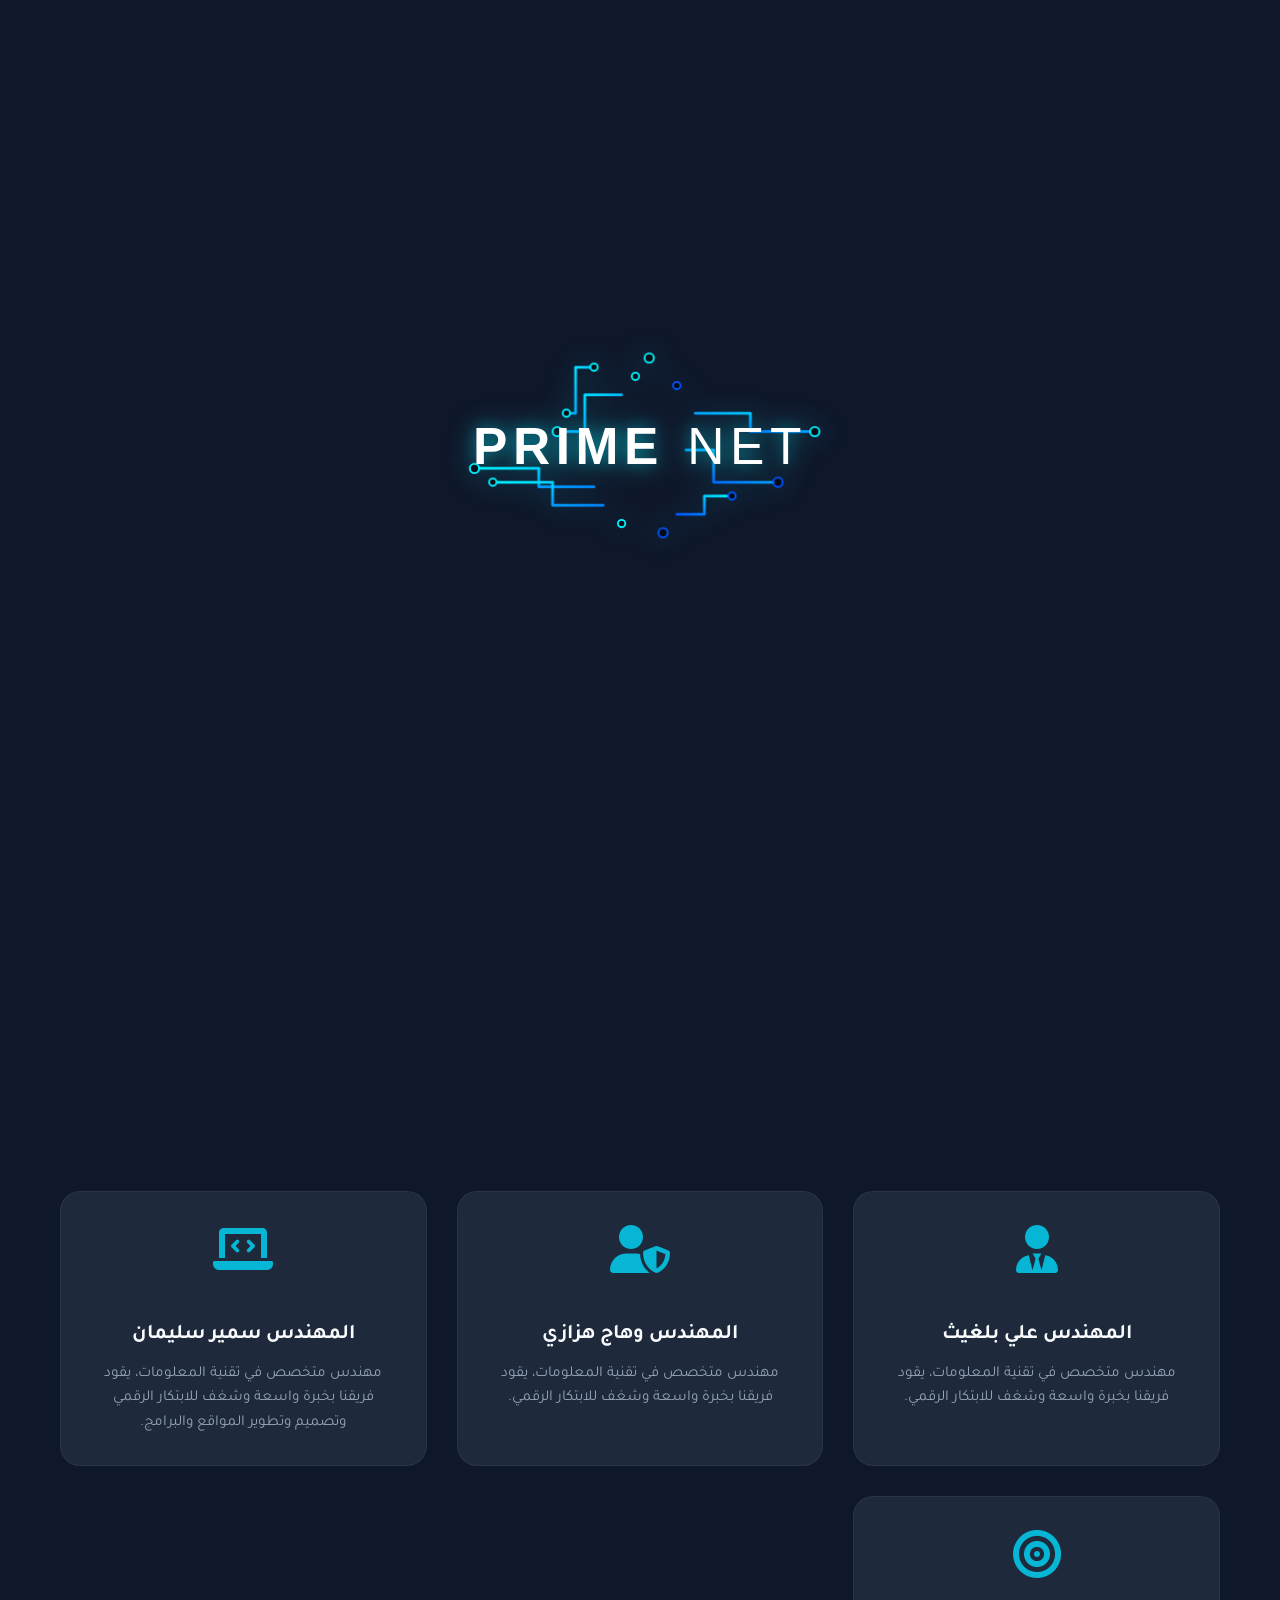
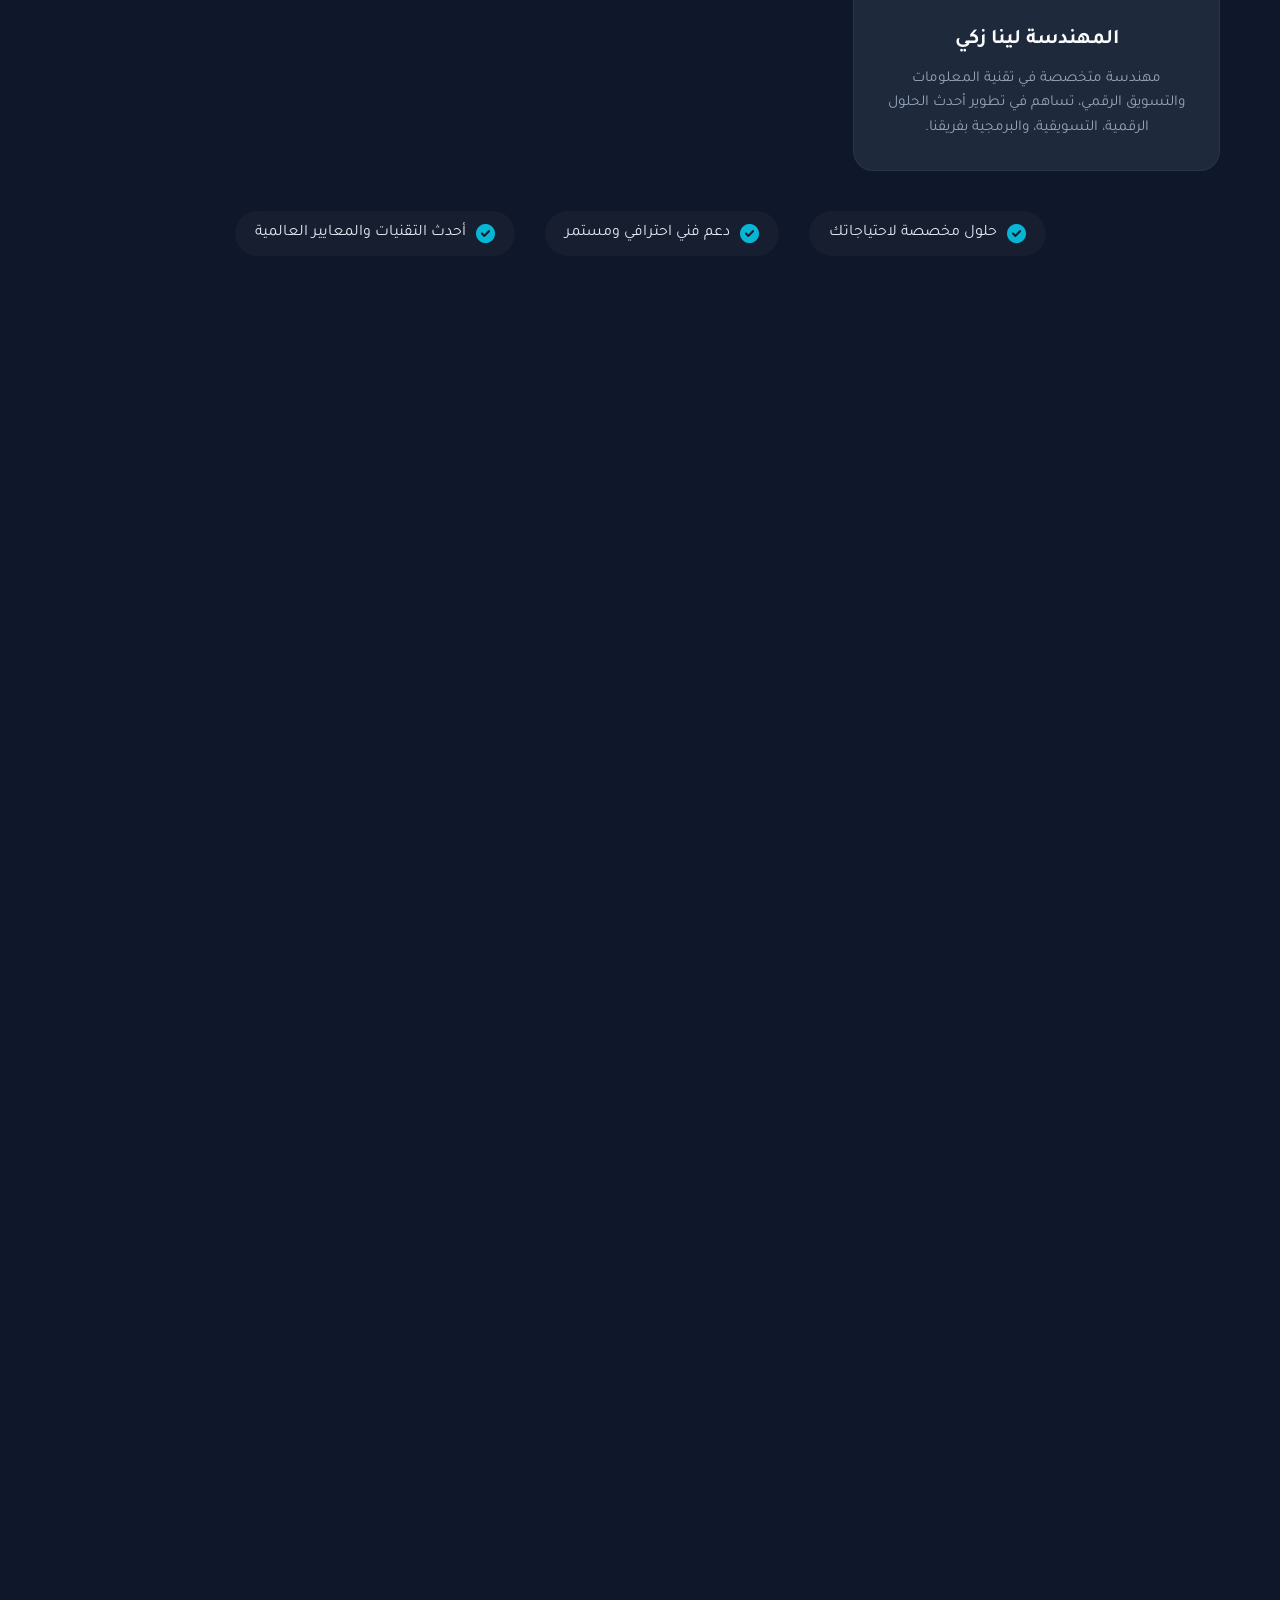
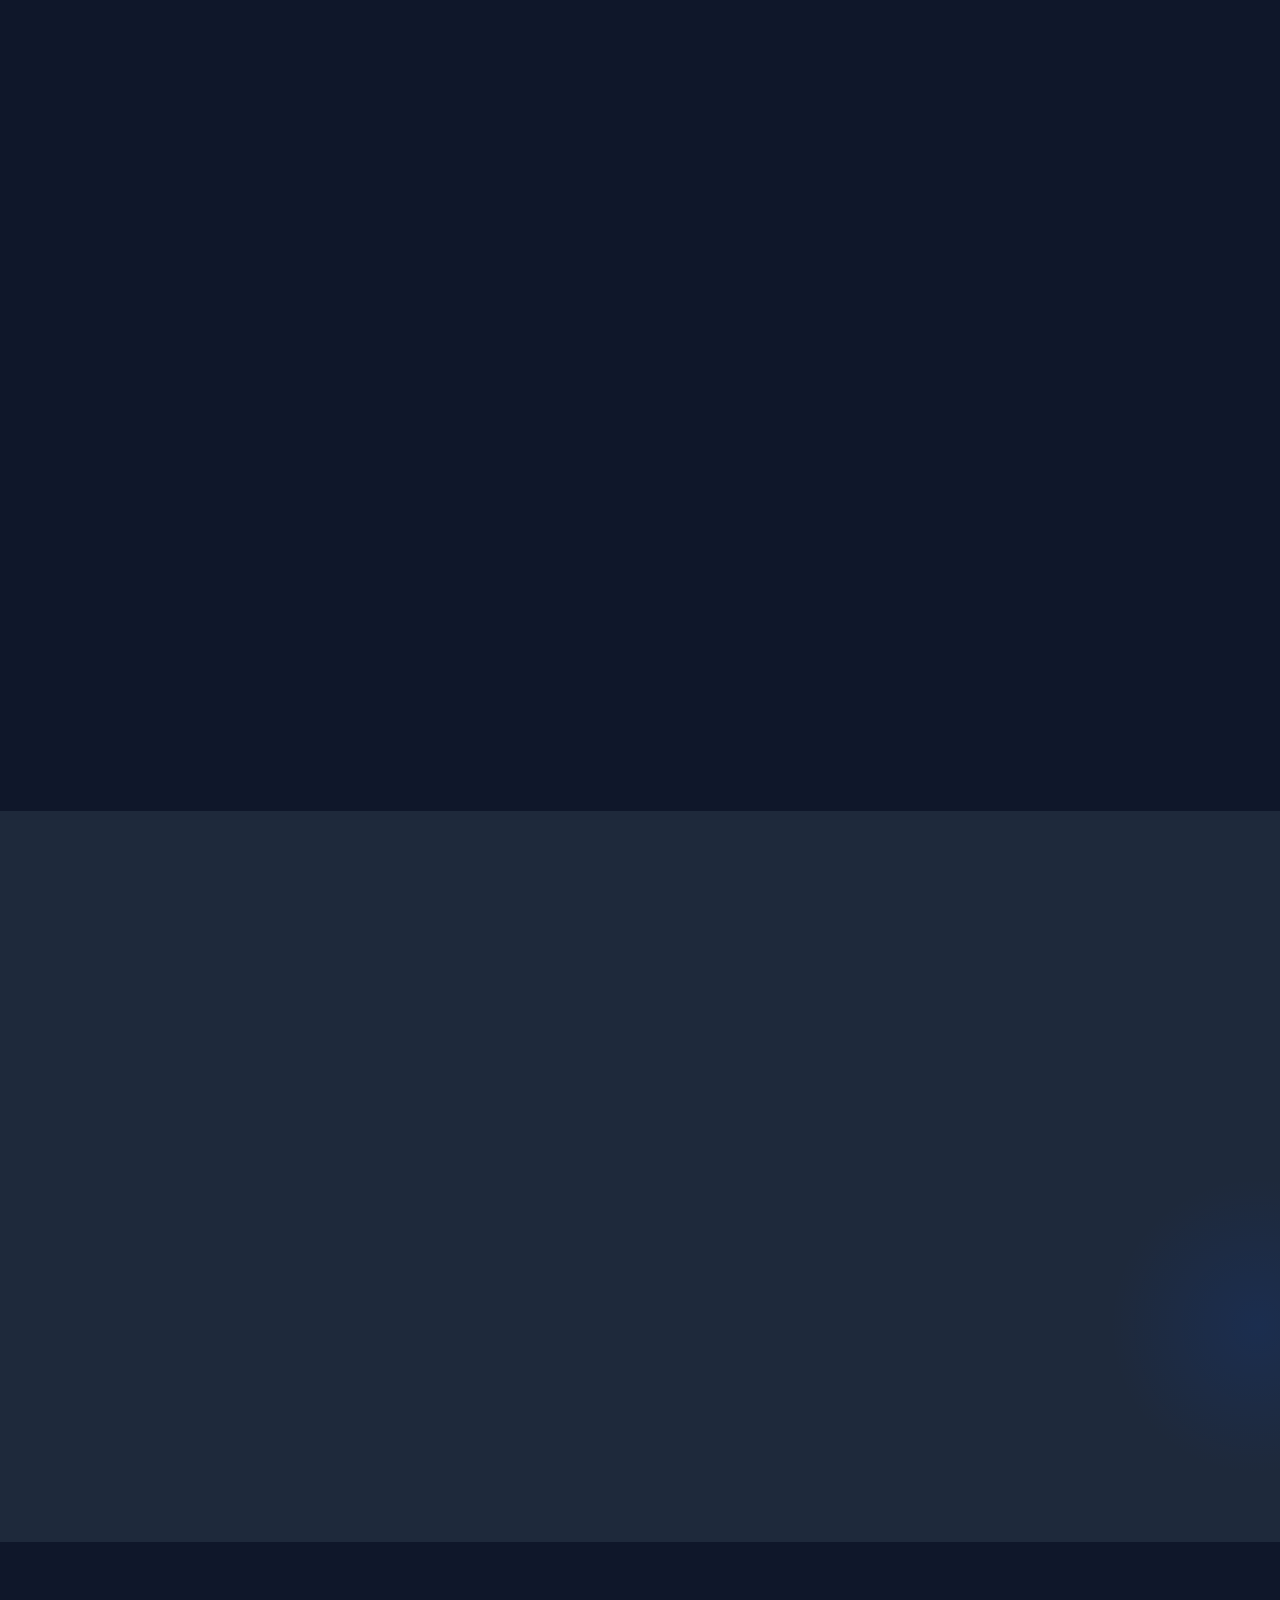
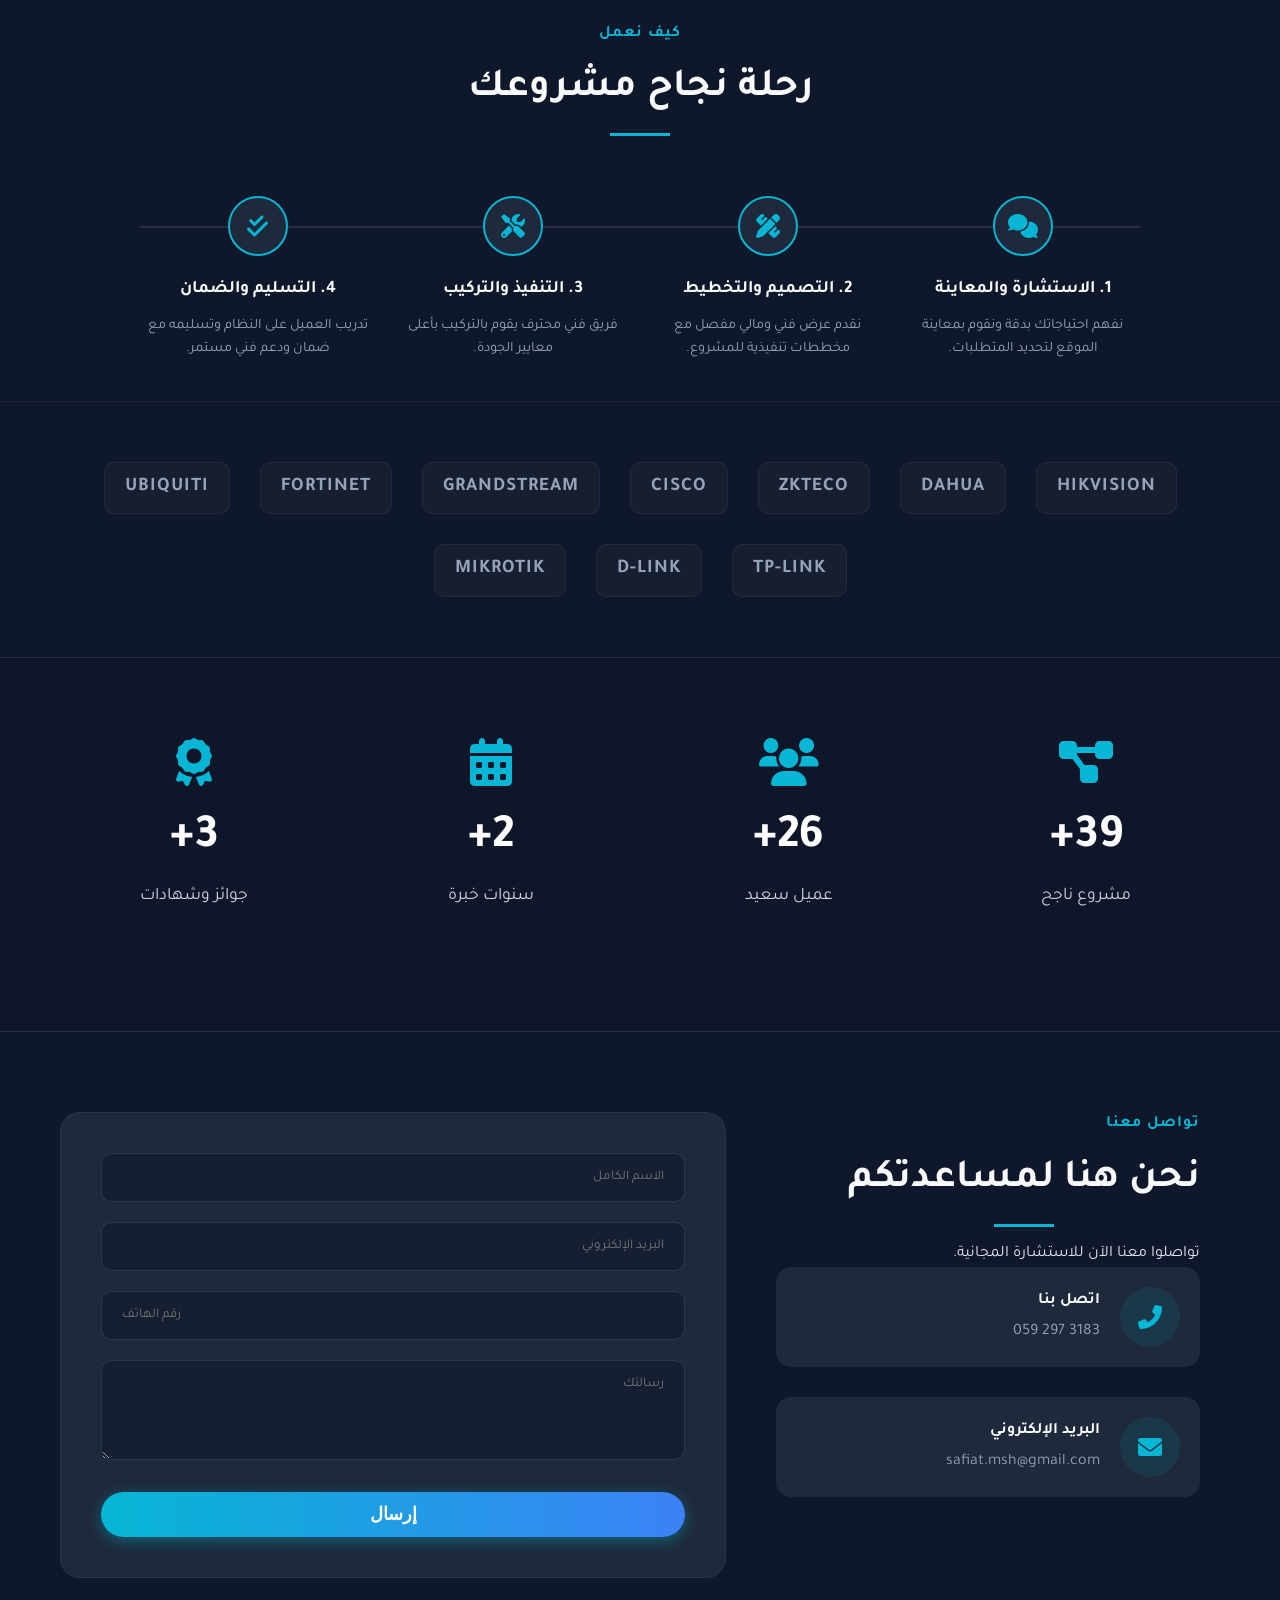
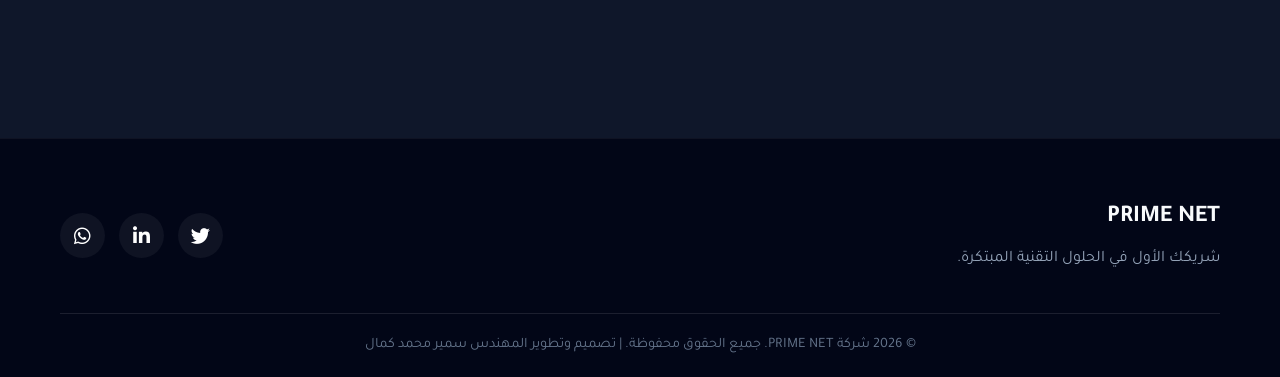
==== commit 1de6cc04: "fix: Update Eng. Lina icon and add Marketing specialization" ====
--- a/index.html
+++ b/index.html
@@ -104,9 +104,9 @@
 
                 <!-- Lina Zaki -->
                 <a href="#" class="about-card team-card hidden-element show-element">
-                    <div class="icon"><i class="fas fa-female"></i></div>
+                    <div class="icon"><i class="fas fa-bullseye"></i></div>
                     <h3>المهندسة لينا زكي</h3>
-                    <p>مهندسة متخصصة في تقنية المعلومات، تساهم في تطوير أحدث الحلول الرقمية والبرمجية بفريقنا.</p>
+                    <p>مهندسة متخصصة في تقنية المعلومات والتسويق الرقمي، تساهم في تطوير أحدث الحلول الرقمية، التسويقية، والبرمجية بفريقنا.</p>
                 </a>
             </div>
 
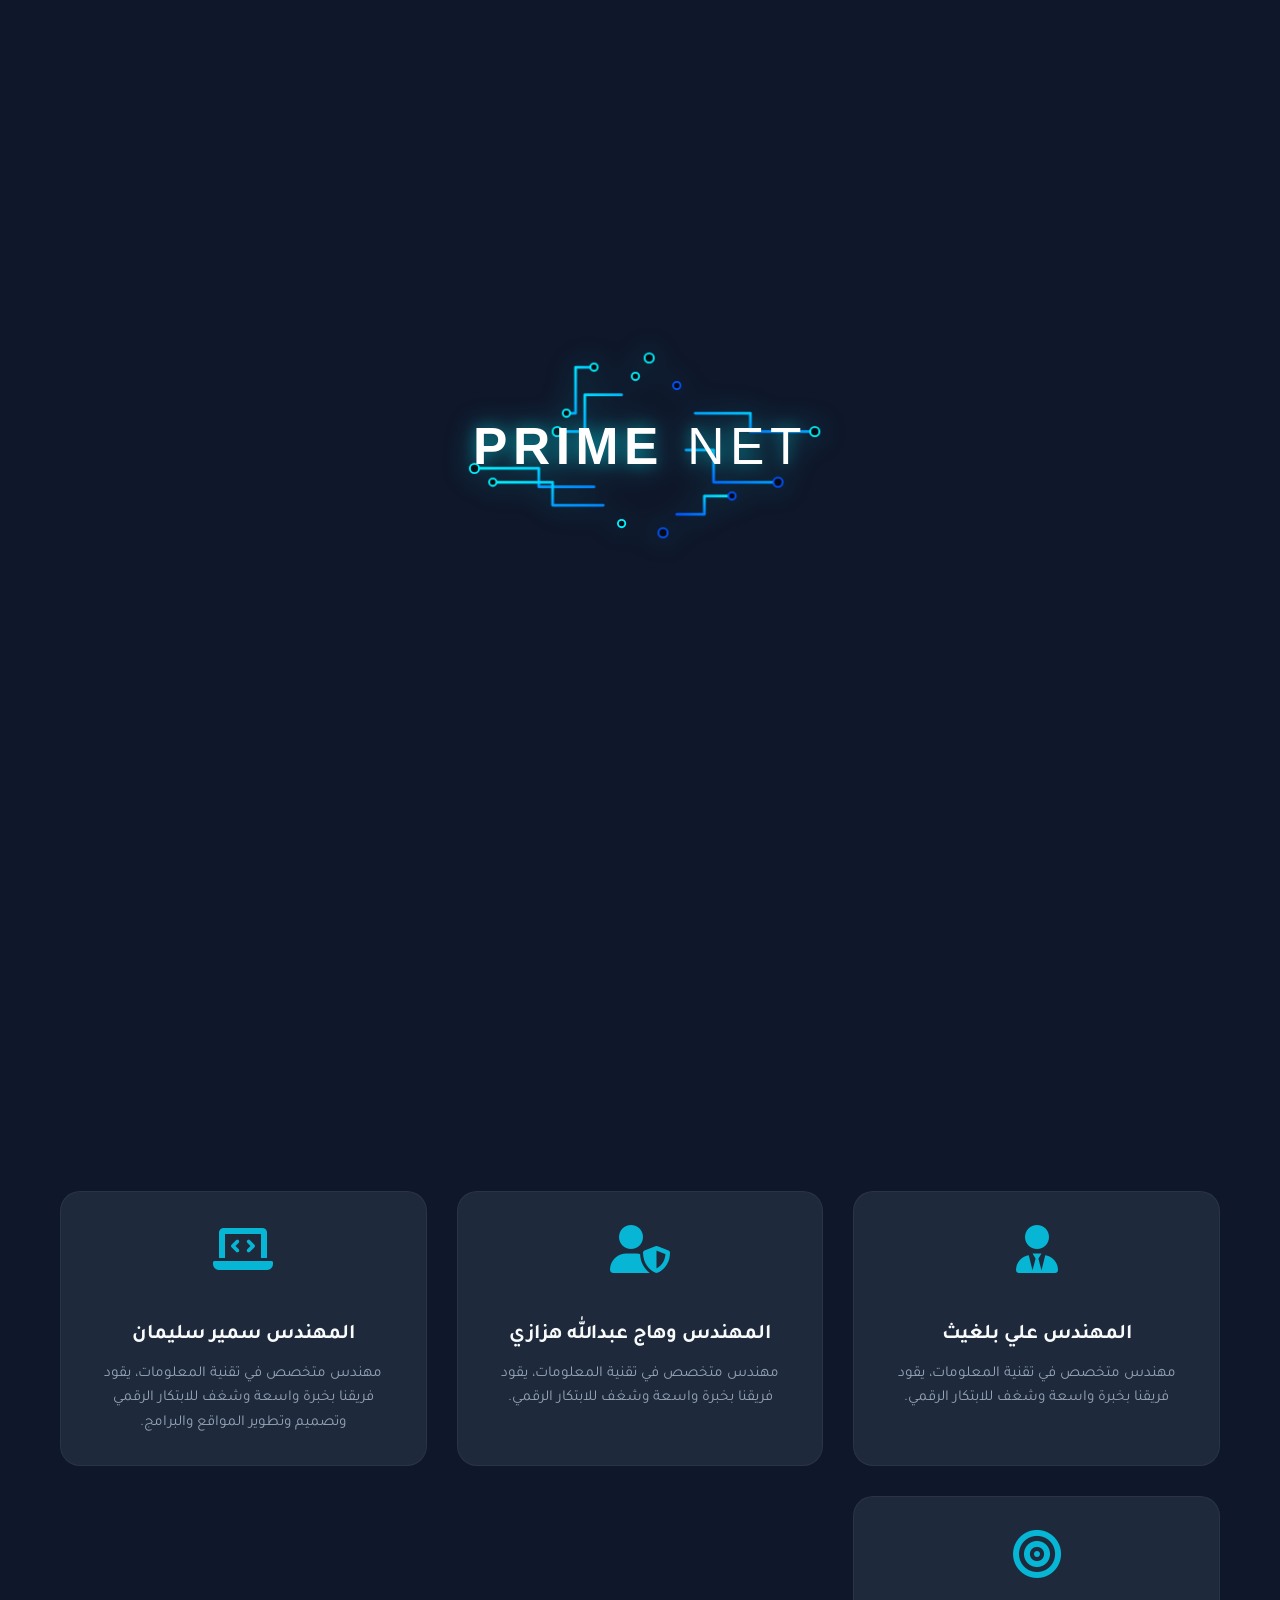
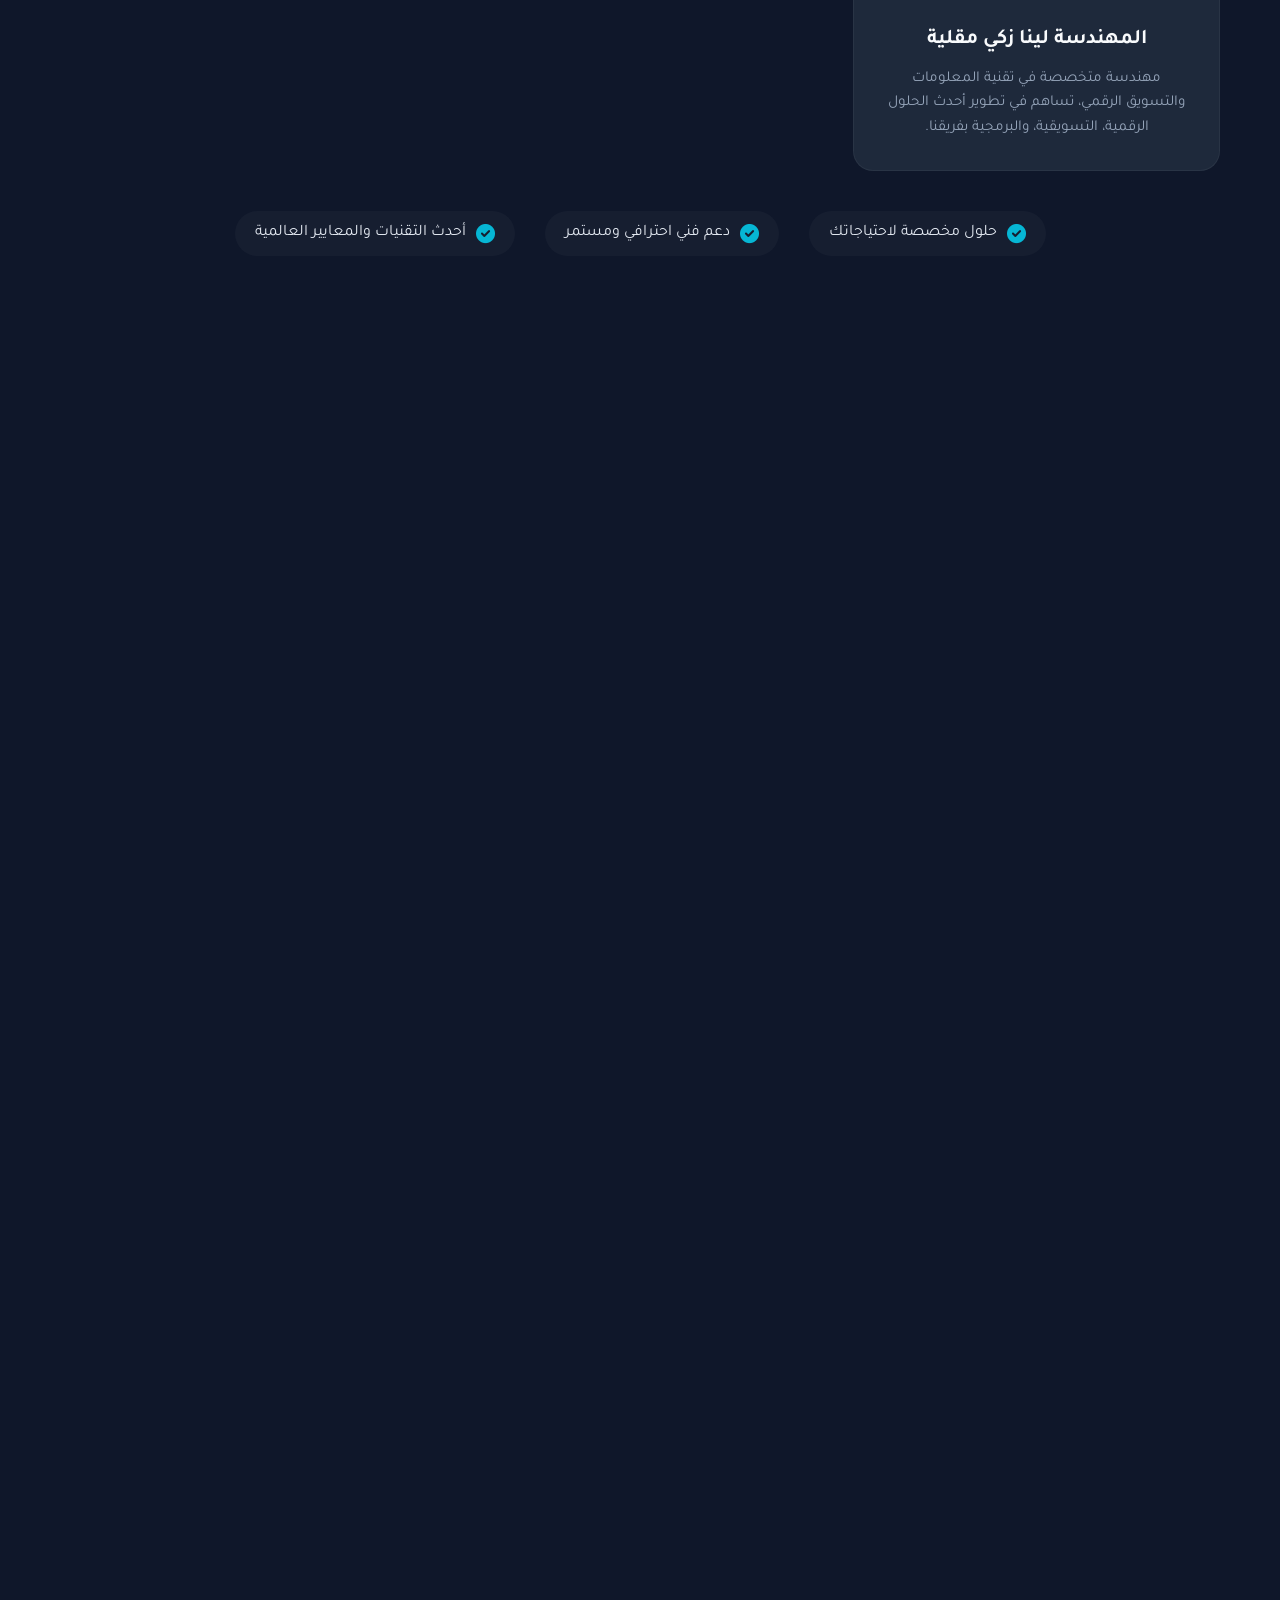
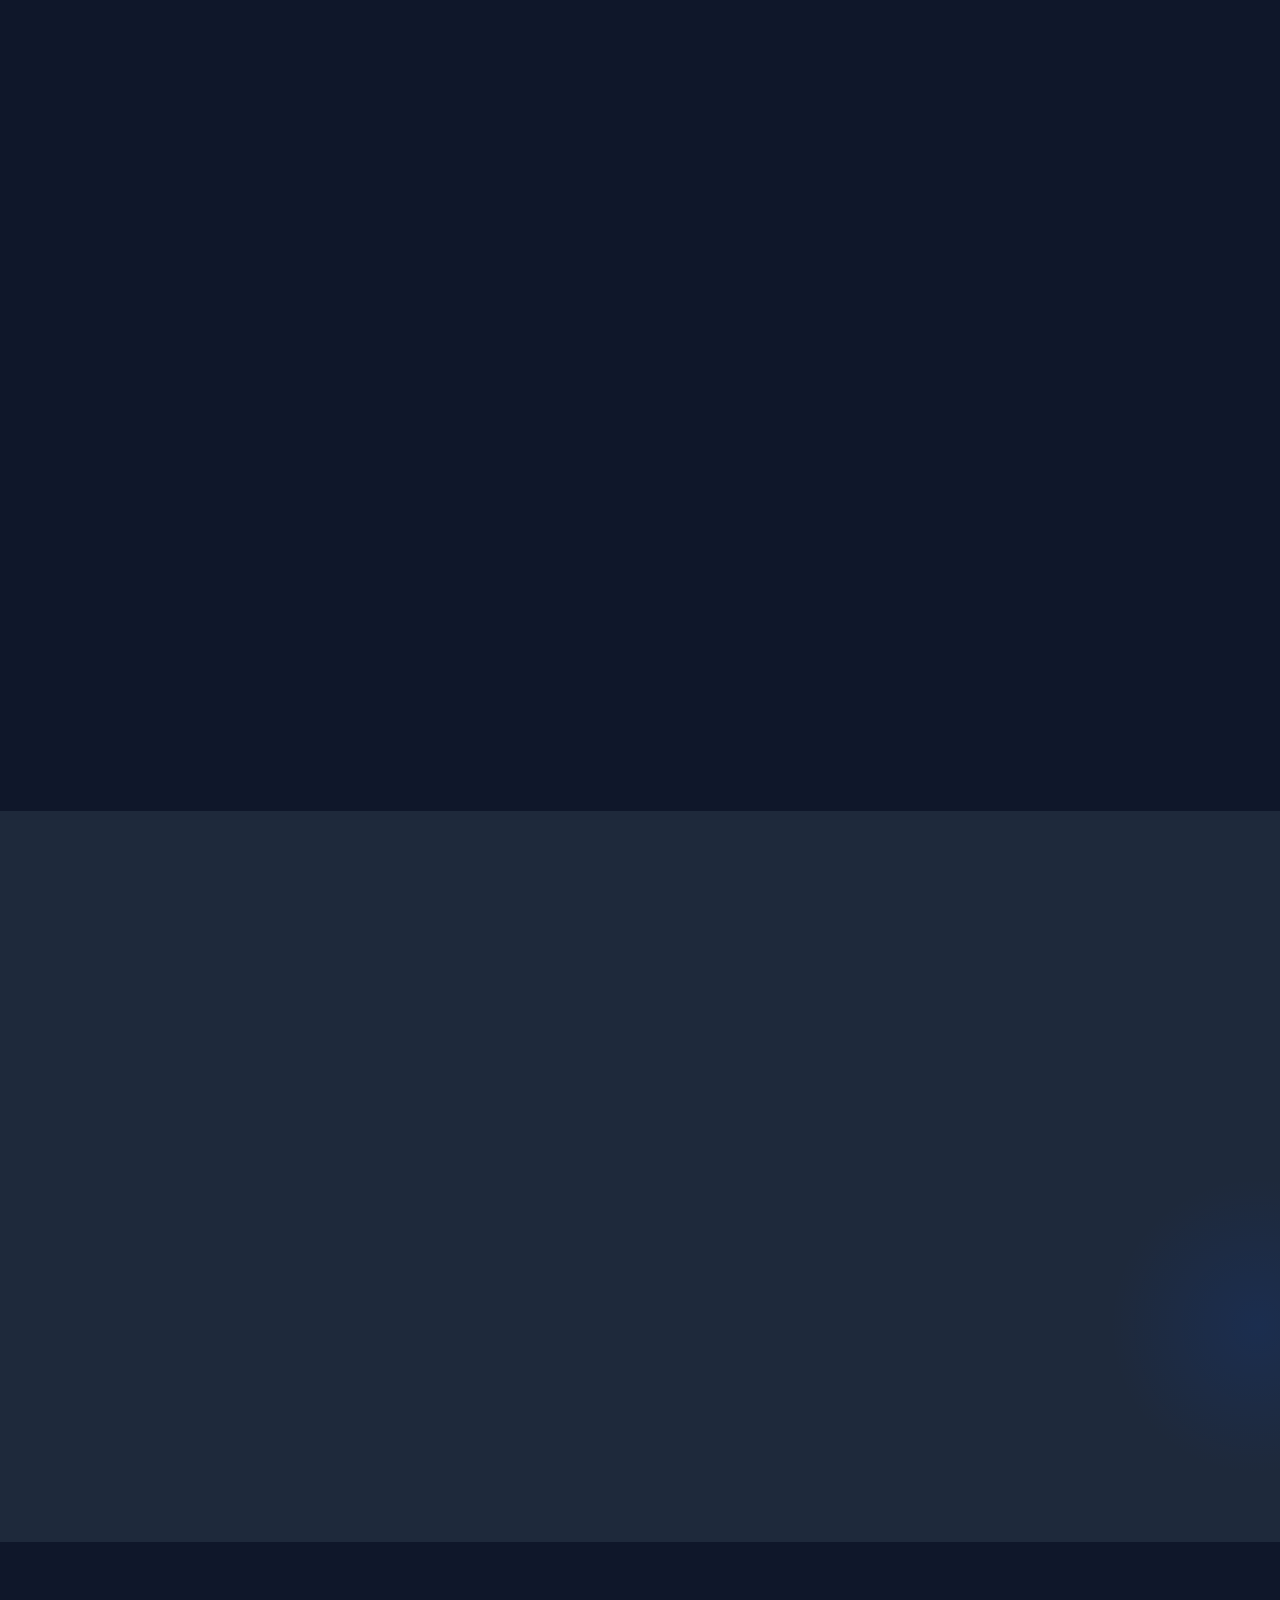
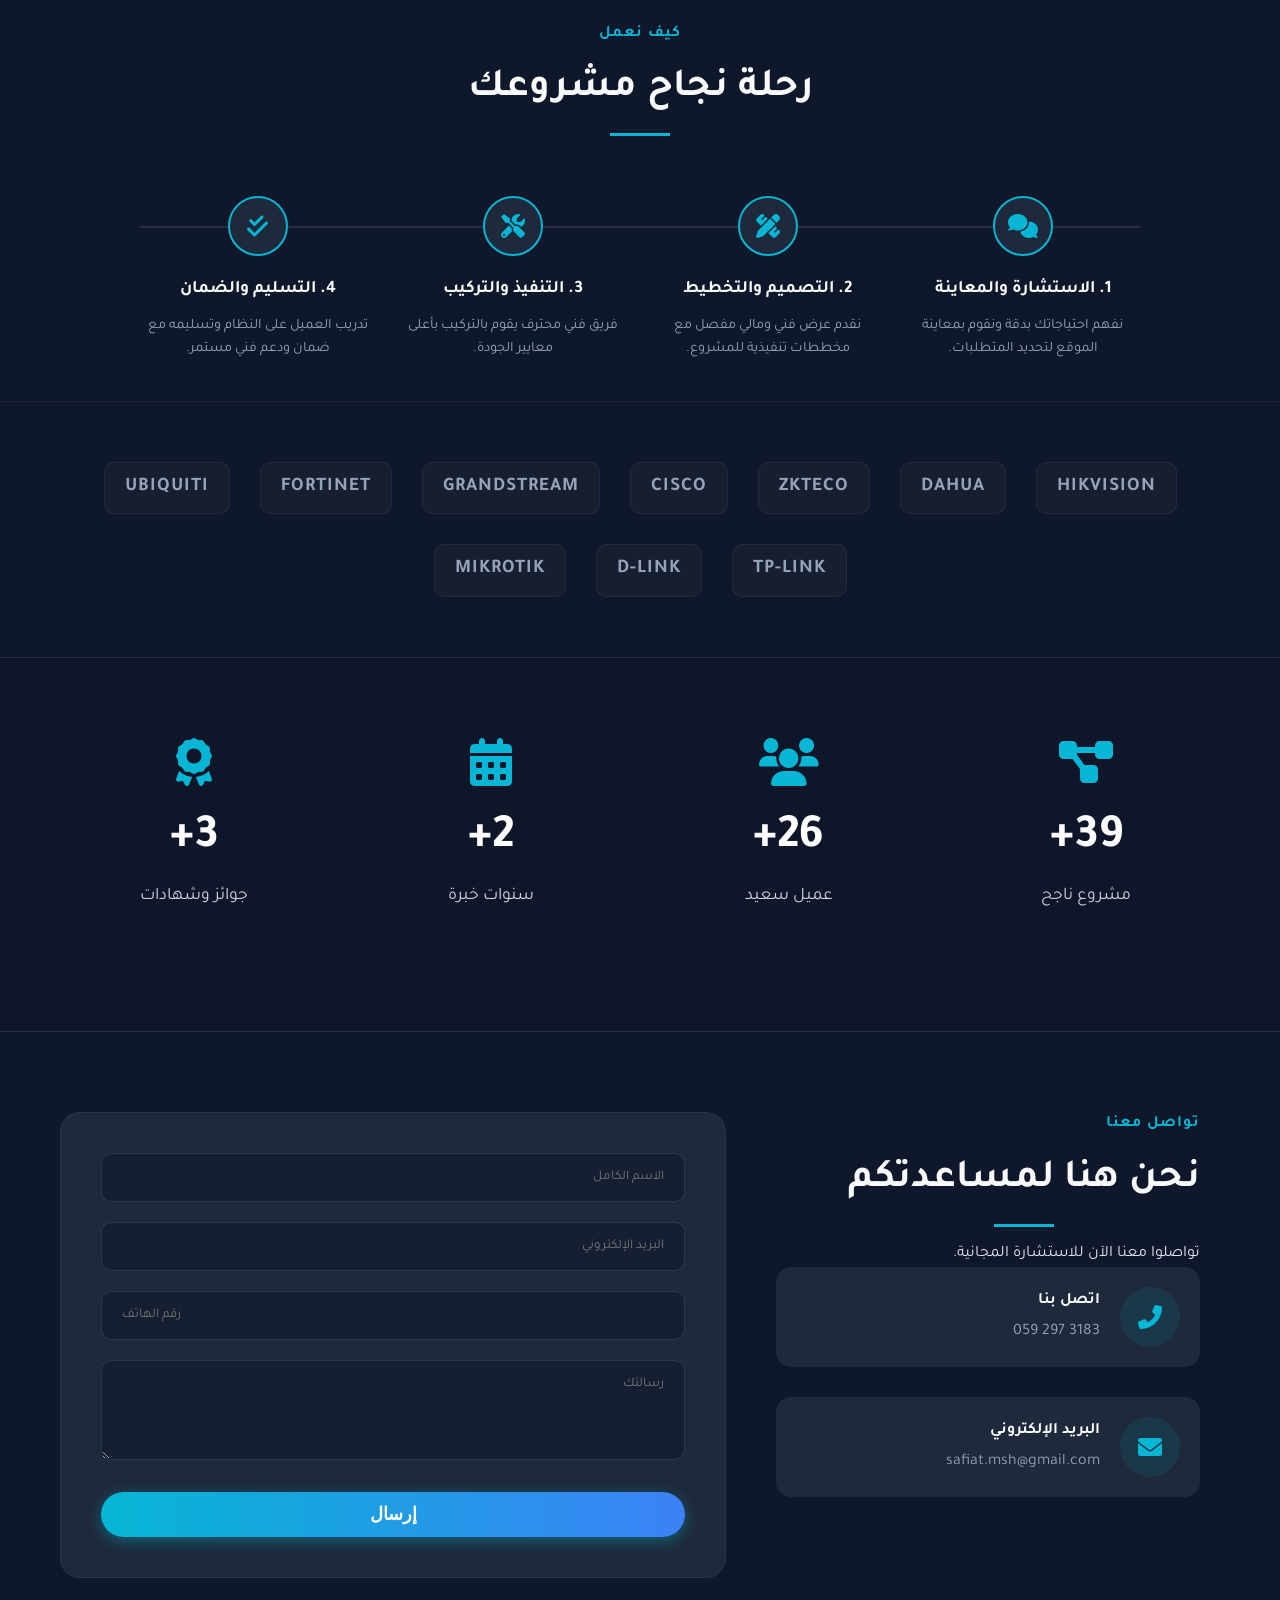
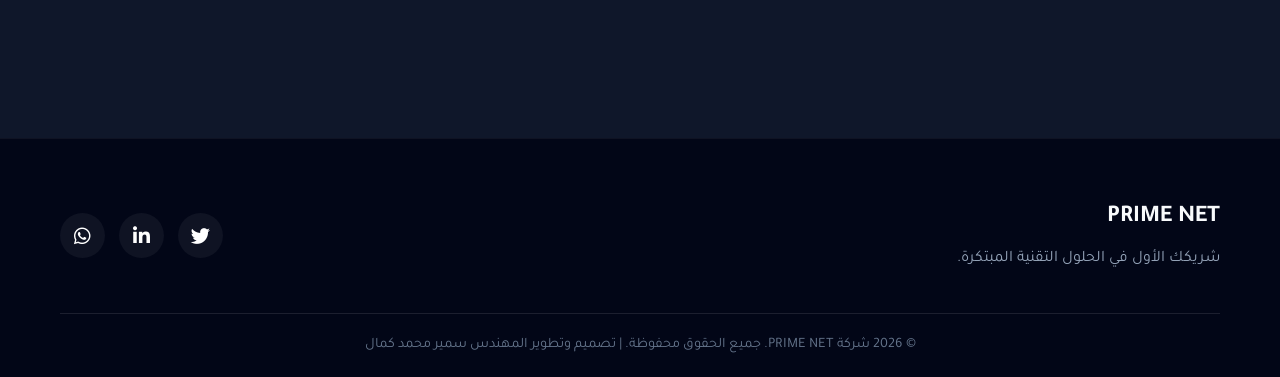
==== commit ccdeb5b2: "style: Auto-format HTML and JS code, update Eng. Lina name" ====
--- a/index.html
+++ b/index.html
@@ -5,16 +5,19 @@
     <meta charset="UTF-8">
     <meta name="viewport" content="width=device-width, initial-scale=1.0">
     <title>شركة PRIME NET لتقنية المعلومات | حلول رقمية متكاملة</title>
-    
+
     <!-- SEO Meta Tags -->
-    <meta name="description" content="شركة PRIME NET هي شريكك الاستراتيجي في حلول الشبكات، كاميرات المراقبة، السنترالات، أجهزة البصمة، وتصميم المواقع بخبرة واحترافية عالية.">
-    <meta name="keywords" content="شبكات, كاميرات مراقبة, سنترالات, تقنية معلومات, تصميم مواقع, أجهزة بصمة, PRIME NET, السعودية, الرياض">
+    <meta name="description"
+        content="شركة PRIME NET هي شريكك الاستراتيجي في حلول الشبكات، كاميرات المراقبة، السنترالات، أجهزة البصمة، وتصميم المواقع بخبرة واحترافية عالية.">
+    <meta name="keywords"
+        content="شبكات, كاميرات مراقبة, سنترالات, تقنية معلومات, تصميم مواقع, أجهزة بصمة, PRIME NET, السعودية, الرياض">
     <meta name="author" content="المهندس سمير محمد كمال">
     <meta name="theme-color" content="#0f172a">
-    
+
     <!-- Open Graph / Social Media Meta Tags -->
     <meta property="og:title" content="شركة PRIME NET لتقنية المعلومات | حلول رقمية متكاملة">
-    <meta property="og:description" content="نبتكر المستقبل الرقمي لأعمالك. خبراء في كاميرات المراقبة، الشبكات، والأنظمة الأمنية وتطوير المواقع.">
+    <meta property="og:description"
+        content="نبتكر المستقبل الرقمي لأعمالك. خبراء في كاميرات المراقبة، الشبكات، والأنظمة الأمنية وتطوير المواقع.">
     <meta property="og:image" content="img/logo.png">
     <meta property="og:url" content="https://primenet.netlify.app/"> <!-- مجرد مثال للرابط -->
     <meta property="og:type" content="website">
@@ -22,7 +25,8 @@
     <!-- CSS Links -->
     <link rel="stylesheet" href="css/style.css?v=16">
     <link rel="stylesheet" href="https://cdnjs.cloudflare.com/ajax/libs/font-awesome/6.0.0/css/all.min.css">
-    <link href="https://fonts.googleapis.com/css2?family=Tajawal:wght@400;500;700;900&amp;display=swap" rel="stylesheet">
+    <link href="https://fonts.googleapis.com/css2?family=Tajawal:wght@400;500;700;900&amp;display=swap"
+        rel="stylesheet">
     <!-- AOS Animation CSS -->
     <link href="https://unpkg.com/aos@2.3.1/dist/aos.css" rel="stylesheet">
 </head>
@@ -89,7 +93,7 @@
                 <a href="https://wa.me/966592973183" target="_blank"
                     class="about-card team-card hidden-element show-element">
                     <div class="icon"><i class="fas fa-user-shield"></i></div>
-                    <h3>المهندس وهاج هزازي</h3>
+                    <h3>المهندس وهاج عبدالله هزازي</h3>
                     <p>مهندس متخصص في تقنية المعلومات، يقود فريقنا بخبرة واسعة وشغف للابتكار الرقمي.</p>
                 </a>
 
@@ -105,8 +109,9 @@
                 <!-- Lina Zaki -->
                 <a href="#" class="about-card team-card hidden-element show-element">
                     <div class="icon"><i class="fas fa-bullseye"></i></div>
-                    <h3>المهندسة لينا زكي</h3>
-                    <p>مهندسة متخصصة في تقنية المعلومات والتسويق الرقمي، تساهم في تطوير أحدث الحلول الرقمية، التسويقية، والبرمجية بفريقنا.</p>
+                    <h3>المهندسة لينا زكي مقلية</h3>
+                    <p>مهندسة متخصصة في تقنية المعلومات والتسويق الرقمي، تساهم في تطوير أحدث الحلول الرقمية، التسويقية،
+                        والبرمجية بفريقنا.</p>
                 </a>
             </div>
 
@@ -168,7 +173,7 @@
                 <div class="section-badge" data-aos="fade-up">أعمالنا</div>
                 <h2 class="section-title" data-aos="fade-up" data-aos-delay="100">إنجازات نفتخر بها</h2>
             </div>
-            
+
             <!-- Portfolio Filters -->
             <div class="portfolio-filters" data-aos="fade-up" data-aos-delay="150">
                 <button class="filter-btn active" data-filter="all">الكل</button>
@@ -178,7 +183,8 @@
             </div>
 
             <div class="projects-grid">
-                <a href="pages/cameras.html" class="project-card" data-aos="zoom-in" data-aos-delay="100" data-category="security">
+                <a href="pages/cameras.html" class="project-card" data-aos="zoom-in" data-aos-delay="100"
+                    data-category="security">
                     <div class="project-image">
                         <img src="img/img_cctv_1.png" alt="كاميرات المراقبة">
                         <div class="overlay">
@@ -190,8 +196,9 @@
                         <p>تركيب وصيانة أحدث أنظمة المراقبة الأمنية.</p>
                     </div>
                 </a>
-                
-                <a href="pages/attendance.html" class="project-card" data-aos="zoom-in" data-aos-delay="150" data-category="security">
+
+                <a href="pages/attendance.html" class="project-card" data-aos="zoom-in" data-aos-delay="150"
+                    data-category="security">
                     <div class="project-image">
                         <img src="img/img_attendance_1.png" alt="أجهزة البصمة">
                         <div class="overlay">
@@ -203,8 +210,9 @@
                         <p>أنظمة بصمة ووجه لضبط دوام الموظفين.</p>
                     </div>
                 </a>
-                
-                <a href="pages/access.html" class="project-card" data-aos="zoom-in" data-aos-delay="200" data-category="security">
+
+                <a href="pages/access.html" class="project-card" data-aos="zoom-in" data-aos-delay="200"
+                    data-category="security">
                     <div class="project-image">
                         <img src="img/img_access_1.png" alt="التحكم في الوصول">
                         <div class="overlay">
@@ -216,8 +224,9 @@
                         <p>بوابات وأنظمة أمنية للتحكم في الدخول والخروج.</p>
                     </div>
                 </a>
-                
-                <a href="pages/intercom.html" class="project-card" data-aos="zoom-in" data-aos-delay="250" data-category="communication">
+
+                <a href="pages/intercom.html" class="project-card" data-aos="zoom-in" data-aos-delay="250"
+                    data-category="communication">
                     <div class="project-image">
                         <img src="img/img_intercom_1.jpg" alt="السنترال والإنتركم">
                         <div class="overlay">
@@ -229,8 +238,9 @@
                         <p>حلول الاتصال الداخلي الحديثة للمنازل والشركات.</p>
                     </div>
                 </a>
-                
-                <a href="pages/network.html" class="project-card" data-aos="zoom-in" data-aos-delay="300" data-category="network">
+
+                <a href="pages/network.html" class="project-card" data-aos="zoom-in" data-aos-delay="300"
+                    data-category="network">
                     <div class="project-image">
                         <img src="img/img_network_1.png" alt="الشبكات">
                         <div class="overlay">
@@ -242,8 +252,9 @@
                         <p>تأسيس وتمديد شبكات الحاسب والسيرفرات.</p>
                     </div>
                 </a>
-                
-                <a href="pages/audio.html" class="project-card" data-aos="zoom-in" data-aos-delay="350" data-category="communication">
+
+                <a href="pages/audio.html" class="project-card" data-aos="zoom-in" data-aos-delay="350"
+                    data-category="communication">
                     <div class="project-image">
                         <img src="img/img_audio_1.png" alt="الصوتيات">
                         <div class="overlay">
@@ -269,7 +280,8 @@
             <div class="testimonials-grid">
                 <div class="testimonial-card" data-aos="fade-up" data-aos-delay="100">
                     <div class="quote-icon"><i class="fas fa-quote-right"></i></div>
-                    <p class="testimonial-text">"تعامل راقي واحترافية في الأداء. قاموا بتجهيز شبكة الشركة بالكامل وتركيب الكاميرات بأعلى معايير الجودة وفي وقت قياسي. شكراً لفريق PRIME NET."</p>
+                    <p class="testimonial-text">"تعامل راقي واحترافية في الأداء. قاموا بتجهيز شبكة الشركة بالكامل وتركيب
+                        الكاميرات بأعلى معايير الجودة وفي وقت قياسي. شكراً لفريق PRIME NET."</p>
                     <div class="testimonial-author">
                         <div class="author-info">
                             <h4>أحمد العبدالله</h4>
@@ -279,7 +291,8 @@
                 </div>
                 <div class="testimonial-card" data-aos="fade-up" data-aos-delay="200">
                     <div class="quote-icon"><i class="fas fa-quote-right"></i></div>
-                    <p class="testimonial-text">"خدمة ما بعد البيع لديهم استثنائية. كلما واجهتنا مشكلة في نظام البصمة أو السنترال، كان الدعم الفني متواجداً فوراً لحلها. أنصح بالتعامل معهم بشدة."</p>
+                    <p class="testimonial-text">"خدمة ما بعد البيع لديهم استثنائية. كلما واجهتنا مشكلة في نظام البصمة أو
+                        السنترال، كان الدعم الفني متواجداً فوراً لحلها. أنصح بالتعامل معهم بشدة."</p>
                     <div class="testimonial-author">
                         <div class="author-info">
                             <h4>خالد المطيري</h4>
@@ -289,7 +302,8 @@
                 </div>
                 <div class="testimonial-card" data-aos="fade-up" data-aos-delay="300">
                     <div class="quote-icon"><i class="fas fa-quote-right"></i></div>
-                    <p class="testimonial-text">"كان لدينا مشروع متكامل لتركيب أنظمة تحكم في الدخول وأنظمة صوتية، وأنجزوا العمل باحترافية وتناسق عالي مع ديكور المكان."</p>
+                    <p class="testimonial-text">"كان لدينا مشروع متكامل لتركيب أنظمة تحكم في الدخول وأنظمة صوتية،
+                        وأنجزوا العمل باحترافية وتناسق عالي مع ديكور المكان."</p>
                     <div class="testimonial-author">
                         <div class="author-info">
                             <h4>م. فيصل الغامدي</h4>
@@ -573,19 +587,26 @@
         <div class="quote-modal-content">
             <span class="close-quote-modal">&times;</span>
             <h2 style="color: var(--heading-color); margin-bottom: 10px;">طلب عرض سعر أو استشارة</h2>
-            <p style="color: #94a3b8; font-size: 0.9rem; margin-bottom: 25px;">املأ النموذج وسنتواصل معك في أقرب وقت لتقديم أفضل الحلول المخصصة لك.</p>
+            <p style="color: #94a3b8; font-size: 0.9rem; margin-bottom: 25px;">املأ النموذج وسنتواصل معك في أقرب وقت
+                لتقديم أفضل الحلول المخصصة لك.</p>
             <form id="quoteForm">
                 <div class="form-group" style="text-align: right; margin-bottom: 15px;">
-                    <label for="quoteName" style="color: #cbd5e1; display: block; margin-bottom: 8px;">الاسم او إسم الشركة</label>
-                    <input type="text" id="quoteName" required style="width: 100%; padding: 12px; border-radius: 8px; border: 1px solid rgba(255, 255, 255, 0.1); background: rgba(15, 23, 42, 0.8); color: white;">
+                    <label for="quoteName" style="color: #cbd5e1; display: block; margin-bottom: 8px;">الاسم او إسم
+                        الشركة</label>
+                    <input type="text" id="quoteName" required
+                        style="width: 100%; padding: 12px; border-radius: 8px; border: 1px solid rgba(255, 255, 255, 0.1); background: rgba(15, 23, 42, 0.8); color: white;">
                 </div>
                 <div class="form-group" style="text-align: right; margin-bottom: 15px;">
-                    <label for="quotePhone" style="color: #cbd5e1; display: block; margin-bottom: 8px;">رقم الجوال</label>
-                    <input type="tel" id="quotePhone" required style="width: 100%; padding: 12px; border-radius: 8px; border: 1px solid rgba(255, 255, 255, 0.1); background: rgba(15, 23, 42, 0.8); color: white;">
+                    <label for="quotePhone" style="color: #cbd5e1; display: block; margin-bottom: 8px;">رقم
+                        الجوال</label>
+                    <input type="tel" id="quotePhone" required
+                        style="width: 100%; padding: 12px; border-radius: 8px; border: 1px solid rgba(255, 255, 255, 0.1); background: rgba(15, 23, 42, 0.8); color: white;">
                 </div>
                 <div class="form-group" style="text-align: right; margin-bottom: 15px;">
-                    <label for="quoteService" style="color: #cbd5e1; display: block; margin-bottom: 8px;">نوع الخدمة المطلوبة</label>
-                    <select id="quoteService" required style="width: 100%; padding: 12px; border-radius: 8px; border: 1px solid rgba(255, 255, 255, 0.1); background: rgba(15, 23, 42, 0.8); color: white;">
+                    <label for="quoteService" style="color: #cbd5e1; display: block; margin-bottom: 8px;">نوع الخدمة
+                        المطلوبة</label>
+                    <select id="quoteService" required
+                        style="width: 100%; padding: 12px; border-radius: 8px; border: 1px solid rgba(255, 255, 255, 0.1); background: rgba(15, 23, 42, 0.8); color: white;">
                         <option value="">-- اختر الخدمة --</option>
                         <option value="شبكات">حلول الشبكات والأنظمة</option>
                         <option value="كاميرات">أنظمة المراقبة والكاميرات</option>
@@ -597,10 +618,14 @@
                     </select>
                 </div>
                 <div class="form-group" style="text-align: right; margin-bottom: 25px;">
-                    <label for="quoteDetails" style="color: #cbd5e1; display: block; margin-bottom: 8px;">تفاصيل إضافية (اختياري)</label>
-                    <textarea id="quoteDetails" rows="3" style="width: 100%; padding: 12px; border-radius: 8px; border: 1px solid rgba(255, 255, 255, 0.1); background: rgba(15, 23, 42, 0.8); color: white; resize: vertical;"></textarea>
-                </div>
-                <button type="submit" class="btn btn-primary" style="width: 100%; display: flex; justify-content: center; align-items: center;">إرسال الطلب عبر واتساب <i class="fab fa-whatsapp" style="margin-right: 8px;"></i></button>
+                    <label for="quoteDetails" style="color: #cbd5e1; display: block; margin-bottom: 8px;">تفاصيل إضافية
+                        (اختياري)</label>
+                    <textarea id="quoteDetails" rows="3"
+                        style="width: 100%; padding: 12px; border-radius: 8px; border: 1px solid rgba(255, 255, 255, 0.1); background: rgba(15, 23, 42, 0.8); color: white; resize: vertical;"></textarea>
+                </div>
+                <button type="submit" class="btn btn-primary"
+                    style="width: 100%; display: flex; justify-content: center; align-items: center;">إرسال الطلب عبر
+                    واتساب <i class="fab fa-whatsapp" style="margin-right: 8px;"></i></button>
             </form>
         </div>
     </div>
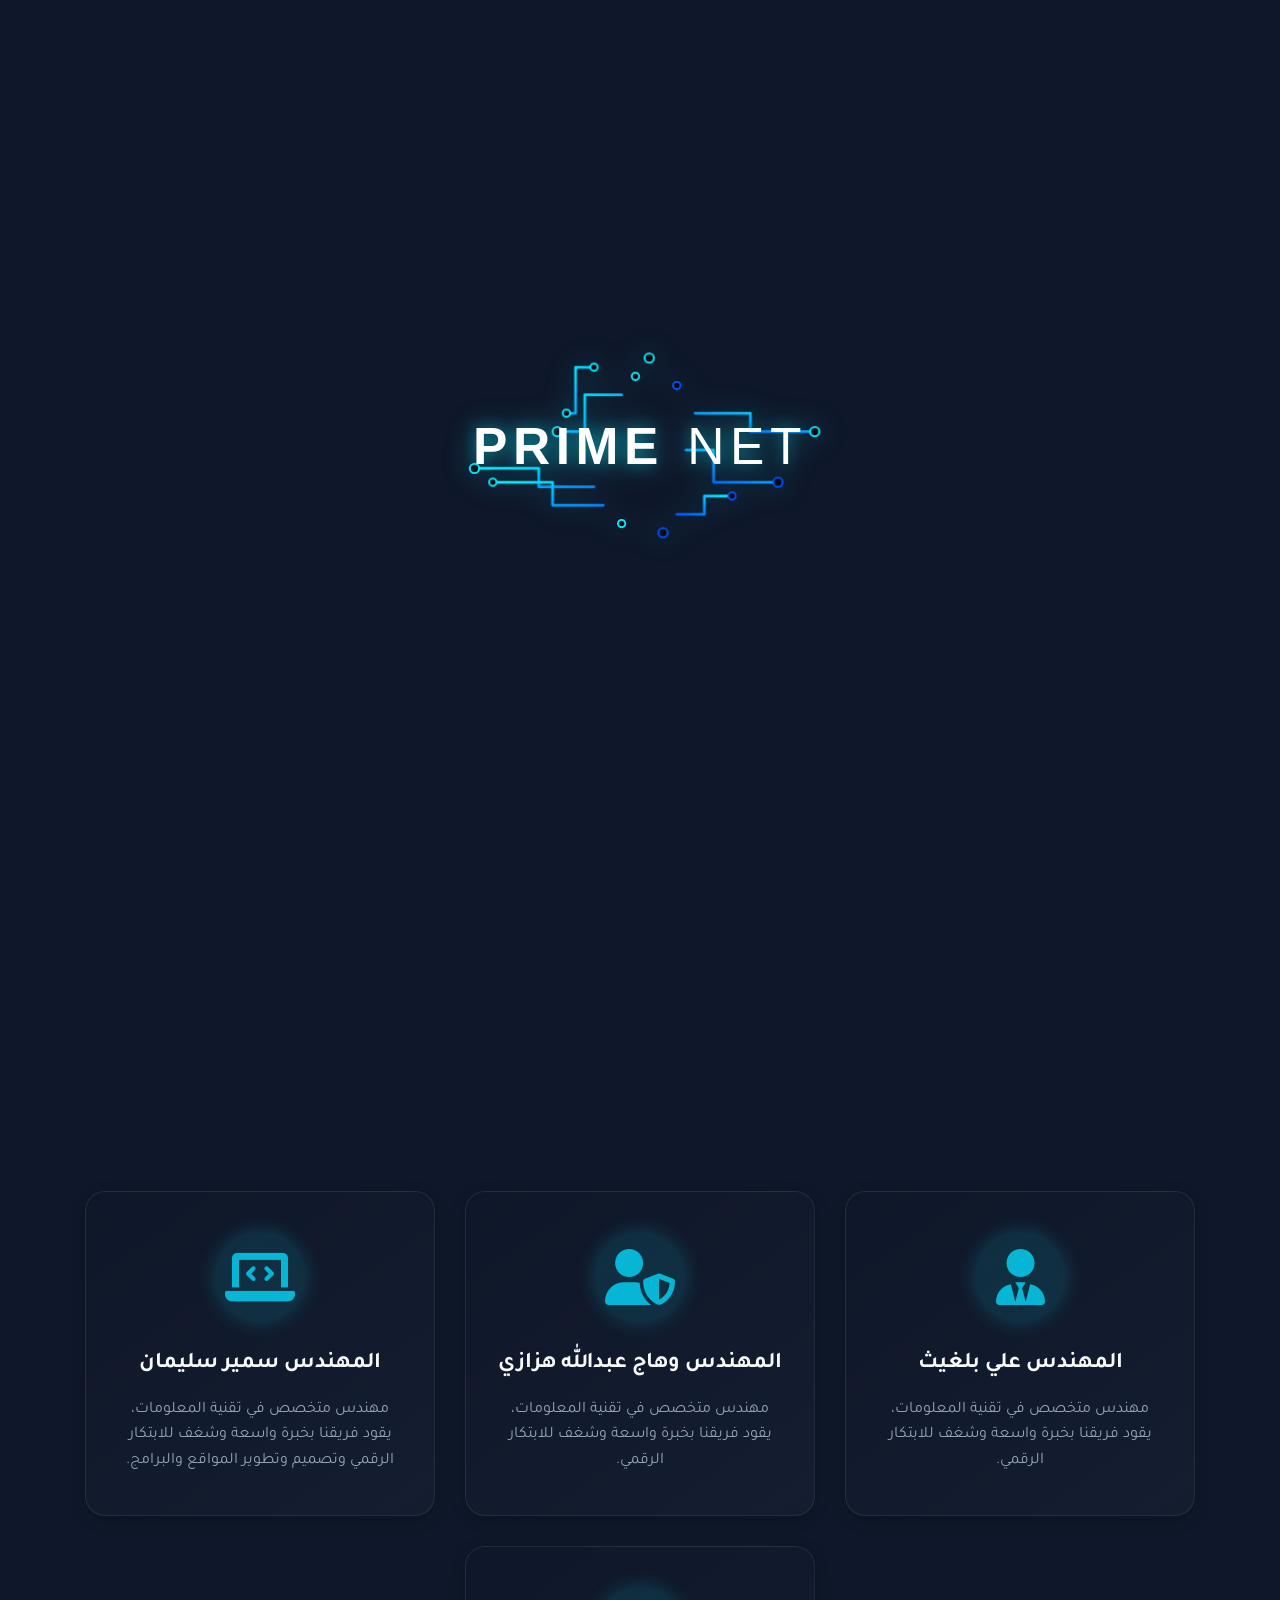
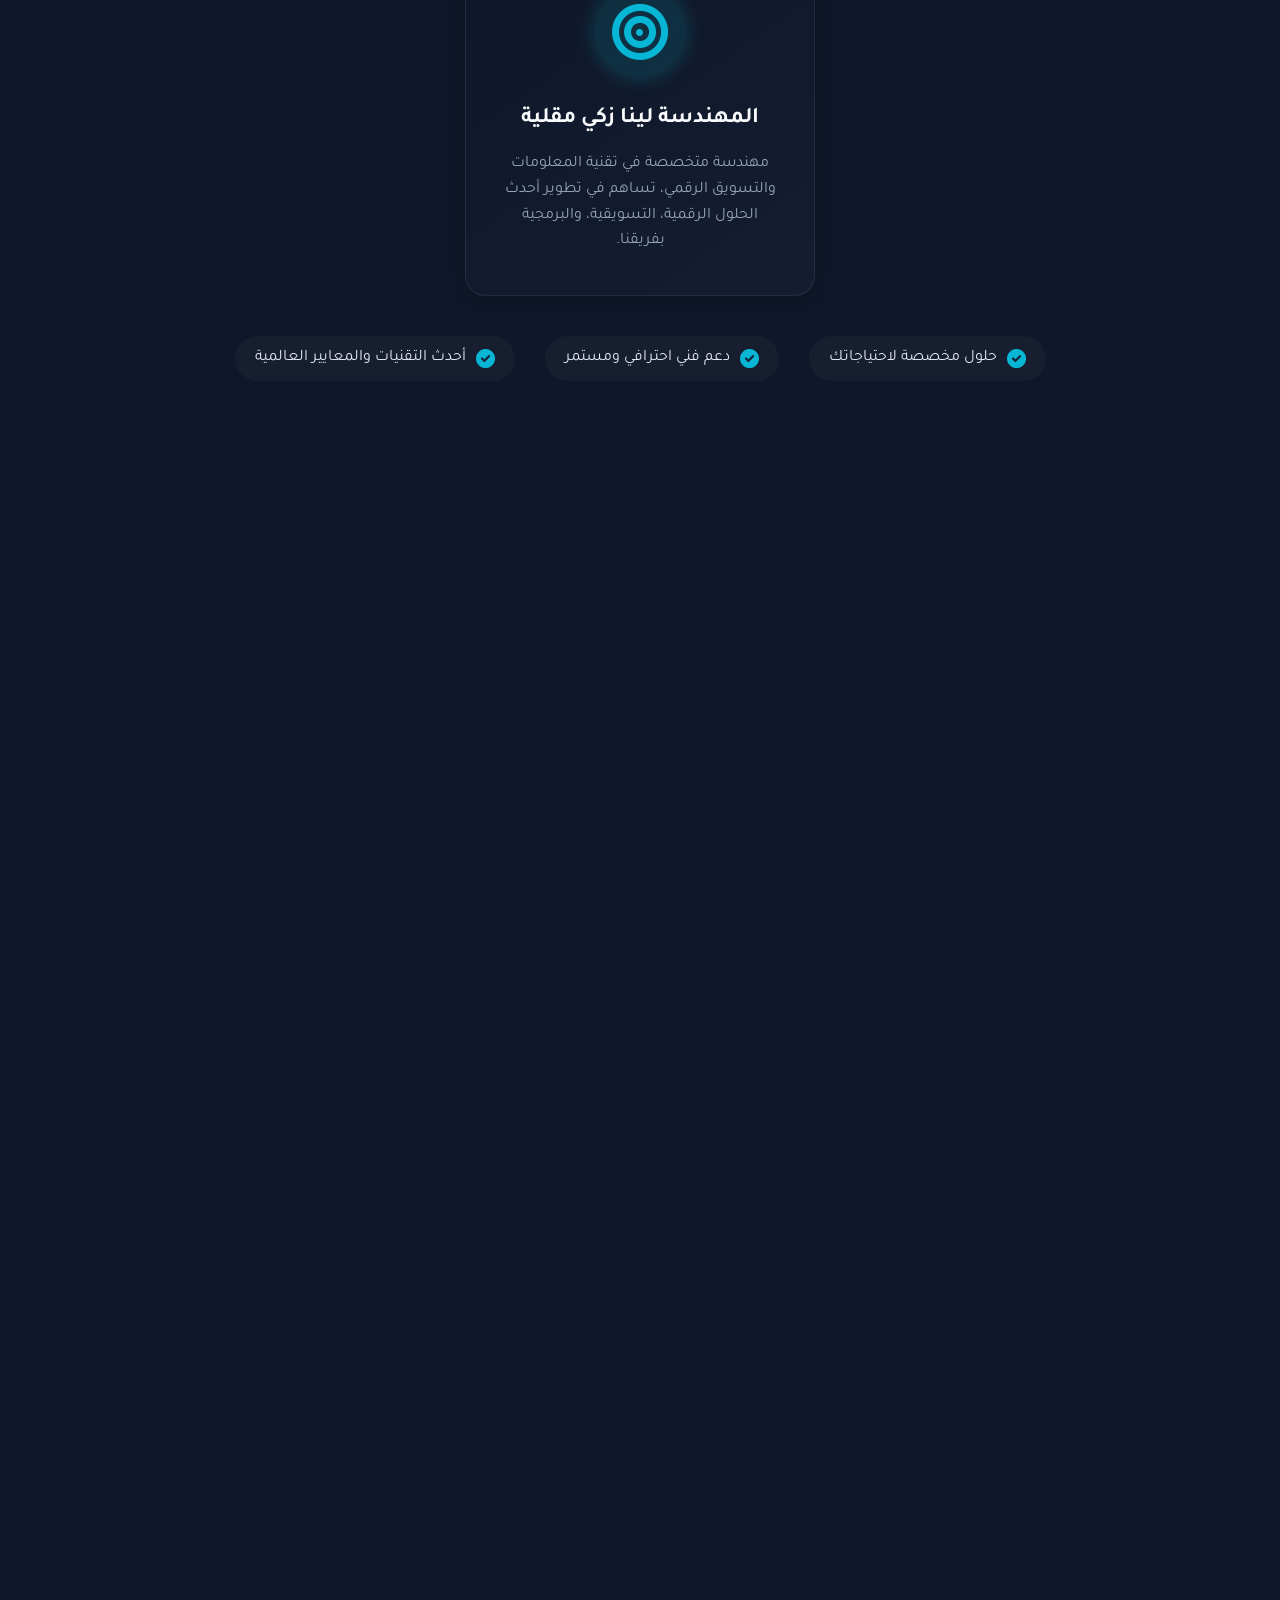
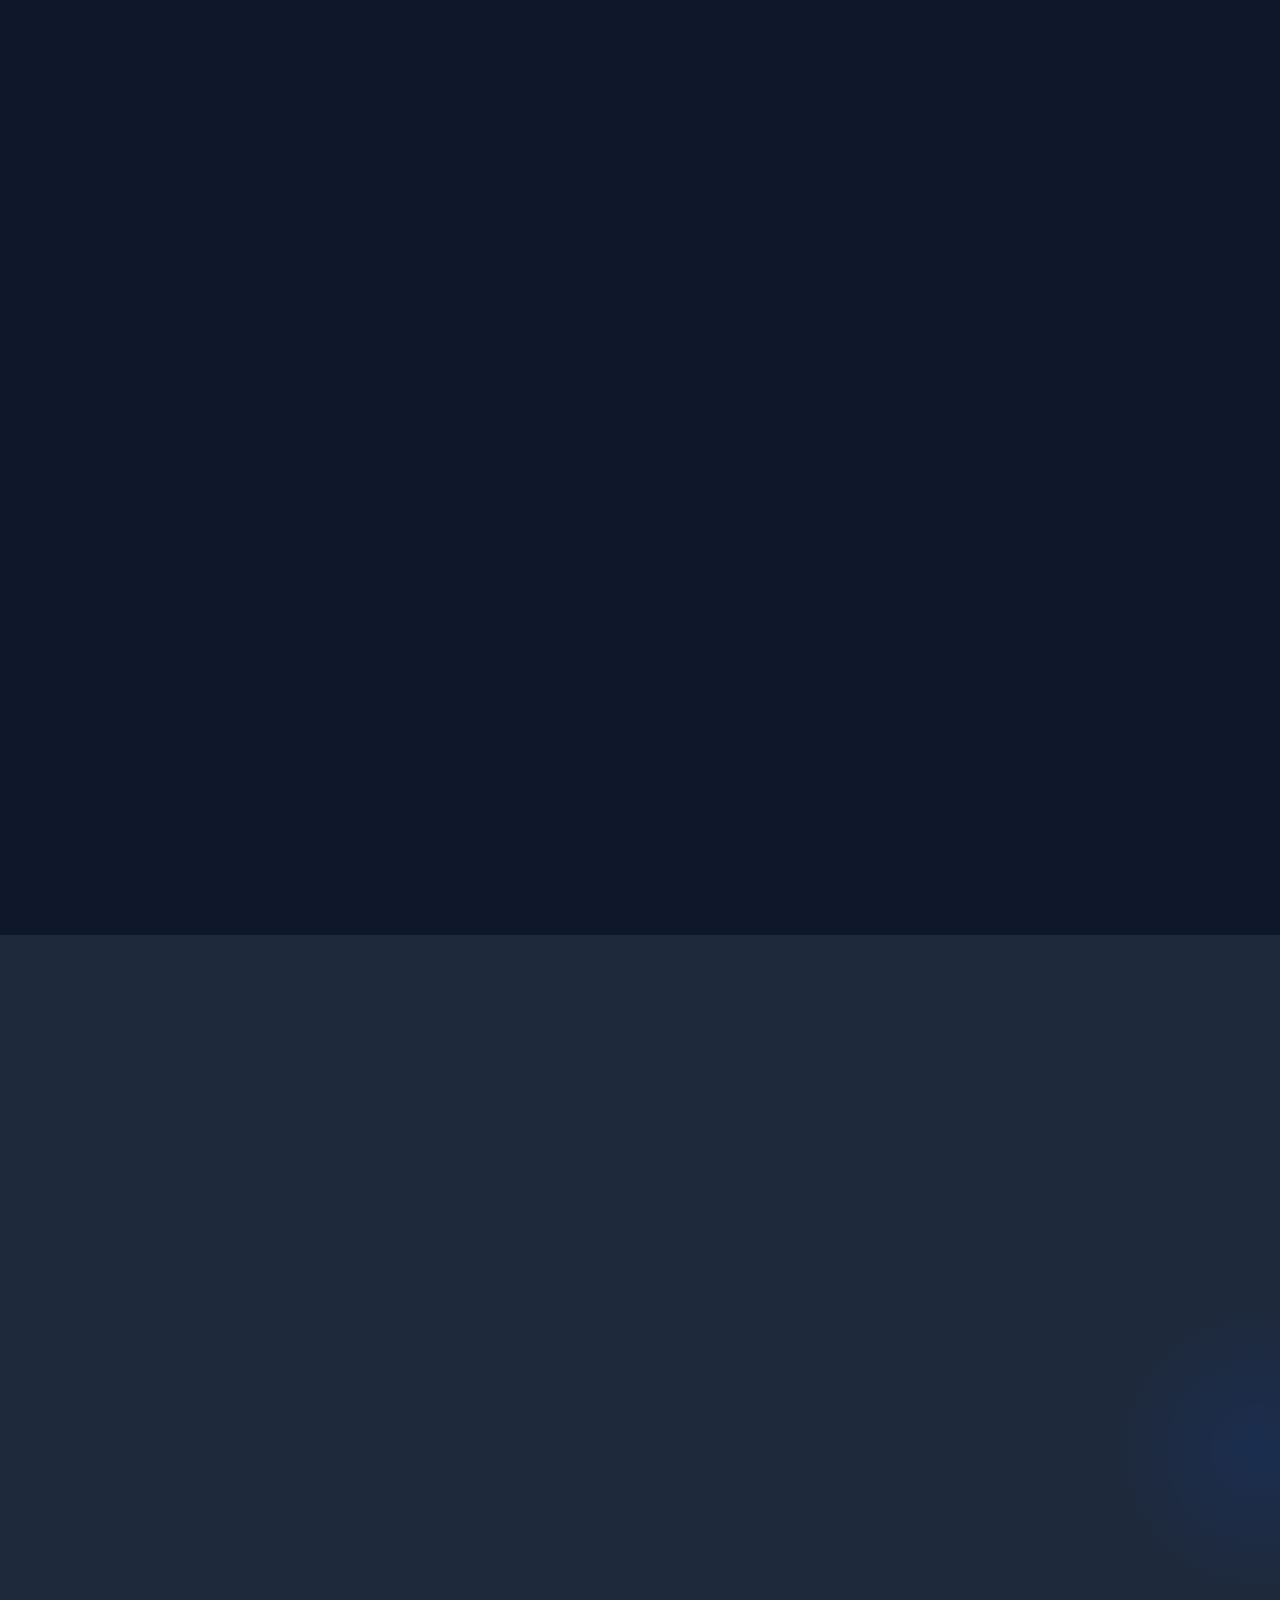
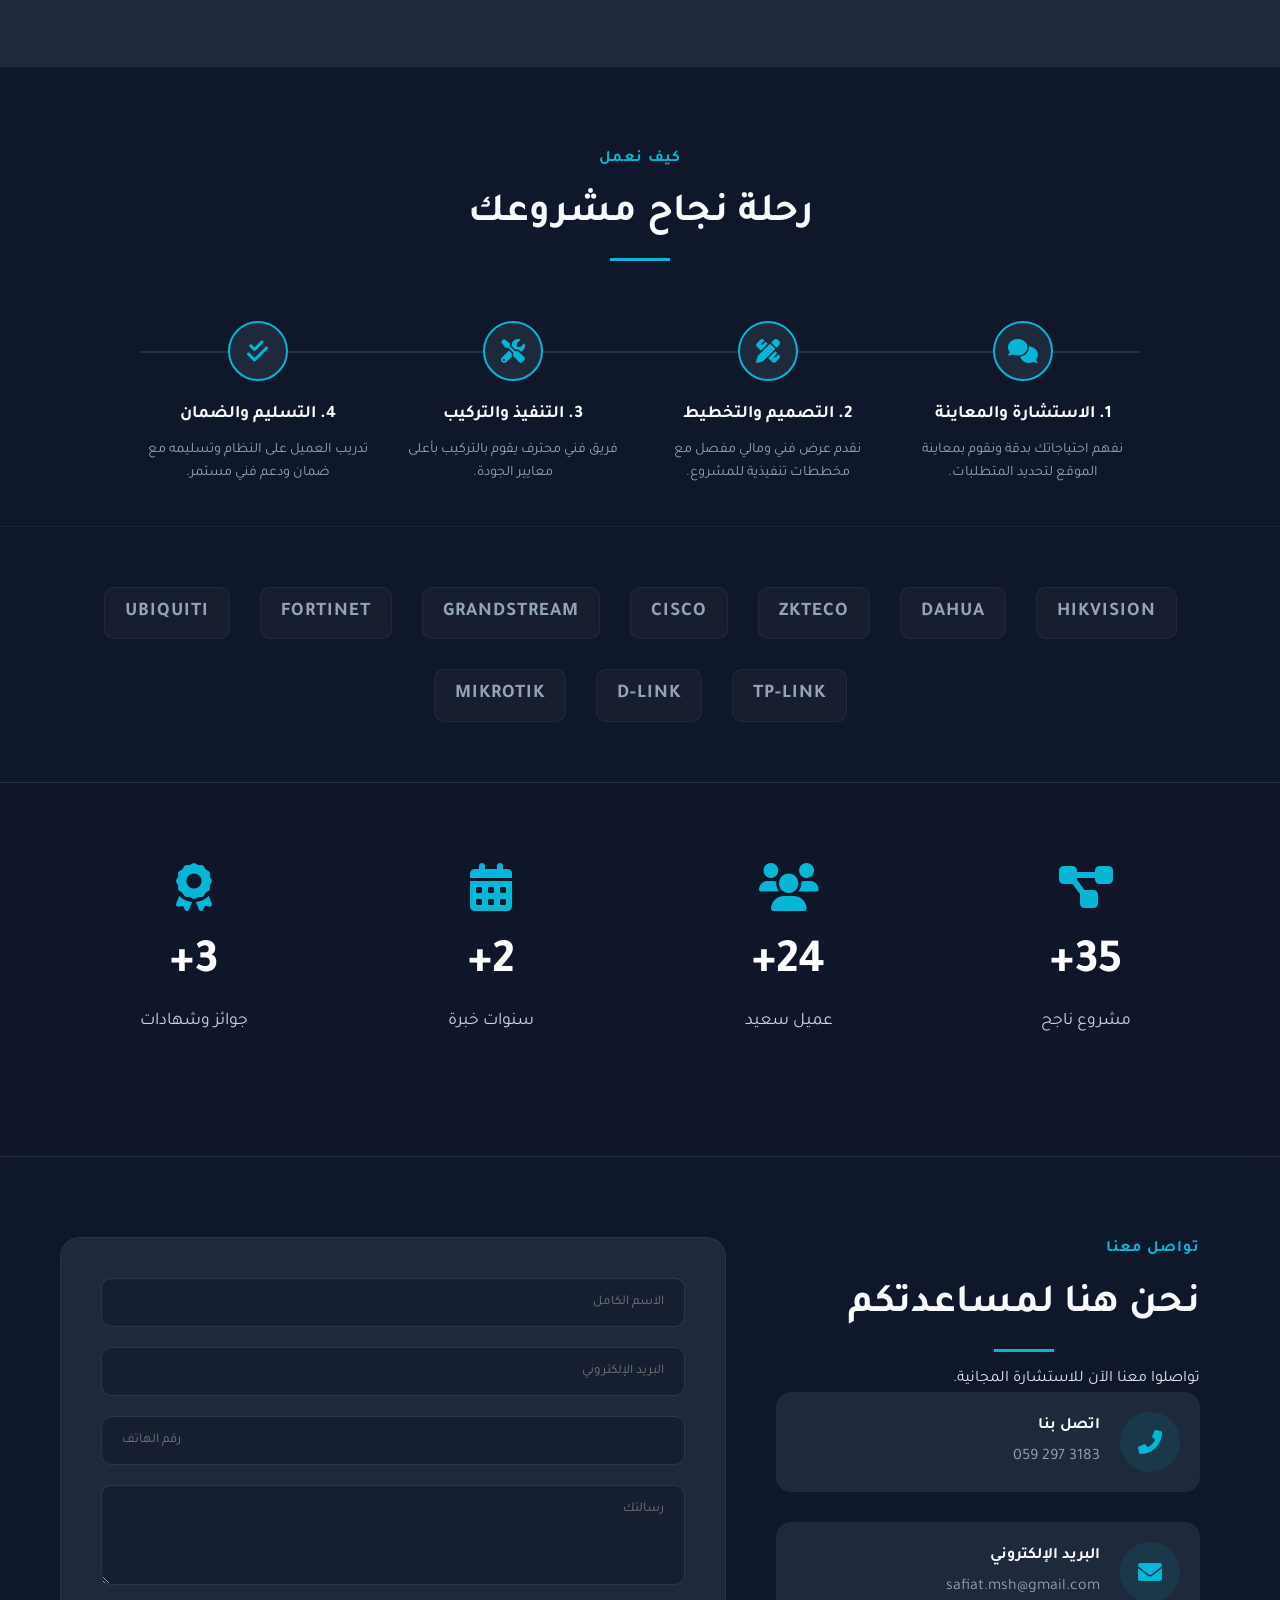
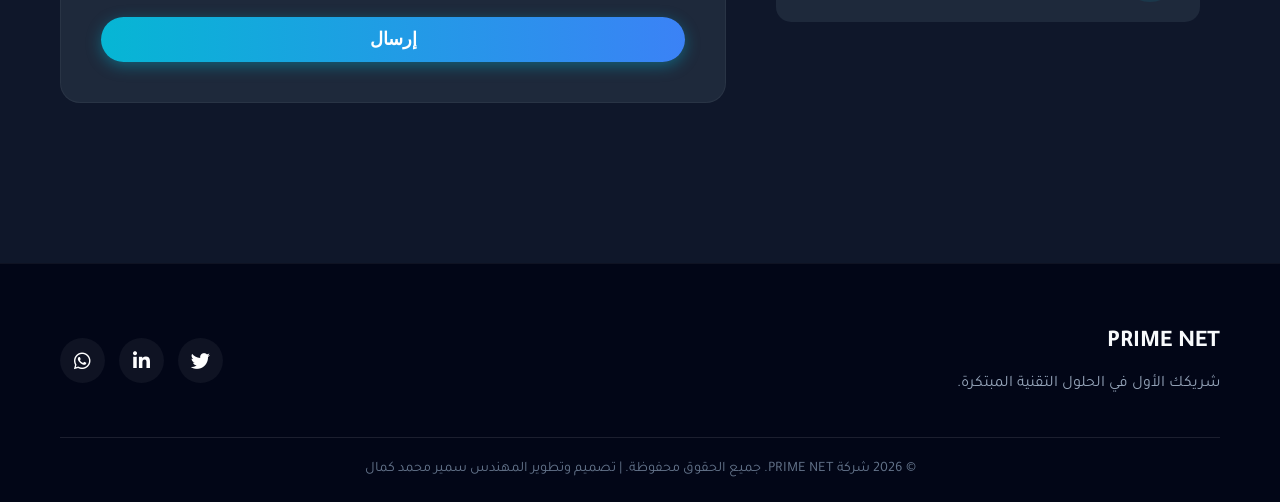
==== commit 4acda61b: "Update homepage and logo" ====
--- a/index.html
+++ b/index.html
@@ -19,7 +19,7 @@
     <meta property="og:description"
         content="نبتكر المستقبل الرقمي لأعمالك. خبراء في كاميرات المراقبة، الشبكات، والأنظمة الأمنية وتطوير المواقع.">
     <meta property="og:image" content="img/logo.png">
-    <meta property="og:url" content="https://primenet.netlify.app/"> <!-- مجرد مثال للرابط -->
+    <meta property="og:url" content="https://prime-net.sa/">
     <meta property="og:type" content="website">
 
     <!-- CSS Links -->
--- a/css/style.css
+++ b/css/style.css
@@ -286,41 +286,71 @@
 }
 
 .team-grid {
-    display: grid;
-    grid-template-columns: repeat(auto-fit, minmax(300px, 1fr));
+    display: flex;
+    flex-wrap: wrap;
+    justify-content: center;
+    align-items: stretch;
     gap: 30px;
     margin-bottom: 40px;
 }
 
 .team-card {
     text-align: center;
-    padding: 30px;
-    background: var(--card-bg);
+    padding: 40px 30px;
+    background: linear-gradient(145deg, rgba(15, 23, 42, 0.8) 0%, rgba(30, 41, 59, 0.4) 100%);
     border-radius: 20px;
-    border: 1px solid rgba(255, 255, 255, 0.05);
-    transition: var(--transition);
+    border: 1px solid rgba(255, 255, 255, 0.08);
+    transition: var(--transition);
+    display: flex;
+    flex-direction: column;
+    align-items: center;
+    justify-content: flex-start;
+    height: auto;
+    flex: 1 1 300px;
+    max-width: 350px;
+    box-shadow: 0 4px 15px rgba(0, 0, 0, 0.2);
+    text-decoration: none;
 }
 
 .team-card:hover {
     transform: translateY(-10px);
-    border-color: rgba(6, 182, 212, 0.3);
+    border-color: rgba(0, 243, 255, 0.4);
+    box-shadow: 0 10px 30px rgba(0, 243, 255, 0.15), 0 0 15px rgba(0, 85, 255, 0.1);
 }
 
 .team-card .icon {
-    font-size: 3rem;
+    font-size: 3.5rem;
     color: var(--primary-color);
-    margin-bottom: 20px;
+    margin-bottom: 25px;
+    background: rgba(0, 243, 255, 0.1);
+    width: 90px;
+    height: 90px;
+    border-radius: 50%;
+    display: flex;
+    align-items: center;
+    justify-content: center;
+    box-shadow: 0 0 20px rgba(0, 243, 255, 0.2);
+    transition: var(--transition);
+}
+
+.team-card:hover .icon {
+    transform: scale(1.1);
+    background: var(--primary-color);
+    color: white;
+    box-shadow: 0 0 30px rgba(0, 243, 255, 0.5);
 }
 
 .team-card h3 {
-    margin-bottom: 10px;
+    margin-bottom: 15px;
     color: var(--heading-color);
-    font-size: 1.3rem;
+    font-size: 1.4rem;
 }
 
 .team-card p {
     color: #94a3b8;
-    font-size: 0.95rem;
+    font-size: 1rem;
+    line-height: 1.6;
+    margin: 0;
 }
 
 .about-features {
@@ -367,6 +397,9 @@
     position: relative;
     overflow: hidden;
     z-index: 1;
+    display: flex;
+    flex-direction: column;
+    height: 100%;
 }
 
 .service-card::before {
@@ -449,6 +482,10 @@
     overflow: hidden;
     border: 1px solid rgba(255, 255, 255, 0.05);
     transition: var(--transition);
+    display: flex;
+    flex-direction: column;
+    height: 100%;
+    text-decoration: none;
 }
 
 .project-card:hover {
@@ -505,6 +542,10 @@
 
 .project-info {
     padding: 25px;
+    flex-grow: 1;
+    display: flex;
+    flex-direction: column;
+    justify-content: center;
 }
 
 .project-info h3 {
@@ -1138,6 +1179,10 @@
     border-radius: 15px;
     transition: var(--transition);
     position: relative;
+    display: flex;
+    flex-direction: column;
+    height: 100%;
+    justify-content: space-between;
 }
 
 .testimonial-card:hover {
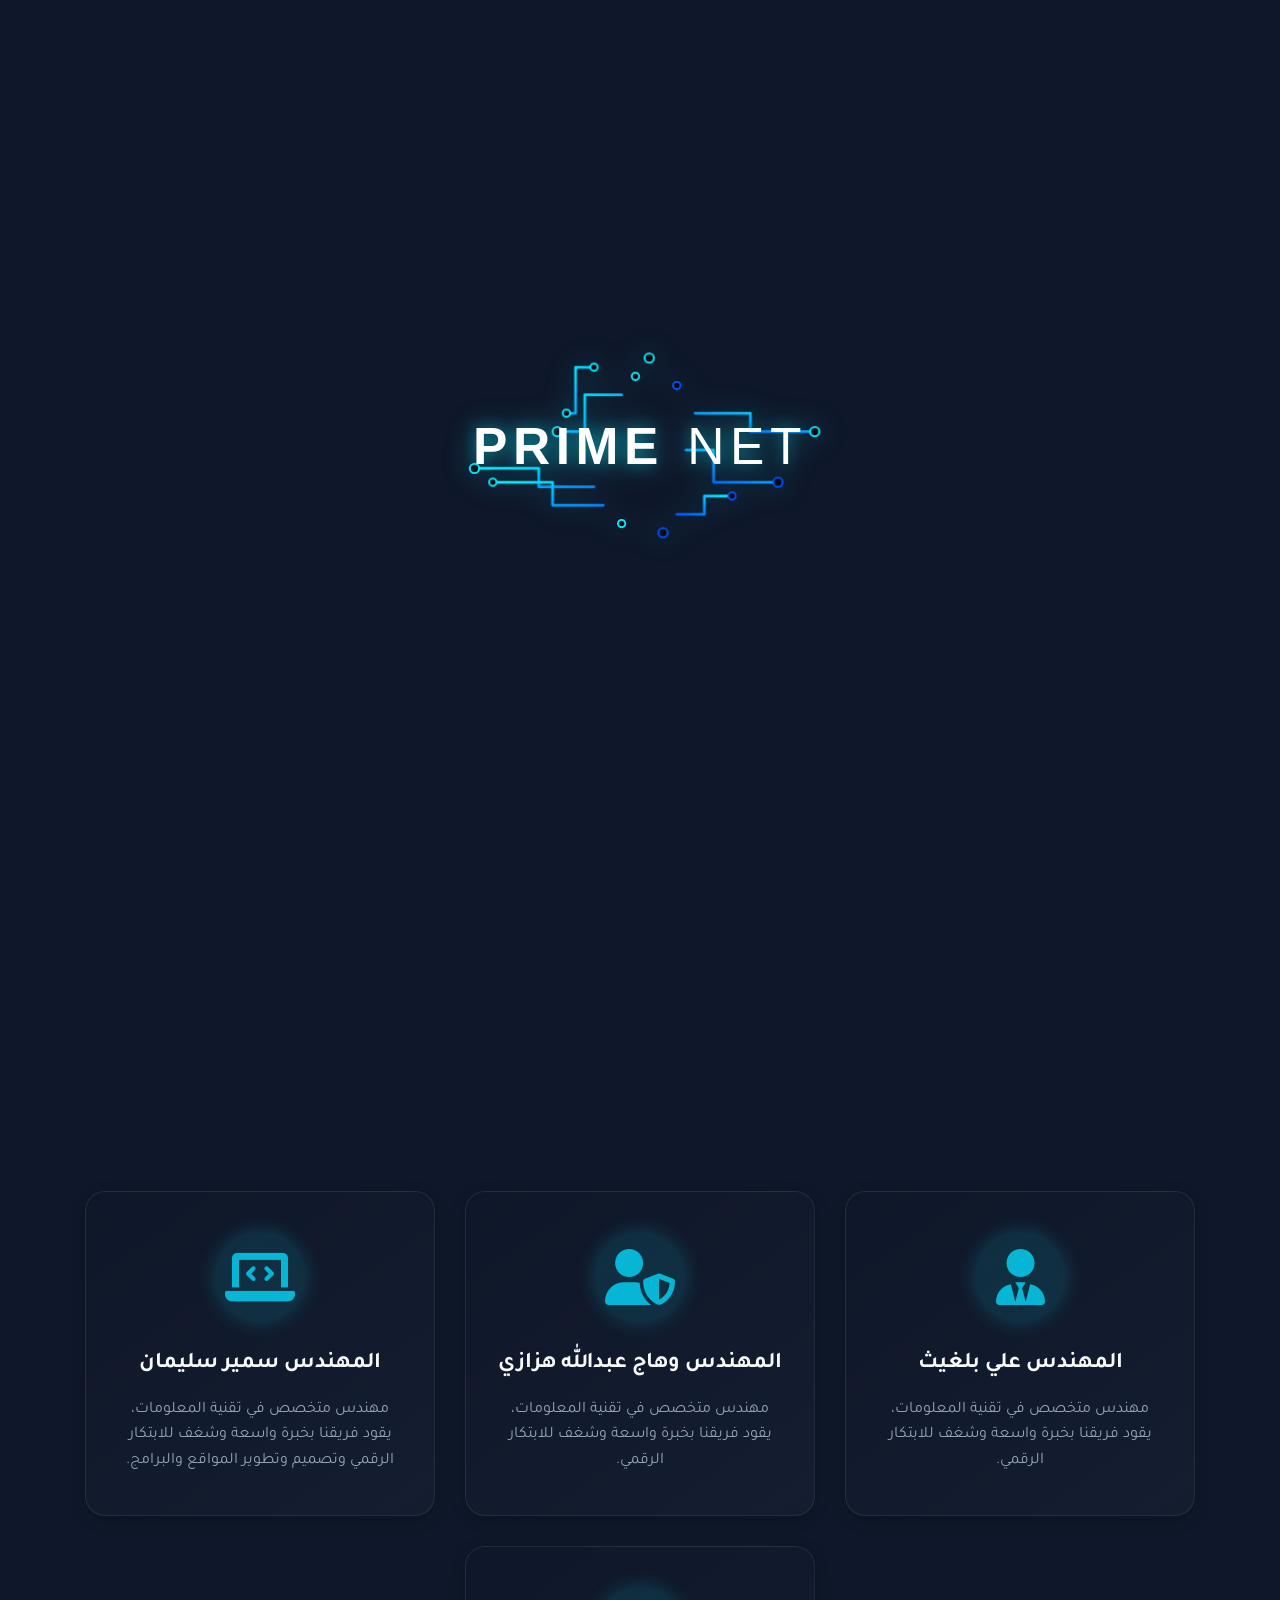
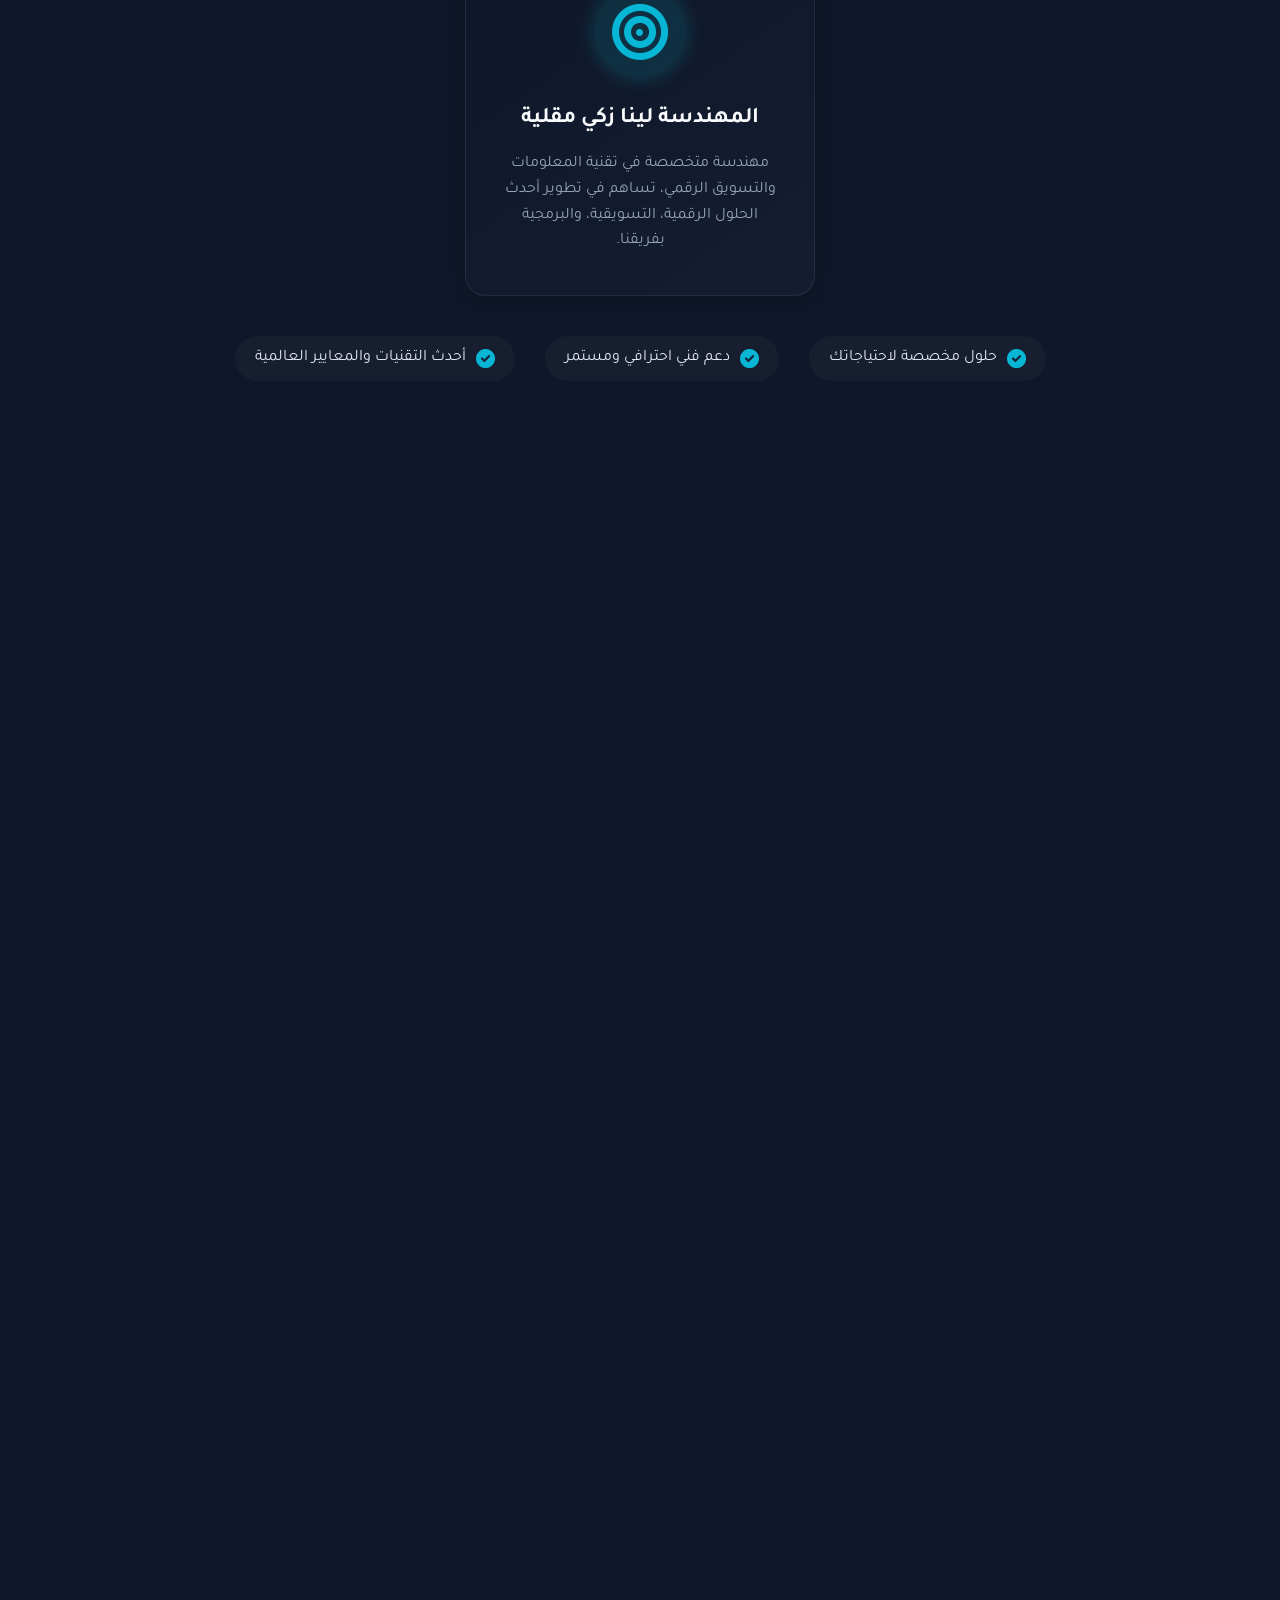
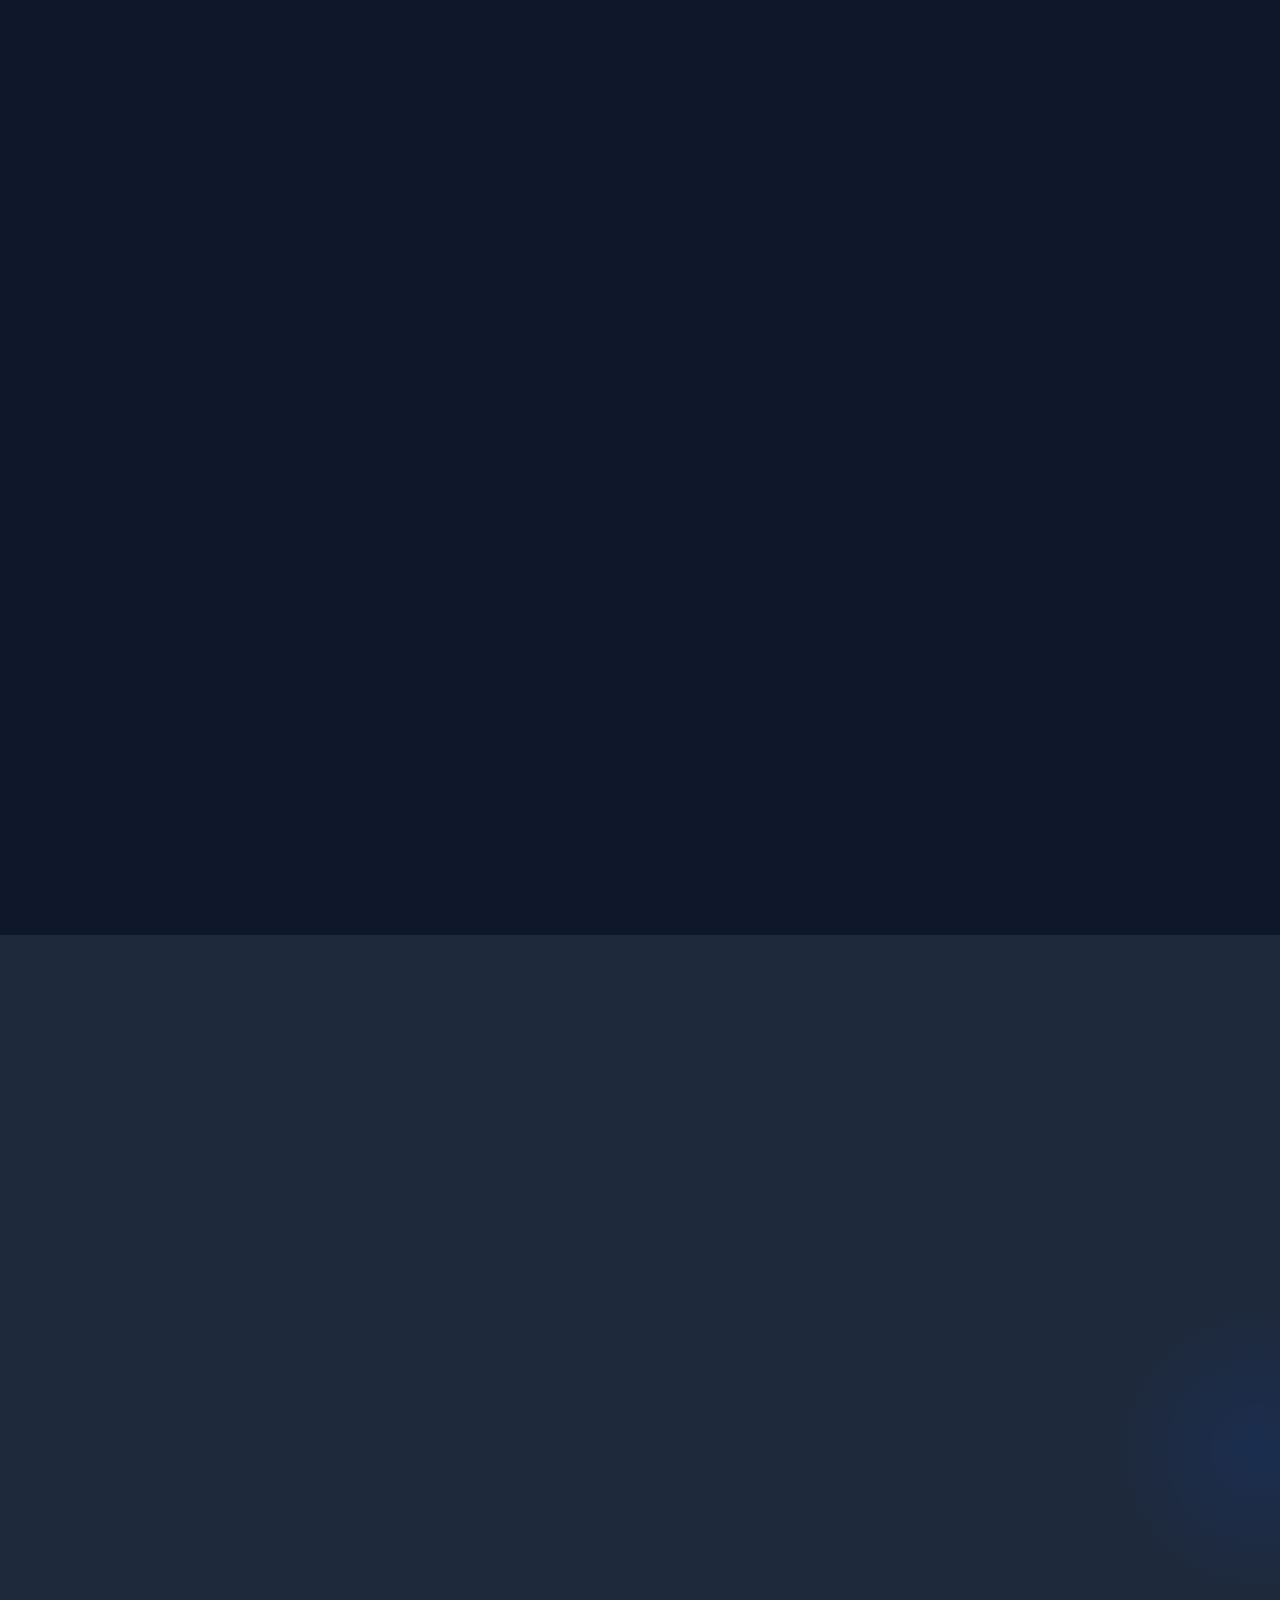
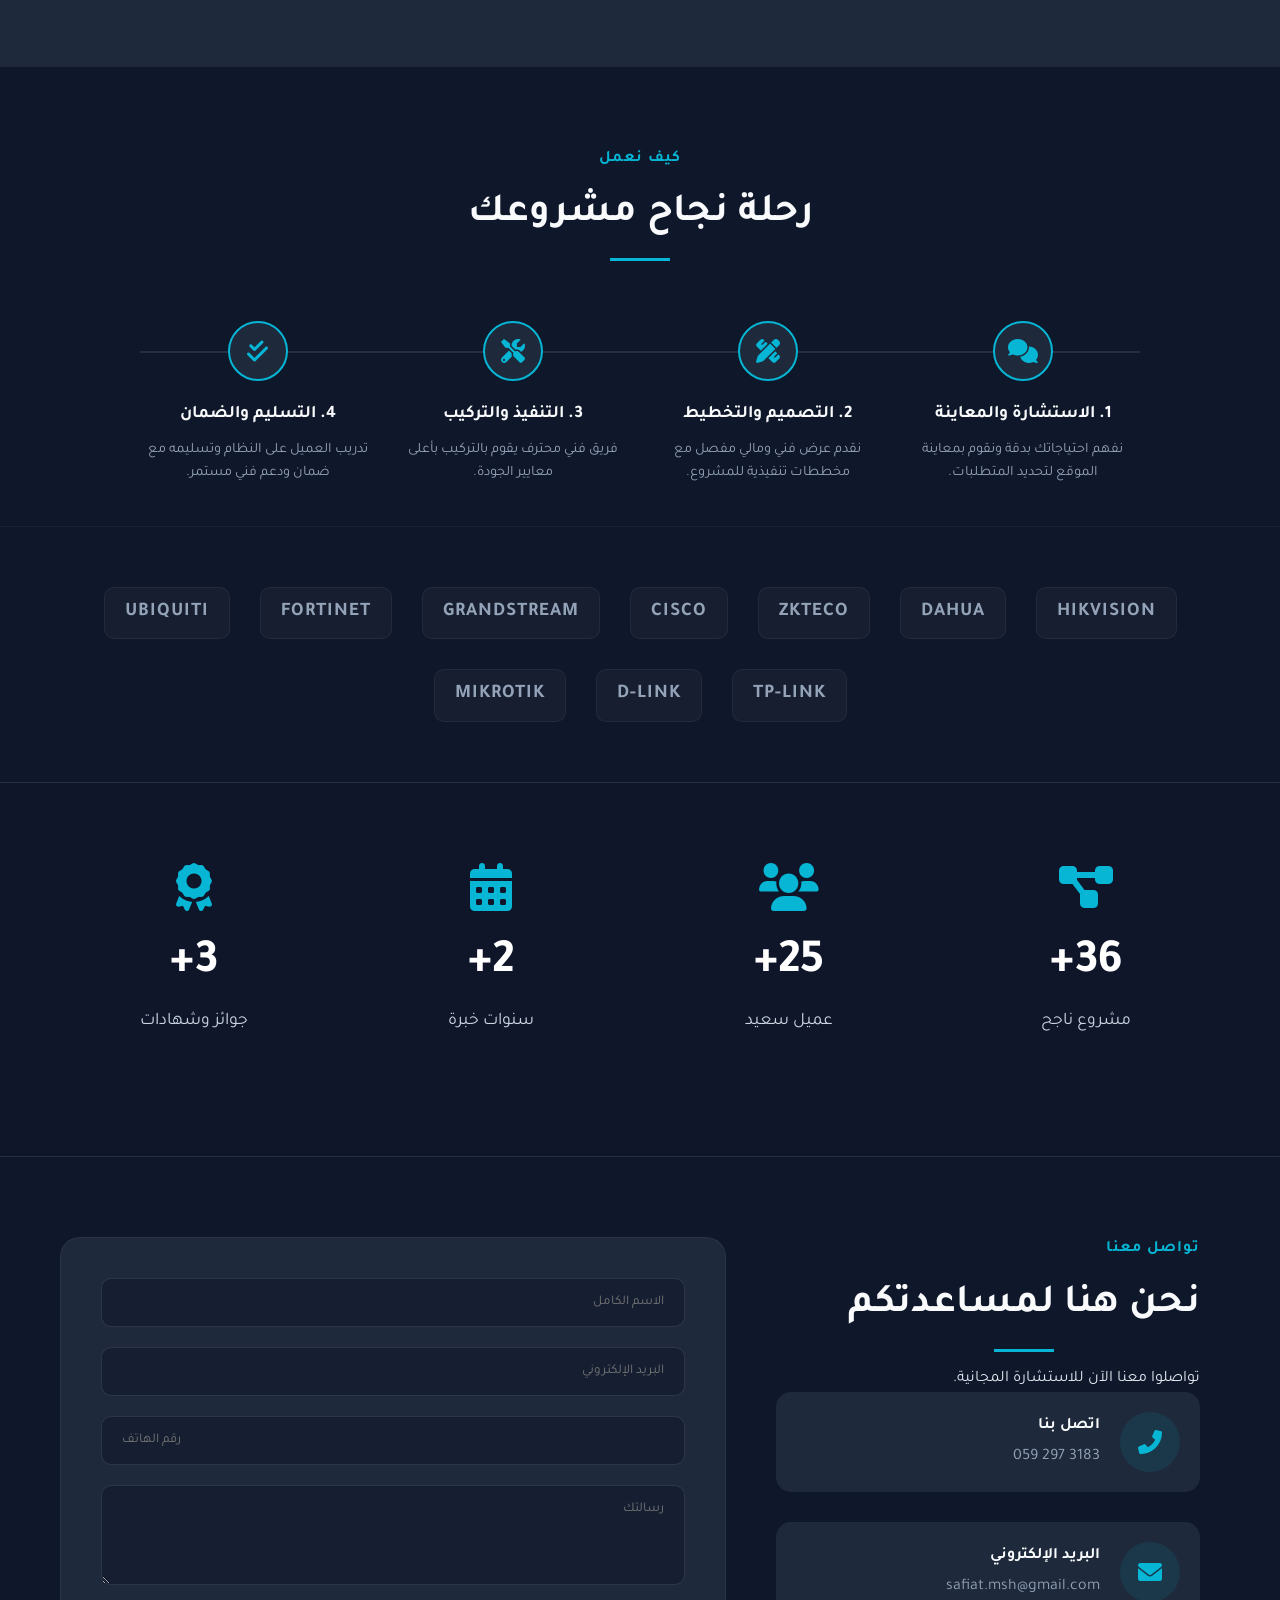
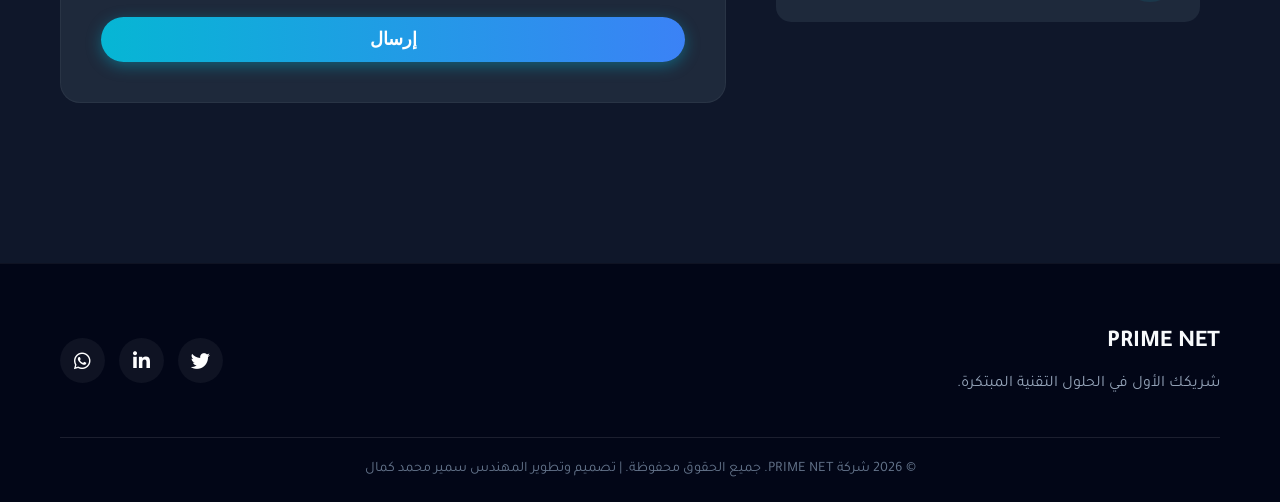
==== commit 0909e6de: "Update project files" ====
--- a/index.html
+++ b/index.html
@@ -45,6 +45,7 @@
                     <li><a href="#about">من نحن</a></li>
                     <li><a href="#services">خدماتنا</a></li>
                     <li><a href="#projects">أعمالنا</a></li>
+                    <li><a href="invoice/index.html">تسجيل الدخول</a></li>
                     <li><a href="#contact">تواصل معنا</a></li>
                 </ul>
             </nav>
